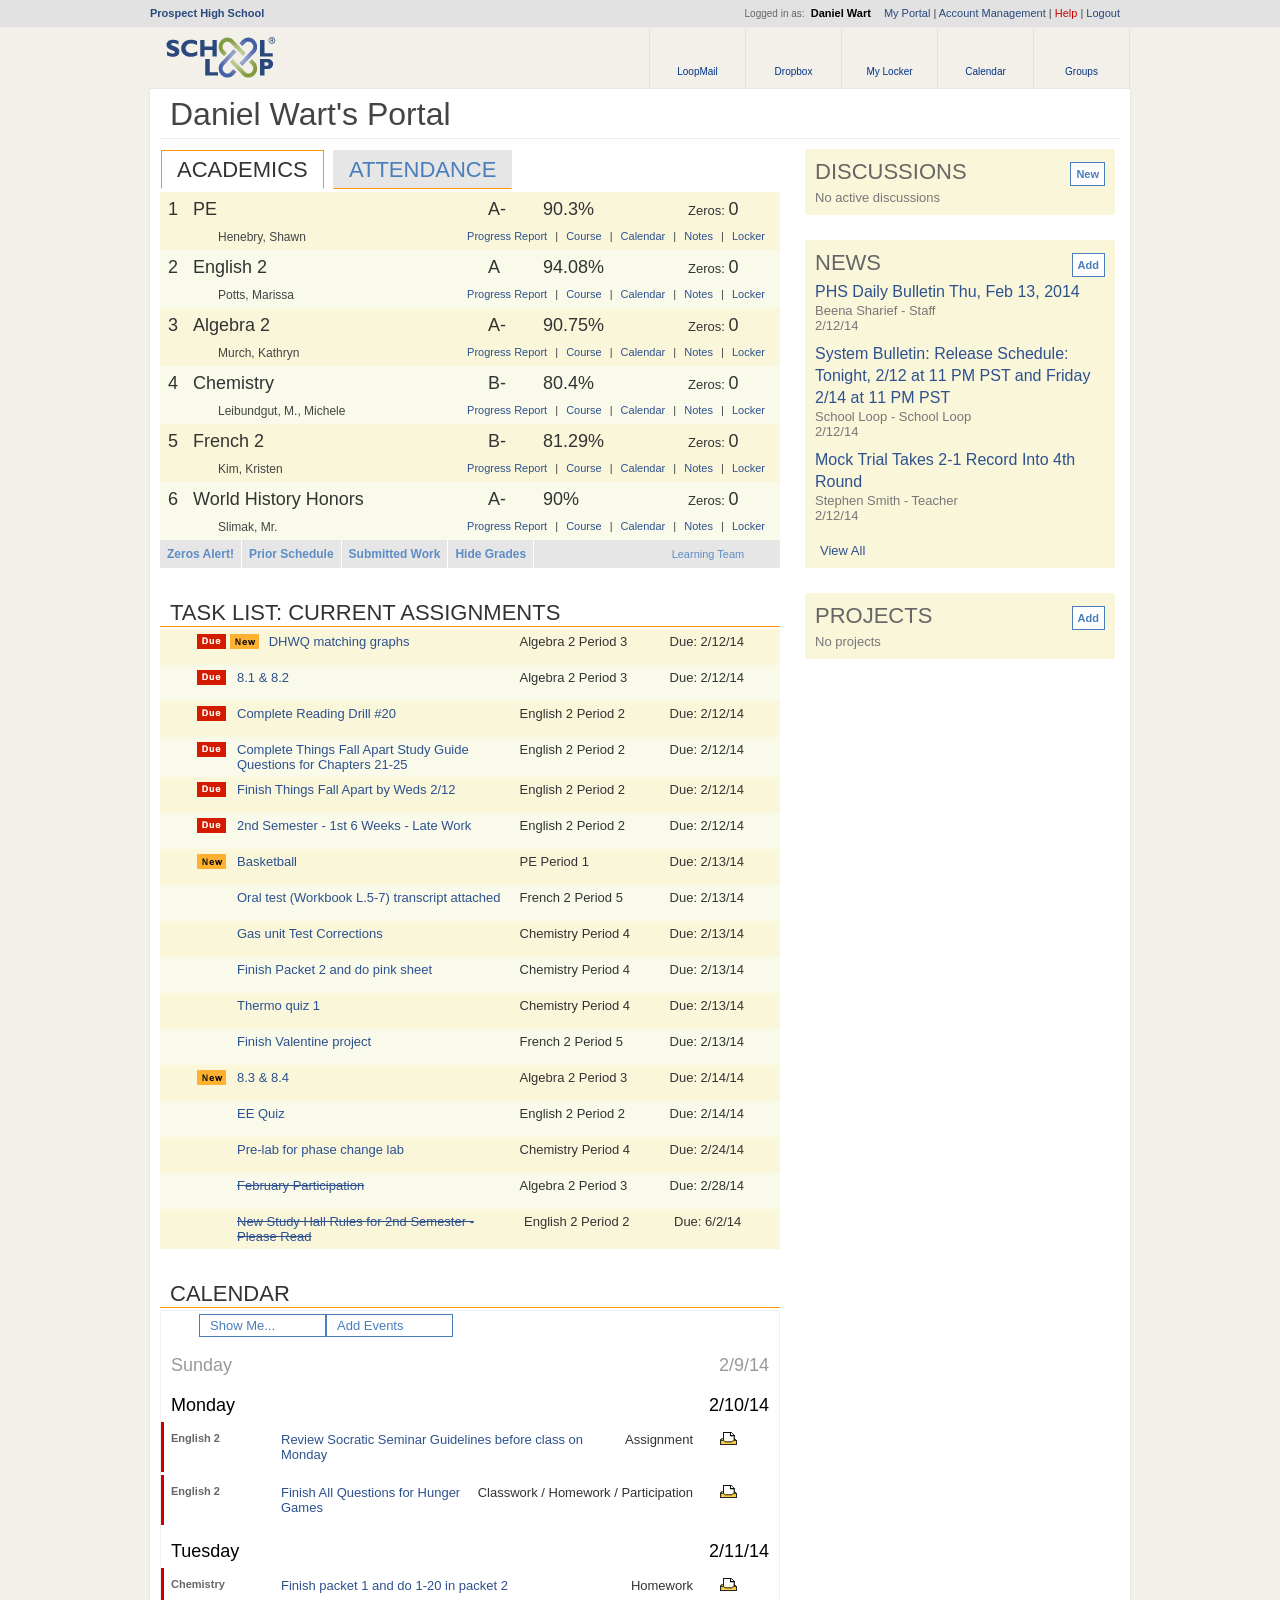
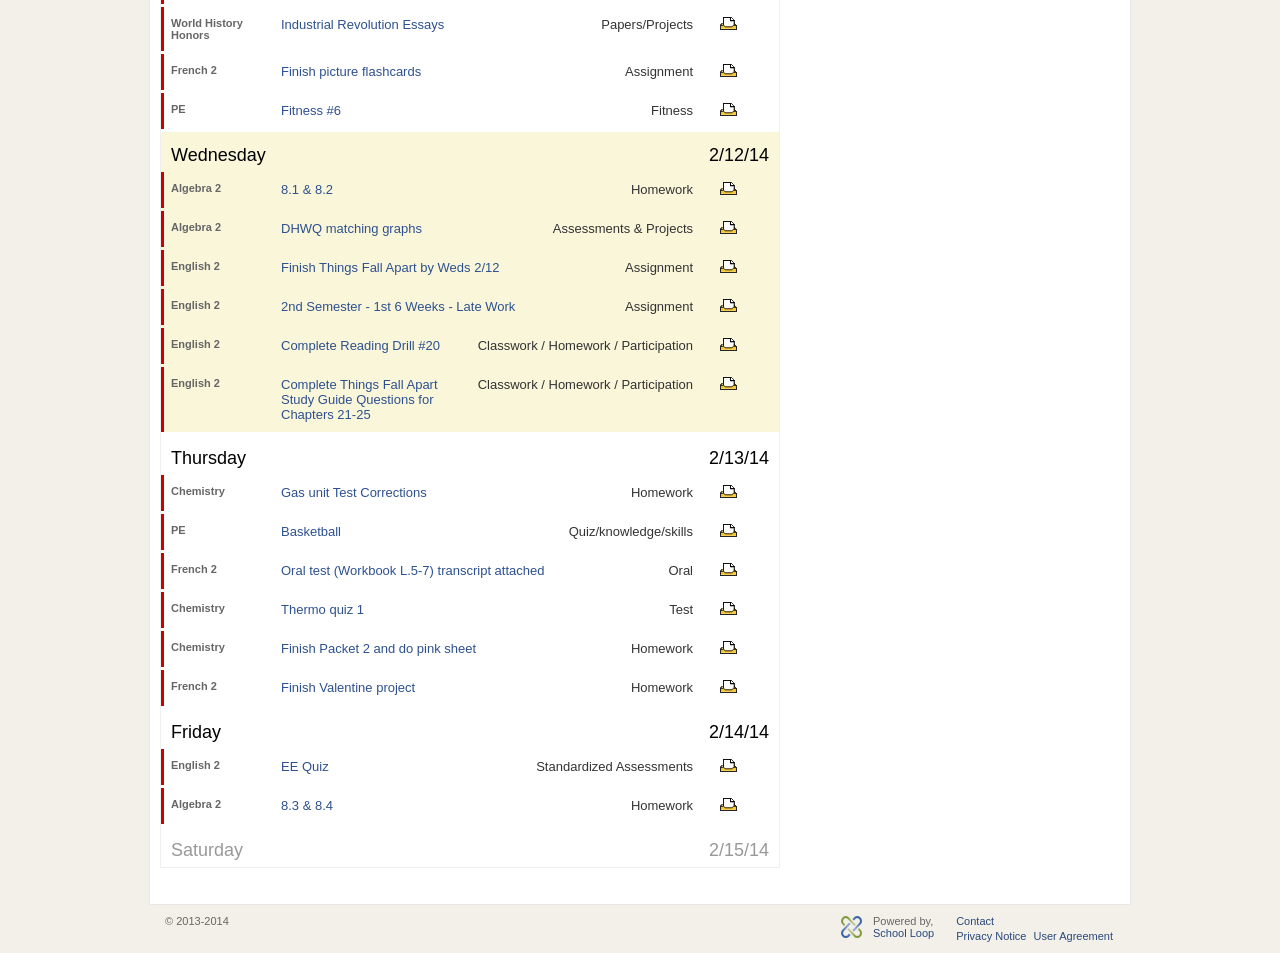
==== test.html @ 5cf770de "schoollooptest" ====
<!DOCTYPE html PUBLIC "-//W3C//DTD XHTML 1.0 Transitional//EN" "http://www.w3.org/TR/xhtml1/DTD/xhtml1-transitional.dtd">
<!-- saved from url=(0032)https://prospect.schoolloop.com/ -->
<html xmlns="http://www.w3.org/1999/xhtml"><head><meta http-equiv="Content-Type" content="text/html; charset=UTF-8">

<meta name="verify-v1" content="vHhoG0D6oy8rC5ep+zj5nQPW9Zx1VEf/kpUtKioLNjs=">
 
 
<title>Daniel Wart's Portal </title>
 
 
 
<link rel="stylesheet" type="text/css" href="./test_files/jquery-ui-1.8.16.custom.css" media="all">
<link rel="stylesheet" type="text/css" href="./test_files/master.css" media="screen">
<style type="text/css" media="screen">body{background:#f2f0e9;font-family:Arial,Helvetica,sans-serif;font-size:13px;color:#444444;margin:0px;padding:0px;}#container_content{width:960px;background:#ffffff;text-align:left;padding:0px 10px 10px 10px;margin:0px 0px 0px 0px;}</style>
<link rel="stylesheet" type="text/css" href="./test_files/main.css" media="screen">
 
 
<script type="text/javascript" async="" src="./test_files/ga.js"></script><script async="" src="./test_files/gtm.js"></script><script type="text/javascript" src="./test_files/jquery-1.8.2.min.js"></script>
<script type="text/javascript" src="./test_files/jquery-ui.min.js"></script>
 
<link href="./test_files/jquery.wijmo-complete.all.2.3.8.min.css" rel="stylesheet" type="text/css">
 
<script type="text/javascript" src="./test_files/jquery.wijmo-open.all.2.3.8.min.js"></script>
<script src="./test_files/jquery.wijmo-complete.all.2.3.8.min.js" type="text/javascript"></script>
<script type="text/javascript" src="./test_files/master.js"></script>
<script type="text/javascript" src="./test_files/master1_8.js"></script>
<script type="text/javascript" src="./test_files/jquery.form.js"></script>
<script type="text/javascript" src="./test_files/jScrollPane.js"></script>
<script type="text/javascript" src="./test_files/responsive_player.js"></script>
<link rel="stylesheet" type="text/css" media="all" href="./test_files/jScrollPane.css">
<style type="text/css" media="all">@import "https://cdn.schoolloop.com/1402121347/static/static_css/global.css";</style>
<link href="./test_files/colorbox.css" rel="stylesheet" type="text/css">
<script type="text/javascript" src="./test_files/jquery.colorbox-min.js"></script>
<script type="text/javascript">
    var checkDocument = false;

    function checkContentEditable() {
        if (checkDocument == false) {
            checkDocument = true;
            //console.log("editable = " + document.body.contentEditable + " " + window.location.hostname);
            if (document.body.contentEditable == 'true') {
                //console.log("redirect");
                window.location.reload();
            }
            checkDocument = false;
        }

    }


    function startCheckContentEditable(interval) {
        //console.log("starting");
        setInterval("checkContentEditable()", interval);
        jQuery(window).keydown(function() {
            if (document.body.contentEditable == 'true') {
                //console.log("redirect");
                window.location.reload();
            }
        });
    }

    jQuery(document).ready(function() {
        startCheckContentEditable(1000);

    });
</script>
 
<meta name="robots" content="noarchive">
<style type="text/css"></style></head>
<body data-track-user="Student" style="">
 
 
<noscript>&lt;iframe src="//www.googletagmanager.com/ns.html?id=GTM-PX2FG4" height="0" width="0" style="display:none;visibility:hidden"&gt;&lt;/iframe&gt;</noscript>
<script>(function(w,d,s,l,i){w[l]=w[l]||[];w[l].push({'gtm.start':
    new Date().getTime(),event:'gtm.js'});var f=d.getElementsByTagName(s)[0],
    j=d.createElement(s),dl=l!='dataLayer'?'&l='+l:'';j.async=true;j.src=
    '//www.googletagmanager.com/gtm.js?id='+i+dl;f.parentNode.insertBefore(j,f);
    })(window,document,'script','dataLayer','GTM-PX2FG4');</script>
 
<div id="container_header_links" class="fixedHeader">
<div id="container_header_top">
<div class="float_l">
<div style="font-weight: bold; padding-top: 7px">
<a href="http://prospect.cuhsd.org/">Prospect High School</a>
</div>
</div>
<div class="float_r" style="padding: 7px 10px;">
<span class="logged_in_label">Logged in as:</span>&nbsp;
<span class="logged_in">Daniel Wart</span>
<a href="https://prospect.schoolloop.com/portal/index?d=x&return_url=1392278190277">My Portal</a>
| <a href="https://prospect.schoolloop.com/portal/edit_account?d=x&return_url=1392278190277">Account Management</a> |
 
<a href="https://prospect.schoolloop.com/misc/support_center?d=x&return_url=1392278190277"><span class="red">Help</span></a> |
<a href="https://prospect.schoolloop.com/portal/logout?d=x&return_url=1392278190277">Logout</a>
</div>
<div class="clear"></div>
</div>
</div>
 
<div id="container_header_bottom">
<div id="container_header_bottom_holder">
<div class="logo">
<a href="./test_files/test.html"><img src="./test_files/logo_sl_header.png" alt="School Loop"></a>
</div>
<div class="header_icons" data-track-container="Header Icons">
<a href="https://prospect.schoolloop.com/loopmail/redirectMail" data-track-link="mail" class="icon_mail">LoopMail</a>
<a href="https://prospect.schoolloop.com/student/drop_box" data-track-link="dropbox" class="icon_dropbox">Dropbox</a>
<a href="https://prospect.schoolloop.com/locker/view" data-track-link="locker" class="icon_locker">My Locker</a>
<a href="https://prospect.schoolloop.com/calendar/month" data-track-link="calendar" class="icon_calendar">Calendar</a>
<a href="https://prospect.schoolloop.com/portal/group_list" data-track-link="groups" class="icon_groups">Groups</a>
</div>
<div style="clear: both"></div>
</div>
</div>
 
<div id="container_page">
<div id="container_content">
<div id="page_title">
 
<span class="page_title">
Daniel Wart's Portal
</span>
<span class="locker_type_title"></span>
</div>
<div class="content_margin">
<div class="home_left">
<div data-track-container="Dashboard">
<div class="header_tabs">
<ul class="head">
<li class="current">
<a data-track-link="Academics Tab" class="portal_tab">Academics</a>
</li>
<li>
<a class="tab portal_tab enabled_tab">Attendance</a>
</li>
</ul>
<div class="float_r padding_t5">
<a href="https://prospect.schoolloop.com/portal/student_home?d=x&template=print" target="_blank" class="icon_print">
Print View
</a>
</div>
<div class="clear"></div>
</div>
 
<div class="portal_tab_cont academics_cont">
<div class="dashboard">
<div class=" item_highlight ajax_accordion">
<div class="accordion_block">
<table border="0" cellpadding="0" cellspacing="0" width="100%" class="row">
<tbody><tr>
<td class="period">
1
</td>
<td class="course">
PE
</td>
<td class="grade">A-</td>
<td class="percent">
90.3%
</td>
<td class="zeros">
<span>Zeros: </span>0
</td>
<td style="padding:  0px;">
<a class="accordion_icon ajax_accordion_button" data-track-link="Progress Report Detail" title="Progress Report" href="https://prospect.schoolloop.com/progress_report/report_detail?d=x&id=1344703967172&period_id=1376109334787&mark_id=current">
</a></td>
</tr>
</tbody></table>
</div>
<div class="ajax_accordion_content"></div>
 
 
<div style="padding: 0px 10px 3px 25px;">
<div class="float_l">
<a class="icon_loopmail_sm" title="LoopMail Teacher" data-track-link="LoopMail Teacher" href="https://prospect.schoolloop.com/loopmail/redirectSend?d=x&id=1123268158382">
LoopMail Henebry, Shawn
</a>
<div class="course_teacher">
Henebry, Shawn
</div>
<a class="icon_site_sm" data-track-link="Teacher Site" title="Teacher Site" href="https://prospect.schoolloop.com/cms/user?d=x&group_id=1123268158382">
Teacher Site
</a>
<div class="clear"></div>
</div>
<div class="course_links float_r">
<a href="https://prospect.schoolloop.com/progress_report/report?d=x&id=1344703967172&period_id=1376109334787&mark_id=current">Progress Report</a>
|
<a data-track-link="Course Site" href="https://prospect.schoolloop.com/tourse/view?d=x&group_id=1250572038845&no_controls=t&return_url=1392278190277">Course</a>
  |
<a href="https://prospect.schoolloop.com/cms/month?d=x&group_id=1250572038845&no_controls=t" data-track-link="Course Calendar">Calendar</a> |
<a href="https://prospect.schoolloop.com/cms/public_notes?d=x&group_id=1250572038845&no_controls=t" data-track-link="Course Notes">Notes</a> |
<a href="https://prospect.schoolloop.com/cms/resources?d=x&folder_group_id=&group_id=1250572038845&no_controls=t" data-track-link="Course Locker">Locker</a>
</div>
<div class="clear"></div>
</div>
 
</div><div class="item_plain ajax_accordion">
<div class="accordion_block">
<table border="0" cellpadding="0" cellspacing="0" width="100%" class="row">
<tbody><tr>
<td class="period">
2
</td>
<td class="course">
English 2
</td>
<td class="grade">A</td>
<td class="percent">
94.08%
</td>
<td class="zeros">
<span>Zeros: </span>0
</td>
<td style="padding:  0px;">
<a class="accordion_icon ajax_accordion_button" data-track-link="Progress Report Detail" title="Progress Report" href="https://prospect.schoolloop.com/progress_report/report_detail?d=x&id=1344703967172&period_id=1376109334961&mark_id=current">
</a></td>
</tr>
</tbody></table>
</div>
<div class="ajax_accordion_content"></div>
 
 
<div style="padding: 0px 10px 3px 25px;">
<div class="float_l">
<a class="icon_loopmail_sm" title="LoopMail Teacher" data-track-link="LoopMail Teacher" href="https://prospect.schoolloop.com/loopmail/redirectSend?d=x&id=1156023953395">
LoopMail Potts, Marissa
</a>
<div class="course_teacher">
Potts, Marissa
</div>
<a class="icon_site_sm" data-track-link="Teacher Site" title="Teacher Site" href="https://prospect.schoolloop.com/cms/user?d=x&group_id=1156023953395">
Teacher Site
</a>
<div class="clear"></div>
</div>
<div class="course_links float_r">
<a href="https://prospect.schoolloop.com/progress_report/report?d=x&id=1344703967172&period_id=1376109334961&mark_id=current">Progress Report</a>
|
<a data-track-link="Course Site" href="https://prospect.schoolloop.com/tourse/view?d=x&group_id=1344703967683&no_controls=t&return_url=1392278190277">Course</a>
  |
<a href="https://prospect.schoolloop.com/cms/month?d=x&group_id=1344703967683&no_controls=t" data-track-link="Course Calendar">Calendar</a> |
<a href="https://prospect.schoolloop.com/cms/public_notes?d=x&group_id=1344703967683&no_controls=t" data-track-link="Course Notes">Notes</a> |
<a href="https://prospect.schoolloop.com/cms/resources?d=x&folder_group_id=&group_id=1344703967683&no_controls=t" data-track-link="Course Locker">Locker</a>
</div>
<div class="clear"></div>
</div>
 
</div><div class=" item_highlight ajax_accordion">
<div class="accordion_block">
<table border="0" cellpadding="0" cellspacing="0" width="100%" class="row">
<tbody><tr>
<td class="period">
3
</td>
<td class="course">
Algebra 2
</td>
<td class="grade">A-</td>
<td class="percent">
90.75%
</td>
<td class="zeros">
<span>Zeros: </span>0
</td>
<td style="padding:  0px;">
<a class="accordion_icon ajax_accordion_button" data-track-link="Progress Report Detail" title="Progress Report" href="https://prospect.schoolloop.com/progress_report/report_detail?d=x&id=1344703967172&period_id=1376109335442&mark_id=current">
</a></td>
</tr>
</tbody></table>
</div>
<div class="ajax_accordion_content"></div>
 
 
<div style="padding: 0px 10px 3px 25px;">
<div class="float_l">
<a class="icon_loopmail_sm" title="LoopMail Teacher" data-track-link="LoopMail Teacher" href="https://prospect.schoolloop.com/loopmail/redirectSend?d=x&id=1376109333794">
LoopMail Murch, Kathryn
</a>
<div class="course_teacher">
Murch, Kathryn
</div>
<a class="icon_site_sm" data-track-link="Teacher Site" title="Teacher Site" href="https://prospect.schoolloop.com/cms/user?d=x&group_id=1376109333794">
Teacher Site
</a>
<div class="clear"></div>
</div>
<div class="course_links float_r">
<a href="https://prospect.schoolloop.com/progress_report/report?d=x&id=1344703967172&period_id=1376109335442&mark_id=current">Progress Report</a>
|
<a data-track-link="Course Site" href="https://prospect.schoolloop.com/tourse/view?d=x&group_id=1376109335440&no_controls=t&return_url=1392278190277">Course</a>
  |
<a href="https://prospect.schoolloop.com/cms/month?d=x&group_id=1376109335440&no_controls=t" data-track-link="Course Calendar">Calendar</a> |
<a href="https://prospect.schoolloop.com/cms/public_notes?d=x&group_id=1376109335440&no_controls=t" data-track-link="Course Notes">Notes</a> |
<a href="https://prospect.schoolloop.com/cms/resources?d=x&folder_group_id=&group_id=1376109335440&no_controls=t" data-track-link="Course Locker">Locker</a>
</div>
<div class="clear"></div>
</div>
 
</div><div class="item_plain ajax_accordion">
<div class="accordion_block">
<table border="0" cellpadding="0" cellspacing="0" width="100%" class="row">
<tbody><tr>
<td class="period">
4
</td>
<td class="course">
Chemistry
</td>
<td class="grade">B-</td>
<td class="percent">
80.4%
</td>
<td class="zeros">
<span>Zeros: </span>0
</td>
<td style="padding:  0px;">
<a class="accordion_icon ajax_accordion_button" data-track-link="Progress Report Detail" title="Progress Report" href="https://prospect.schoolloop.com/progress_report/report_detail?d=x&id=1344703967172&period_id=1376109335501&mark_id=current">
</a></td>
</tr>
</tbody></table>
</div>
<div class="ajax_accordion_content"></div>
 
 
<div style="padding: 0px 10px 3px 25px;">
<div class="float_l">
<a class="icon_loopmail_sm" title="LoopMail Teacher" data-track-link="LoopMail Teacher" href="https://prospect.schoolloop.com/loopmail/redirectSend?d=x&id=1344703966767">
LoopMail Leibundgut, M., Michele
</a>
<div class="course_teacher">
Leibundgut, M., Michele
</div>
<a class="icon_site_sm" data-track-link="Teacher Site" title="Teacher Site" href="https://prospect.schoolloop.com/cms/user?d=x&group_id=1344703966767">
Teacher Site
</a>
<div class="clear"></div>
</div>
<div class="course_links float_r">
<a href="https://prospect.schoolloop.com/progress_report/report?d=x&id=1344703967172&period_id=1376109335501&mark_id=current">Progress Report</a>
|
<a data-track-link="Course Site" href="https://prospect.schoolloop.com/tourse/view?d=x&group_id=1344703967617&no_controls=t&return_url=1392278190277">Course</a>
  |
<a href="https://prospect.schoolloop.com/cms/month?d=x&group_id=1344703967617&no_controls=t" data-track-link="Course Calendar">Calendar</a> |
<a href="https://prospect.schoolloop.com/cms/public_notes?d=x&group_id=1344703967617&no_controls=t" data-track-link="Course Notes">Notes</a> |
<a href="https://prospect.schoolloop.com/cms/resources?d=x&folder_group_id=&group_id=1344703967617&no_controls=t" data-track-link="Course Locker">Locker</a>
</div>
<div class="clear"></div>
</div>
 
</div><div class=" item_highlight ajax_accordion">
<div class="accordion_block">
<table border="0" cellpadding="0" cellspacing="0" width="100%" class="row">
<tbody><tr>
<td class="period">
5
</td>
<td class="course">
French 2
</td>
<td class="grade">B-</td>
<td class="percent">
81.29%
</td>
<td class="zeros">
<span>Zeros: </span>0
</td>
<td style="padding:  0px;">
<a class="accordion_icon ajax_accordion_button" data-track-link="Progress Report Detail" title="Progress Report" href="https://prospect.schoolloop.com/progress_report/report_detail?d=x&id=1344703967172&period_id=1376109335585&mark_id=current">
</a></td>
</tr>
</tbody></table>
</div>
<div class="ajax_accordion_content"></div>
 
 
<div style="padding: 0px 10px 3px 25px;">
<div class="float_l">
<a class="icon_loopmail_sm" title="LoopMail Teacher" data-track-link="LoopMail Teacher" href="https://prospect.schoolloop.com/loopmail/redirectSend?d=x&id=1107889998953">
LoopMail Kim, Kristen
</a>
<div class="course_teacher">
Kim, Kristen
</div>
<a class="icon_site_sm" data-track-link="Teacher Site" title="Teacher Site" href="https://prospect.schoolloop.com/cms/user?d=x&group_id=1107889998953">
Teacher Site
</a>
<div class="clear"></div>
</div>
<div class="course_links float_r">
<a href="https://prospect.schoolloop.com/progress_report/report?d=x&id=1344703967172&period_id=1376109335585&mark_id=current">Progress Report</a>
|
<a data-track-link="Course Site" href="https://prospect.schoolloop.com/tourse/view?d=x&group_id=1250572038917&no_controls=t&return_url=1392278190277">Course</a>
  |
<a href="https://prospect.schoolloop.com/cms/month?d=x&group_id=1250572038917&no_controls=t" data-track-link="Course Calendar">Calendar</a> |
<a href="https://prospect.schoolloop.com/cms/public_notes?d=x&group_id=1250572038917&no_controls=t" data-track-link="Course Notes">Notes</a> |
<a href="https://prospect.schoolloop.com/cms/resources?d=x&folder_group_id=&group_id=1250572038917&no_controls=t" data-track-link="Course Locker">Locker</a>
</div>
<div class="clear"></div>
</div>
 
</div><div class="item_plain ajax_accordion">
<div class="accordion_block">
<table border="0" cellpadding="0" cellspacing="0" width="100%" class="row">
<tbody><tr>
<td class="period">
6
</td>
<td class="course">
World History Honors
</td>
<td class="grade">A-</td>
<td class="percent">
90%
</td>
<td class="zeros">
<span>Zeros: </span>0
</td>
<td style="padding:  0px;">
<a class="accordion_icon ajax_accordion_button" data-track-link="Progress Report Detail" title="Progress Report" href="https://prospect.schoolloop.com/progress_report/report_detail?d=x&id=1344703967172&period_id=1376109335298&mark_id=current">
</a></td>
</tr>
</tbody></table>
</div>
<div class="ajax_accordion_content"></div>
 
 
<div style="padding: 0px 10px 3px 25px;">
<div class="float_l">
<a class="icon_loopmail_sm" title="LoopMail Teacher" data-track-link="LoopMail Teacher" href="https://prospect.schoolloop.com/loopmail/redirectSend?d=x&id=1107889999006">
LoopMail Slimak, Mr.
</a>
<div class="course_teacher">
Slimak, Mr.
</div>
<a class="icon_site_sm" data-track-link="Teacher Site" title="Teacher Site" href="https://prospect.schoolloop.com/cms/user?d=x&group_id=1107889999006">
Teacher Site
</a>
<div class="clear"></div>
</div>
<div class="course_links float_r">
<a href="https://prospect.schoolloop.com/progress_report/report?d=x&id=1344703967172&period_id=1376109335298&mark_id=current">Progress Report</a>
|
<a data-track-link="Course Site" href="https://prospect.schoolloop.com/tourse/view?d=x&group_id=1250572038966&no_controls=t&return_url=1392278190277">Course</a>
  |
<a href="https://prospect.schoolloop.com/cms/month?d=x&group_id=1250572038966&no_controls=t" data-track-link="Course Calendar">Calendar</a> |
<a href="https://prospect.schoolloop.com/cms/public_notes?d=x&group_id=1250572038966&no_controls=t" data-track-link="Course Notes">Notes</a> |
<a href="https://prospect.schoolloop.com/cms/resources?d=x&folder_group_id=&group_id=1250572038966&no_controls=t" data-track-link="Course Locker">Locker</a>
</div>
<div class="clear"></div>
</div>
 
</div>
<div class="clear"></div>
</div>
<table border="0" cellpadding="0" cellspacing="0" width="100%" class="nav_list_hori">
<tbody><tr>
<td nowrap="">
<ul>
<li><a href="https://prospect.schoolloop.com/student/zeros?d=x&return_url=1392278190277" data-track-link="Zeros Alert">Zeros Alert!</a></li>
<li><a href="https://prospect.schoolloop.com/student/prior_schedule?d=x&return_url=1392278190277">Prior Schedule</a></li>
<li><a data-track-link="Submit Work" href="https://prospect.schoolloop.com/student/drop_box?d=x&return_url=1392278190277">Submitted Work</a> </li><li>
</li><li><a href="https://prospect.schoolloop.com/portal/toggleModule?d=x&module_name=grades&return_url=1392278190277">Hide Grades</a></li>
</ul>
</td>
<td align="right" nowrap="">
<a class="icon_loopmail_all" style="border: none;" data-track-link="LoopMail All Teachers" href="https://prospect.schoolloop.com/loopmail/redirectSendAll?d=x&return_url=1392278190277">
Learning Team
</a>
</td>
</tr>
</tbody></table>
<script type="text/javascript">


 jQuery(document).on("click","a.ajax_progressDetail", function(e) {
            e.preventDefault();
         var thisClicker =   jQuery(this);
         var thisContainer = thisClicker.closest(".ajax_prog_item").find(".prog_Detail_holder");
         var thisContainerDown = (thisContainer.is(":visible"));



     if (thisContainerDown) {
            thisContainer.slideUp();
            thisClicker.removeClass("current");
     }
     else
     {
         if (thisContainer.is(':not(:empty)')){
            thisContainer.fadeIn().slideDown();
            thisClicker.addClass("current");

         }
         else
         {
             jQuery.ajax({
              url: thisClicker.attr("href"),
              success: function(returnedHTML) {
                thisContainer.html(returnedHTML);
                thisContainer.fadeIn().slideDown();
                thisClicker.addClass("current");
                 }
              });
         }
     }
 }
 )
 </script></div>
 
<div class="portal_tab_cont attendance_cont">
<table border="0" cellpadding="0" cellspacing="0" width="100%" class="hub_general">
<thead class="hub_general_head">
<tr>
<th style="padding-left: 10px;">Date:</th>
<th>Full Day:
</th><th style="text-align: right; padding-left: 5px; vertical-align: bottom;">Period:</th>
<th>1</th>
<th>2</th>
<th>3</th>
<th>4</th>
<th>5</th>
<th>6</th>
</tr>
</thead>
<tbody class="hub_general_body">
<tr class="highlight">
<td class="list_text_bold" style="padding-left: 10px;">2/5/14</td>
<td class="list_text"></td>
<td></td>
<td class="list_text"></td>
<td class="list_text"></td>
<td class="list_text"></td>
<td class="list_text"></td>
<td class="list_text"></td>
<td class="list_text"></td>
</tr><tr>
<td class="list_text_bold" style="padding-left: 10px;">2/6/14</td>
<td class="list_text"></td>
<td></td>
<td class="list_text"></td>
<td class="list_text"></td>
<td class="list_text"></td>
<td class="list_text"></td>
<td class="list_text"></td>
<td class="list_text"></td>
</tr><tr class="highlight">
<td class="list_text_bold" style="padding-left: 10px;">2/7/14</td>
<td class="list_text"></td>
<td></td>
<td class="list_text"></td>
<td class="list_text"></td>
<td class="list_text"></td>
<td class="list_text"></td>
<td class="list_text"></td>
<td class="list_text"></td>
</tr><tr>
<td class="list_text_bold" style="padding-left: 10px;">2/10/14</td>
<td class="list_text"></td>
<td></td>
<td class="list_text"></td>
<td class="list_text"></td>
<td class="list_text"></td>
<td class="list_text"></td>
<td class="list_text"></td>
<td class="list_text"></td>
</tr><tr class="highlight">
<td class="list_text_bold" style="padding-left: 10px;">2/11/14</td>
<td class="list_text"></td>
<td></td>
<td class="list_text"></td>
<td class="list_text"></td>
<td class="list_text"></td>
<td class="list_text"></td>
<td class="list_text"></td>
<td class="list_text"></td>
</tr>
</tbody>
</table>
<div class="padding_3_10 highlight_dark">
<a href="https://prospect.schoolloop.com/student/attendance?d=x&group_id=" class="link_view_page">All Attendance</a>
</div>
<div class="content_spacing_sm"></div>
<div style="padding: 3px 0px 1px 10px">
<div class="list_label">
Attendance Legend:
</div>
</div>
<div class="list_text" style="padding: 5px 0px 0px 10px">
A=Unverified absences, C=Excused absence - Verified, L=Tardy to class, S=Suspended, T=Truant, U=Unexcused absence, V=Activity - Not Absent, X=Excused absence
</div>
<div class="list_line" style="margin-top: 5px"></div>
<div class="clear"></div>
</div>
<script type="text/javascript">
        jQuery(document).on("click",'.enabled_tab',function () {
                    jQuery("ul li").toggleClass("current");
                    jQuery(".portal_tab").toggleClass("enabled_tab");
                    jQuery(".portal_tab_cont").fadeToggle("fast");
        });
</script>
<div class="content_spacing"></div>
<div data-track-container="Active Assignments">
<h2 class="header_rule">
Task List: Current Assignments
</h2>
<div class="ajax_accordion item_highlight">
<div class="accordion_block">
<table border="0" cellpadding="0" cellspacing="0" width="100%" class="table_basic">
<tbody><tr>
<td class="column padding_5 no_wrap" style="width: 10px;">
<div class="active_checked  hidden">
<a data-track-link="Reopen" class="icon_checked hot_spot" href="https://prospect.schoolloop.com/content/clearDone?d=x&id=1391249499469&return_url=1392278190277" data-canmark="true"></a>
</div>
<div class="active_checked ">
<a data-track-link="Done" class="icon_unchecked hot_spot" href="https://prospect.schoolloop.com/content/markAsDone?d=x&id=1391249499469&return_url=1392278190277" data-canmark="true"></a>
</div> </td>
<td class="column padding_5 no_wrap" style="width: 30px;">
<img src="./test_files/label_due.png" alt="Due">
<img src="./test_files/label_new.png" alt="New">
</td>
<td class="column padding_5 item_title">
<a href="https://prospect.schoolloop.com/assignment/view?d=x&id=1391249499469&return_url=1392278190277" data-track-link="Assignment Title">
DHWQ matching graphs
</a>
</td>
<td class="column padding_5" style="width: 140px;">
Algebra 2 Period 3
</td>
<td class="column padding_5 no_wrap" style="width: 70px;">
Due: 2/12/14
</td>
<td style="width: 30px;">
<a data-track-link="Assignment Show" class="accordion_icon ajax_accordion_button" href="https://prospect.schoolloop.com/calendar/assignment_detail?d=x&id=1391249499469&return_url=1392278190277">
</a>
</td>
</tr>
</tbody></table>
</div>
<div class="ajax_accordion_content"></div>
</div><div class="ajax_accordion item_plain">
<div class="accordion_block">
<table border="0" cellpadding="0" cellspacing="0" width="100%" class="table_basic">
<tbody><tr>
<td class="column padding_5 no_wrap" style="width: 10px;">
<div class="active_checked  hidden">
<a data-track-link="Reopen" class="icon_checked hot_spot" href="https://prospect.schoolloop.com/content/clearDone?d=x&id=1391248987629&return_url=1392278190277" data-canmark="true"></a>
</div>
<div class="active_checked ">
<a data-track-link="Done" class="icon_unchecked hot_spot" href="https://prospect.schoolloop.com/content/markAsDone?d=x&id=1391248987629&return_url=1392278190277" data-canmark="true"></a>
</div> </td>
<td class="column padding_5 no_wrap" style="width: 30px;">
<img src="./test_files/label_due.png" alt="Due">
</td>
<td class="column padding_5 item_title">
<a href="https://prospect.schoolloop.com/assignment/view?d=x&id=1391248987629&return_url=1392278190277" data-track-link="Assignment Title">
8.1 &amp; 8.2
</a>
</td>
<td class="column padding_5" style="width: 140px;">
Algebra 2 Period 3
</td>
<td class="column padding_5 no_wrap" style="width: 70px;">
Due: 2/12/14
</td>
<td style="width: 30px;">
<a data-track-link="Assignment Show" class="accordion_icon ajax_accordion_button" href="https://prospect.schoolloop.com/calendar/assignment_detail?d=x&id=1391248987629&return_url=1392278190277">
</a>
</td>
</tr>
</tbody></table>
</div>
<div class="ajax_accordion_content"></div>
</div><div class="ajax_accordion item_highlight">
<div class="accordion_block">
<table border="0" cellpadding="0" cellspacing="0" width="100%" class="table_basic">
<tbody><tr>
<td class="column padding_5 no_wrap" style="width: 10px;">
<div class="active_checked  hidden">
<a data-track-link="Reopen" class="icon_checked hot_spot" href="https://prospect.schoolloop.com/content/clearDone?d=x&id=1391249296737&return_url=1392278190277" data-canmark="true"></a>
</div>
<div class="active_checked ">
<a data-track-link="Done" class="icon_unchecked hot_spot" href="https://prospect.schoolloop.com/content/markAsDone?d=x&id=1391249296737&return_url=1392278190277" data-canmark="true"></a>
</div> </td>
<td class="column padding_5 no_wrap" style="width: 30px;">
<img src="./test_files/label_due.png" alt="Due">
</td>
<td class="column padding_5 item_title">
<a href="https://prospect.schoolloop.com/assignment/view?d=x&id=1391249296737&return_url=1392278190277" data-track-link="Assignment Title">
Complete Reading Drill #20
</a>
</td>
<td class="column padding_5" style="width: 140px;">
English 2 Period 2
</td>
<td class="column padding_5 no_wrap" style="width: 70px;">
Due: 2/12/14
</td>
<td style="width: 30px;">
<a data-track-link="Assignment Show" class="accordion_icon ajax_accordion_button" href="https://prospect.schoolloop.com/calendar/assignment_detail?d=x&id=1391249296737&return_url=1392278190277">
</a>
</td>
</tr>
</tbody></table>
</div>
<div class="ajax_accordion_content"></div>
</div><div class="ajax_accordion item_plain">
<div class="accordion_block">
<table border="0" cellpadding="0" cellspacing="0" width="100%" class="table_basic">
<tbody><tr>
<td class="column padding_5 no_wrap" style="width: 10px;">
<div class="active_checked  hidden">
<a data-track-link="Reopen" class="icon_checked hot_spot" href="https://prospect.schoolloop.com/content/clearDone?d=x&id=1391248854601&return_url=1392278190277" data-canmark="true"></a>
</div>
<div class="active_checked ">
<a data-track-link="Done" class="icon_unchecked hot_spot" href="https://prospect.schoolloop.com/content/markAsDone?d=x&id=1391248854601&return_url=1392278190277" data-canmark="true"></a>
</div> </td>
<td class="column padding_5 no_wrap" style="width: 30px;">
<img src="./test_files/label_due.png" alt="Due">
</td>
<td class="column padding_5 item_title">
<a href="https://prospect.schoolloop.com/assignment/view?d=x&id=1391248854601&return_url=1392278190277" data-track-link="Assignment Title">
Complete Things Fall Apart Study Guide Questions for Chapters 21-25
</a>
</td>
<td class="column padding_5" style="width: 140px;">
English 2 Period 2
</td>
<td class="column padding_5 no_wrap" style="width: 70px;">
Due: 2/12/14
</td>
<td style="width: 30px;">
<a data-track-link="Assignment Show" class="accordion_icon ajax_accordion_button" href="https://prospect.schoolloop.com/calendar/assignment_detail?d=x&id=1391248854601&return_url=1392278190277">
</a>
</td>
</tr>
</tbody></table>
</div>
<div class="ajax_accordion_content"></div>
</div><div class="ajax_accordion item_highlight">
<div class="accordion_block">
<table border="0" cellpadding="0" cellspacing="0" width="100%" class="table_basic">
<tbody><tr>
<td class="column padding_5 no_wrap" style="width: 10px;">
<div class="active_checked  hidden">
<a data-track-link="Reopen" class="icon_checked hot_spot" href="https://prospect.schoolloop.com/content/clearDone?d=x&id=1391248842055&return_url=1392278190277" data-canmark="true"></a>
</div>
<div class="active_checked ">
<a data-track-link="Done" class="icon_unchecked hot_spot" href="https://prospect.schoolloop.com/content/markAsDone?d=x&id=1391248842055&return_url=1392278190277" data-canmark="true"></a>
</div> </td>
<td class="column padding_5 no_wrap" style="width: 30px;">
<img src="./test_files/label_due.png" alt="Due">
</td>
<td class="column padding_5 item_title">
<a href="https://prospect.schoolloop.com/assignment/view?d=x&id=1391248842055&return_url=1392278190277" data-track-link="Assignment Title">
Finish Things Fall Apart by Weds 2/12
</a>
</td>
<td class="column padding_5" style="width: 140px;">
English 2 Period 2
</td>
<td class="column padding_5 no_wrap" style="width: 70px;">
Due: 2/12/14
</td>
<td style="width: 30px;">
<a data-track-link="Assignment Show" class="accordion_icon ajax_accordion_button" href="https://prospect.schoolloop.com/calendar/assignment_detail?d=x&id=1391248842055&return_url=1392278190277">
</a>
</td>
</tr>
</tbody></table>
</div>
<div class="ajax_accordion_content"></div>
</div><div class="ajax_accordion item_plain">
<div class="accordion_block">
<table border="0" cellpadding="0" cellspacing="0" width="100%" class="table_basic">
<tbody><tr>
<td class="column padding_5 no_wrap" style="width: 10px;">
<div class="active_checked  hidden">
<a data-track-link="Reopen" class="icon_checked hot_spot" href="https://prospect.schoolloop.com/content/clearDone?d=x&id=1391248794080&return_url=1392278190277" data-canmark="true"></a>
</div>
<div class="active_checked ">
<a data-track-link="Done" class="icon_unchecked hot_spot" href="https://prospect.schoolloop.com/content/markAsDone?d=x&id=1391248794080&return_url=1392278190277" data-canmark="true"></a>
</div> </td>
<td class="column padding_5 no_wrap" style="width: 30px;">
<img src="./test_files/label_due.png" alt="Due">
</td>
<td class="column padding_5 item_title">
<a href="https://prospect.schoolloop.com/assignment/view?d=x&id=1391248794080&return_url=1392278190277" data-track-link="Assignment Title">
2nd Semester - 1st 6 Weeks - Late Work
</a>
</td>
<td class="column padding_5" style="width: 140px;">
English 2 Period 2
</td>
<td class="column padding_5 no_wrap" style="width: 70px;">
Due: 2/12/14
</td>
<td style="width: 30px;">
<a data-track-link="Assignment Show" class="accordion_icon ajax_accordion_button" href="https://prospect.schoolloop.com/calendar/assignment_detail?d=x&id=1391248794080&return_url=1392278190277">
</a>
</td>
</tr>
</tbody></table>
</div>
<div class="ajax_accordion_content"></div>
</div><div class="ajax_accordion item_highlight">
<div class="accordion_block">
<table border="0" cellpadding="0" cellspacing="0" width="100%" class="table_basic">
<tbody><tr>
<td class="column padding_5 no_wrap" style="width: 10px;">
<div class="active_checked  hidden">
<a data-track-link="Reopen" class="icon_checked hot_spot" href="https://prospect.schoolloop.com/content/clearDone?d=x&id=1391249479294&return_url=1392278190277" data-canmark="true"></a>
</div>
<div class="active_checked ">
<a data-track-link="Done" class="icon_unchecked hot_spot" href="https://prospect.schoolloop.com/content/markAsDone?d=x&id=1391249479294&return_url=1392278190277" data-canmark="true"></a>
</div> </td>
<td class="column padding_5 no_wrap" style="width: 30px;">
<img src="./test_files/label_new.png" alt="New">
</td>
<td class="column padding_5 item_title">
<a href="https://prospect.schoolloop.com/assignment/view?d=x&id=1391249479294&return_url=1392278190277" data-track-link="Assignment Title">
Basketball
</a>
</td>
<td class="column padding_5" style="width: 140px;">
PE Period 1
</td>
<td class="column padding_5 no_wrap" style="width: 70px;">
Due: 2/13/14
</td>
<td style="width: 30px;">
<a data-track-link="Assignment Show" class="accordion_icon ajax_accordion_button" href="https://prospect.schoolloop.com/calendar/assignment_detail?d=x&id=1391249479294&return_url=1392278190277">
</a>
</td>
</tr>
</tbody></table>
</div>
<div class="ajax_accordion_content"></div>
</div><div class="ajax_accordion item_plain">
<div class="accordion_block">
<table border="0" cellpadding="0" cellspacing="0" width="100%" class="table_basic">
<tbody><tr>
<td class="column padding_5 no_wrap" style="width: 10px;">
<div class="active_checked  hidden">
<a data-track-link="Reopen" class="icon_checked hot_spot" href="https://prospect.schoolloop.com/content/clearDone?d=x&id=1391249295062&return_url=1392278190277" data-canmark="true"></a>
</div>
<div class="active_checked ">
<a data-track-link="Done" class="icon_unchecked hot_spot" href="https://prospect.schoolloop.com/content/markAsDone?d=x&id=1391249295062&return_url=1392278190277" data-canmark="true"></a>
</div> </td>
<td class="column padding_5 no_wrap" style="width: 30px;">
</td>
<td class="column padding_5 item_title">
<a href="https://prospect.schoolloop.com/assignment/view?d=x&id=1391249295062&return_url=1392278190277" data-track-link="Assignment Title">
Oral test (Workbook L.5-7) transcript attached
</a>
</td>
<td class="column padding_5" style="width: 140px;">
French 2 Period 5
</td>
<td class="column padding_5 no_wrap" style="width: 70px;">
Due: 2/13/14
</td>
<td style="width: 30px;">
<a data-track-link="Assignment Show" class="accordion_icon ajax_accordion_button" href="https://prospect.schoolloop.com/calendar/assignment_detail?d=x&id=1391249295062&return_url=1392278190277">
</a>
</td>
</tr>
</tbody></table>
</div>
<div class="ajax_accordion_content"></div>
</div><div class="ajax_accordion item_highlight">
<div class="accordion_block">
<table border="0" cellpadding="0" cellspacing="0" width="100%" class="table_basic">
<tbody><tr>
<td class="column padding_5 no_wrap" style="width: 10px;">
<div class="active_checked  hidden">
<a data-track-link="Reopen" class="icon_checked hot_spot" href="https://prospect.schoolloop.com/content/clearDone?d=x&id=1391249356361&return_url=1392278190277" data-canmark="true"></a>
</div>
<div class="active_checked ">
<a data-track-link="Done" class="icon_unchecked hot_spot" href="https://prospect.schoolloop.com/content/markAsDone?d=x&id=1391249356361&return_url=1392278190277" data-canmark="true"></a>
</div> </td>
<td class="column padding_5 no_wrap" style="width: 30px;">
</td>
<td class="column padding_5 item_title">
<a href="https://prospect.schoolloop.com/assignment/view?d=x&id=1391249356361&return_url=1392278190277" data-track-link="Assignment Title">
Gas unit Test Corrections
</a>
</td>
<td class="column padding_5" style="width: 140px;">
Chemistry Period 4
</td>
<td class="column padding_5 no_wrap" style="width: 70px;">
Due: 2/13/14
</td>
<td style="width: 30px;">
<a data-track-link="Assignment Show" class="accordion_icon ajax_accordion_button" href="https://prospect.schoolloop.com/calendar/assignment_detail?d=x&id=1391249356361&return_url=1392278190277">
</a>
</td>
</tr>
</tbody></table>
</div>
<div class="ajax_accordion_content"></div>
</div><div class="ajax_accordion item_plain">
<div class="accordion_block">
<table border="0" cellpadding="0" cellspacing="0" width="100%" class="table_basic">
<tbody><tr>
<td class="column padding_5 no_wrap" style="width: 10px;">
<div class="active_checked  hidden">
<a data-track-link="Reopen" class="icon_checked hot_spot" href="https://prospect.schoolloop.com/content/clearDone?d=x&id=1391249197310&return_url=1392278190277" data-canmark="true"></a>
</div>
<div class="active_checked ">
<a data-track-link="Done" class="icon_unchecked hot_spot" href="https://prospect.schoolloop.com/content/markAsDone?d=x&id=1391249197310&return_url=1392278190277" data-canmark="true"></a>
</div> </td>
<td class="column padding_5 no_wrap" style="width: 30px;">
</td>
<td class="column padding_5 item_title">
<a href="https://prospect.schoolloop.com/assignment/view?d=x&id=1391249197310&return_url=1392278190277" data-track-link="Assignment Title">
Finish Packet 2 and do pink sheet
</a>
</td>
<td class="column padding_5" style="width: 140px;">
Chemistry Period 4
</td>
<td class="column padding_5 no_wrap" style="width: 70px;">
Due: 2/13/14
</td>
<td style="width: 30px;">
<a data-track-link="Assignment Show" class="accordion_icon ajax_accordion_button" href="https://prospect.schoolloop.com/calendar/assignment_detail?d=x&id=1391249197310&return_url=1392278190277">
</a>
</td>
</tr>
</tbody></table>
</div>
<div class="ajax_accordion_content"></div>
</div><div class="ajax_accordion item_highlight">
<div class="accordion_block">
<table border="0" cellpadding="0" cellspacing="0" width="100%" class="table_basic">
<tbody><tr>
<td class="column padding_5 no_wrap" style="width: 10px;">
<div class="active_checked  hidden">
<a data-track-link="Reopen" class="icon_checked hot_spot" href="https://prospect.schoolloop.com/content/clearDone?d=x&id=1391249197241&return_url=1392278190277" data-canmark="true"></a>
</div>
<div class="active_checked ">
<a data-track-link="Done" class="icon_unchecked hot_spot" href="https://prospect.schoolloop.com/content/markAsDone?d=x&id=1391249197241&return_url=1392278190277" data-canmark="true"></a>
</div> </td>
<td class="column padding_5 no_wrap" style="width: 30px;">
</td>
<td class="column padding_5 item_title">
<a href="https://prospect.schoolloop.com/assignment/view?d=x&id=1391249197241&return_url=1392278190277" data-track-link="Assignment Title">
Thermo quiz 1
</a>
</td>
<td class="column padding_5" style="width: 140px;">
Chemistry Period 4
</td>
<td class="column padding_5 no_wrap" style="width: 70px;">
Due: 2/13/14
</td>
<td style="width: 30px;">
<a data-track-link="Assignment Show" class="accordion_icon ajax_accordion_button" href="https://prospect.schoolloop.com/calendar/assignment_detail?d=x&id=1391249197241&return_url=1392278190277">
</a>
</td>
</tr>
</tbody></table>
</div>
<div class="ajax_accordion_content"></div>
</div><div class="ajax_accordion item_plain">
<div class="accordion_block">
<table border="0" cellpadding="0" cellspacing="0" width="100%" class="table_basic">
<tbody><tr>
<td class="column padding_5 no_wrap" style="width: 10px;">
<div class="active_checked  hidden">
<a data-track-link="Reopen" class="icon_checked hot_spot" href="https://prospect.schoolloop.com/content/clearDone?d=x&id=1391249370779&return_url=1392278190277" data-canmark="true"></a>
</div>
<div class="active_checked ">
<a data-track-link="Done" class="icon_unchecked hot_spot" href="https://prospect.schoolloop.com/content/markAsDone?d=x&id=1391249370779&return_url=1392278190277" data-canmark="true"></a>
</div> </td>
<td class="column padding_5 no_wrap" style="width: 30px;">
</td>
<td class="column padding_5 item_title">
<a href="https://prospect.schoolloop.com/assignment/view?d=x&id=1391249370779&return_url=1392278190277" data-track-link="Assignment Title">
Finish Valentine project
</a>
</td>
<td class="column padding_5" style="width: 140px;">
French 2 Period 5
</td>
<td class="column padding_5 no_wrap" style="width: 70px;">
Due: 2/13/14
</td>
<td style="width: 30px;">
<a data-track-link="Assignment Show" class="accordion_icon ajax_accordion_button" href="https://prospect.schoolloop.com/calendar/assignment_detail?d=x&id=1391249370779&return_url=1392278190277">
</a>
</td>
</tr>
</tbody></table>
</div>
<div class="ajax_accordion_content"></div>
</div><div class="ajax_accordion item_highlight">
<div class="accordion_block">
<table border="0" cellpadding="0" cellspacing="0" width="100%" class="table_basic">
<tbody><tr>
<td class="column padding_5 no_wrap" style="width: 10px;">
<div class="active_checked  hidden">
<a data-track-link="Reopen" class="icon_checked hot_spot" href="https://prospect.schoolloop.com/content/clearDone?d=x&id=1391248987902&return_url=1392278190277" data-canmark="true"></a>
</div>
<div class="active_checked ">
<a data-track-link="Done" class="icon_unchecked hot_spot" href="https://prospect.schoolloop.com/content/markAsDone?d=x&id=1391248987902&return_url=1392278190277" data-canmark="true"></a>
</div> </td>
<td class="column padding_5 no_wrap" style="width: 30px;">
<img src="./test_files/label_new.png" alt="New">
</td>
<td class="column padding_5 item_title">
<a href="https://prospect.schoolloop.com/assignment/view?d=x&id=1391248987902&return_url=1392278190277" data-track-link="Assignment Title">
8.3 &amp; 8.4
</a>
</td>
<td class="column padding_5" style="width: 140px;">
Algebra 2 Period 3
</td>
<td class="column padding_5 no_wrap" style="width: 70px;">
Due: 2/14/14
</td>
<td style="width: 30px;">
<a data-track-link="Assignment Show" class="accordion_icon ajax_accordion_button" href="https://prospect.schoolloop.com/calendar/assignment_detail?d=x&id=1391248987902&return_url=1392278190277">
</a>
</td>
</tr>
</tbody></table>
</div>
<div class="ajax_accordion_content"></div>
</div><div class="ajax_accordion item_plain">
<div class="accordion_block">
<table border="0" cellpadding="0" cellspacing="0" width="100%" class="table_basic">
<tbody><tr>
<td class="column padding_5 no_wrap" style="width: 10px;">
<div class="active_checked  hidden">
<a data-track-link="Reopen" class="icon_checked hot_spot" href="https://prospect.schoolloop.com/content/clearDone?d=x&id=1391248626321&return_url=1392278190277" data-canmark="true"></a>
</div>
<div class="active_checked ">
<a data-track-link="Done" class="icon_unchecked hot_spot" href="https://prospect.schoolloop.com/content/markAsDone?d=x&id=1391248626321&return_url=1392278190277" data-canmark="true"></a>
</div> </td>
<td class="column padding_5 no_wrap" style="width: 30px;">
</td>
<td class="column padding_5 item_title">
<a href="https://prospect.schoolloop.com/assignment/view?d=x&id=1391248626321&return_url=1392278190277" data-track-link="Assignment Title">
EE Quiz
</a>
</td>
<td class="column padding_5" style="width: 140px;">
English 2 Period 2
</td>
<td class="column padding_5 no_wrap" style="width: 70px;">
Due: 2/14/14
</td>
<td style="width: 30px;">
<a data-track-link="Assignment Show" class="accordion_icon ajax_accordion_button" href="https://prospect.schoolloop.com/calendar/assignment_detail?d=x&id=1391248626321&return_url=1392278190277">
</a>
</td>
</tr>
</tbody></table>
</div>
<div class="ajax_accordion_content"></div>
</div><div class="ajax_accordion item_highlight">
<div class="accordion_block">
<table border="0" cellpadding="0" cellspacing="0" width="100%" class="table_basic">
<tbody><tr>
<td class="column padding_5 no_wrap" style="width: 10px;">
<div class="active_checked  hidden">
<a data-track-link="Reopen" class="icon_checked hot_spot" href="https://prospect.schoolloop.com/content/clearDone?d=x&id=1391249197765&return_url=1392278190277" data-canmark="true"></a>
</div>
<div class="active_checked ">
<a data-track-link="Done" class="icon_unchecked hot_spot" href="https://prospect.schoolloop.com/content/markAsDone?d=x&id=1391249197765&return_url=1392278190277" data-canmark="true"></a>
</div> </td>
<td class="column padding_5 no_wrap" style="width: 30px;">
</td>
<td class="column padding_5 item_title">
<a href="https://prospect.schoolloop.com/assignment/view?d=x&id=1391249197765&return_url=1392278190277" data-track-link="Assignment Title">
Pre-lab for phase change lab
</a>
</td>
<td class="column padding_5" style="width: 140px;">
Chemistry Period 4
</td>
<td class="column padding_5 no_wrap" style="width: 70px;">
Due: 2/24/14
</td>
<td style="width: 30px;">
<a data-track-link="Assignment Show" class="accordion_icon ajax_accordion_button" href="https://prospect.schoolloop.com/calendar/assignment_detail?d=x&id=1391249197765&return_url=1392278190277">
</a>
</td>
</tr>
</tbody></table>
</div>
<div class="ajax_accordion_content"></div>
</div><div class="ajax_accordion item_plain">
<div class="accordion_block">
<table border="0" cellpadding="0" cellspacing="0" width="100%" class="table_basic">
<tbody><tr>
<td class="column padding_5 no_wrap" style="width: 10px;">
<div class="active_checked ">
<a data-track-link="Reopen" class="icon_checked hot_spot" href="https://prospect.schoolloop.com/content/clearDone?d=x&id=1391248625446&return_url=1392278190277" data-canmark="true"></a>
</div>
<div class="active_checked  hidden">
<a data-track-link="Done" class="icon_unchecked hot_spot" href="https://prospect.schoolloop.com/content/markAsDone?d=x&id=1391248625446&return_url=1392278190277" data-canmark="true"></a>
</div> </td>
<td class="column padding_5 no_wrap" style="width: 30px;">
</td>
<td class="column padding_5 item_title">
<a class="strikethrough" href="https://prospect.schoolloop.com/assignment/view?d=x&id=1391248625446&return_url=1392278190277" data-track-link="Assignment Title">
February Participation
</a>
</td>
<td class="column padding_5" style="width: 140px;">
Algebra 2 Period 3
</td>
<td class="column padding_5 no_wrap" style="width: 70px;">
Due: 2/28/14
</td>
<td style="width: 30px;">
<a data-track-link="Assignment Show" class="accordion_icon ajax_accordion_button" href="https://prospect.schoolloop.com/calendar/assignment_detail?d=x&id=1391248625446&return_url=1392278190277">
</a>
</td>
</tr>
</tbody></table>
</div>
<div class="ajax_accordion_content"></div>
</div><div class="ajax_accordion item_highlight">
<div class="accordion_block">
<table border="0" cellpadding="0" cellspacing="0" width="100%" class="table_basic">
<tbody><tr>
<td class="column padding_5 no_wrap" style="width: 10px;">
<div class="active_checked ">
<a data-track-link="Reopen" class="icon_checked hot_spot" href="https://prospect.schoolloop.com/content/clearDone?d=x&id=1388823654479&return_url=1392278190277" data-canmark="true"></a>
</div>
<div class="active_checked  hidden">
<a data-track-link="Done" class="icon_unchecked hot_spot" href="https://prospect.schoolloop.com/content/markAsDone?d=x&id=1388823654479&return_url=1392278190277" data-canmark="true"></a>
</div> </td>
<td class="column padding_5 no_wrap" style="width: 30px;">
</td>
<td class="column padding_5 item_title">
<a class="strikethrough" href="https://prospect.schoolloop.com/assignment/view?d=x&id=1388823654479&return_url=1392278190277" data-track-link="Assignment Title">
New Study Hall Rules for 2nd Semester - Please Read
</a>
</td>
<td class="column padding_5" style="width: 140px;">
English 2 Period 2
</td>
<td class="column padding_5 no_wrap" style="width: 70px;">
Due: 6/2/14
</td>
<td style="width: 30px;">
<a data-track-link="Assignment Show" class="accordion_icon ajax_accordion_button" href="https://prospect.schoolloop.com/calendar/assignment_detail?d=x&id=1388823654479&return_url=1392278190277">
</a>
</td>
</tr>
</tbody></table>
</div>
<div class="ajax_accordion_content"></div>
</div>
<script type="text/javascript">

 jQuery(document).on("click","a.ajax_curAssDetail", function(e) {
        e.preventDefault();
        var thisClicker =   jQuery(this);
        var thisContainer = thisClicker.closest(".curAss_item").find(".curAss_Detail_holder");
        var thisContainerDown = (thisContainer.is(":visible"));
    if (thisContainerDown) {
           thisContainer.slideUp();
    }
    else
    {
        if (thisContainer.is(':not(:empty)')){
           thisContainer.fadeIn().slideDown();
        }
        else
        {
            jQuery.ajax({
             url: e.target,
             success: function(returnedHTML) {
               thisContainer.html(returnedHTML);
               thisContainer.fadeIn().slideDown();
                }
             });
        }
    }
})

</script>
<div class="content_spacing"></div>
</div>
</div>
<div data-track-container="Calendar Portal">
<h2 class="header_rule">
Calendar
</h2>
<input type="hidden" id="cal_url" data-cal_url="/calendar/week_accordion?d=x&amp;week_id=0&amp;return_url=1392278190277">
<div class="cal_content_holder">
<div class="padding_3">
<div class="float_l">
<a class="icon_previous ajax_cal" title="Previous Week" href="https://prospect.schoolloop.com/calendar/week_accordion?d=x&week_id=1391587200000&return_url=1392278190277">Previous Week</a>
</div>
<div class="float_l">
<div id="cal_a" class="nav_cal">
<ul>
<li><a rel="cal_dropmenu1_a">Show Me...</a>
<div id="cal_dropmenu1_a" class="cal_drop_content">
<form name="form" id="form" method="POST" action="https://prospect.schoolloop.com/calendar/setCalendarSettings?d=x&return_url=1392278190277">
<table border="0" cellpadding="0" cellspacing="0" width="100%" style="margin: 2px 0px 2px 0px; width:100%; font-size: 11px">
<tbody><tr>
<td class="assigned" nowrap="">
<input type="checkbox" data-track-link="View Assigned" name="assigned" value="true">
</td>
<td style="vertical-align: middle;" nowrap="">
Work (Assign Date)
</td>
</tr>
<tr>
<td class="due" nowrap="">
<input type="checkbox" data-track-link="View Due" name="due" value="true" checked="">
</td>
<td style="vertical-align: middle;" nowrap="">
Work (Due Date)
</td>
</tr>
<tr>
<td class="school" nowrap="">
<input type="checkbox" name="public" value="true" checked="">
</td>
<td style="vertical-align: middle;" nowrap="">
General Events
</td>
</tr>
<tr>
<td class="group" nowrap="">
<input type="checkbox" name="ugroups" value="true" checked="">
</td>
<td style="vertical-align: middle;" nowrap="">
My Group Events
</td>
</tr>
<tr>
<td class="personal" nowrap="">
<input type="checkbox" name="uevents" value="true" checked="">
</td>
<td style="vertical-align: middle;" nowrap="">
Personal Items
</td>
</tr>
</tbody></table>
</form>
</div>
</li>
<li id="add_events"><a rel="cal_dropmenu1_b">Add Events</a>
<div id="cal_dropmenu1_b" class="cal_drop_content">
<a class="drop_link" href="https://prospect.schoolloop.com/calendar/new?d=x&id=&day_id=1392192000000&return_url=1392278190277">General Event</a>
<a class="drop_link" href="https://prospect.schoolloop.com/calendar/new?d=x&id=&p_event=true&day_id=1392192000000&return_url=1392278190277">Personal Item</a>
</div>
</li>
</ul>
</div>
</div>
<div class="float_r" style="width: 175px">
<div class="float_l">
<a class="icon_cal_day float_l ajax_view" title="Day View" href="https://prospect.schoolloop.com/calendar/day_accordion?d=x&return_url=1392278190277">Day View</a>
<a class="icon_cal_week float_l ajax_view" title="Week View" href="https://prospect.schoolloop.com/calendar/week_accordion?d=x&week_id=0&return_url=1392278190277">Week View</a>
<a class="icon_cal_month float_l" title="Month View" href="https://prospect.schoolloop.com/calendar/month?d=x&month_id=0&return_url=1392278190277">Month</a>
<a class="icon_print float_l" title="Print View" href="https://prospect.schoolloop.com/calendar/week_accordion?d=x&week_id=0&return_url=1392278190277&template=print" target="_blank">&nbsp;</a>
</div>
<div class="float_r">
<a class="icon_next ajax_cal" title="Next Week" href="https://prospect.schoolloop.com/calendar/week_accordion?d=x&week_id=1392796800000&return_url=1392278190277">Next Week</a>
</div>
<div class="clear"></div>
</div>
<div class="clear"></div>
</div>
<div class="">
<div class="padding_3 ">
<div class="cal_label_day float_l">
Sunday
</div>
<div class="cal_label_date float_r">
2/9/14
</div>
<div class="clear"></div>
</div>
 
 
</div>
<div class="">
<div class="padding_3">
<div class="cal_label_day_has float_l">
Monday
</div>
<div class="cal_label_date_has float_r">
2/10/14
</div>
<div class="clear"></div>
</div>
<div class="ajax_accordion due_page" data-track-container="Assignment Due">
<div class="accordion_block">
<table border="0" cellpadding="0" cellspacing="0" width="100%" class="cal_item_table">
<tbody><tr>
<td class="column width_l item_title">
<div class="cal_text_course"><b>English 2</b></div>

</td><td class="column item_title">
<a data-track-link="Assignment Title" href="https://prospect.schoolloop.com/assignment/view?d=x&id=1391248855612&return_url=1392278190277">Review Socratic Seminar Guidelines before class on Monday</a>
</td>
<td class="column width_r">
Assignment
</td>
<td class="column width_r_student">
<img src="./test_files/icon_dropbox_sm.png" alt="icon" title="Turn In Work">
</td>
<td style="width: 30px;">
<a data-track-link="Assignment Show" class="accordion_icon ajax_accordion_button" href="https://prospect.schoolloop.com/calendar/assignment_detail?d=x&id=1391248855612&return_url=1392278190277"></a>
</td>
</tr>
</tbody></table>
</div>
<div class="ajax_accordion_content"></div>
</div>
 
<div class="ajax_accordion due_page" data-track-container="Assignment Due">
<div class="accordion_block">
<table border="0" cellpadding="0" cellspacing="0" width="100%" class="cal_item_table">
<tbody><tr>
<td class="column width_l item_title">
<div class="cal_text_course"><b>English 2</b></div>

</td><td class="column item_title">
<a data-track-link="Assignment Title" href="https://prospect.schoolloop.com/assignment/view?d=x&id=1391248586164&return_url=1392278190277">Finish All Questions for Hunger Games</a>
</td>
<td class="column width_r">
Classwork / Homework / Participation
</td>
<td class="column width_r_student">
<img src="./test_files/icon_dropbox_sm.png" alt="icon" title="Turn In Work">
</td>
<td style="width: 30px;">
<a data-track-link="Assignment Show" class="accordion_icon ajax_accordion_button" href="https://prospect.schoolloop.com/calendar/assignment_detail?d=x&id=1391248586164&return_url=1392278190277"></a>
</td>
</tr>
</tbody></table>
</div>
<div class="ajax_accordion_content"></div>
</div>
 
 
 
</div>
<div class="">
<div class="padding_3">
<div class="cal_label_day_has float_l">
Tuesday
</div>
<div class="cal_label_date_has float_r">
2/11/14
</div>
<div class="clear"></div>
</div>
<div class="ajax_accordion due_page" data-track-container="Assignment Due">
<div class="accordion_block">
<table border="0" cellpadding="0" cellspacing="0" width="100%" class="cal_item_table">
<tbody><tr>
<td class="column width_l item_title">
<div class="cal_text_course"><b>Chemistry</b></div>

</td><td class="column item_title">
<a data-track-link="Assignment Title" href="https://prospect.schoolloop.com/assignment/view?d=x&id=1391249003123&return_url=1392278190277">Finish packet 1 and do 1-20 in packet 2</a>
</td>
<td class="column width_r">
Homework
</td>
<td class="column width_r_student">
<img src="./test_files/icon_dropbox_sm.png" alt="icon" title="Turn In Work">
</td>
<td style="width: 30px;">
<a data-track-link="Assignment Show" class="accordion_icon ajax_accordion_button" href="https://prospect.schoolloop.com/calendar/assignment_detail?d=x&id=1391249003123&return_url=1392278190277"></a>
</td>
</tr>
</tbody></table>
</div>
<div class="ajax_accordion_content"></div>
</div>
 
<div class="ajax_accordion due_page" data-track-container="Assignment Due">
<div class="accordion_block">
<table border="0" cellpadding="0" cellspacing="0" width="100%" class="cal_item_table">
<tbody><tr>
<td class="column width_l item_title">
<div class="cal_text_course"><b>World History Honors</b></div>

</td><td class="column item_title">
<a data-track-link="Assignment Title" href="https://prospect.schoolloop.com/assignment/view?d=x&id=1391248910591&return_url=1392278190277">Industrial Revolution Essays</a>
</td>
<td class="column width_r">
Papers/Projects
</td>
<td class="column width_r_student">
<img src="./test_files/icon_dropbox_sm.png" alt="icon" title="Turn In Work">
</td>
<td style="width: 30px;">
<a data-track-link="Assignment Show" class="accordion_icon ajax_accordion_button" href="https://prospect.schoolloop.com/calendar/assignment_detail?d=x&id=1391248910591&return_url=1392278190277"></a>
</td>
</tr>
</tbody></table>
</div>
<div class="ajax_accordion_content"></div>
</div>
 
<div class="ajax_accordion due_page" data-track-container="Assignment Due">
<div class="accordion_block">
<table border="0" cellpadding="0" cellspacing="0" width="100%" class="cal_item_table">
<tbody><tr>
<td class="column width_l item_title">
<div class="cal_text_course"><b>French 2</b></div>

</td><td class="column item_title">
<a data-track-link="Assignment Title" href="https://prospect.schoolloop.com/assignment/view?d=x&id=1391249018791&return_url=1392278190277">Finish picture flashcards</a>
</td>
<td class="column width_r">
Assignment
</td>
<td class="column width_r_student">
<img src="./test_files/icon_dropbox_sm.png" alt="icon" title="Turn In Work">
</td>
<td style="width: 30px;">
<a data-track-link="Assignment Show" class="accordion_icon ajax_accordion_button" href="https://prospect.schoolloop.com/calendar/assignment_detail?d=x&id=1391249018791&return_url=1392278190277"></a>
</td>
</tr>
</tbody></table>
</div>
<div class="ajax_accordion_content"></div>
</div>
 
<div class="ajax_accordion due_page" data-track-container="Assignment Due">
<div class="accordion_block">
<table border="0" cellpadding="0" cellspacing="0" width="100%" class="cal_item_table">
<tbody><tr>
<td class="column width_l item_title">
<div class="cal_text_course"><b>PE</b></div>

</td><td class="column item_title">
<a data-track-link="Assignment Title" href="https://prospect.schoolloop.com/assignment/view?d=x&id=1391249176356&return_url=1392278190277">Fitness #6</a>
</td>
<td class="column width_r">
Fitness
</td>
<td class="column width_r_student">
<img src="./test_files/icon_dropbox_sm.png" alt="icon" title="Turn In Work">
</td>
<td style="width: 30px;">
<a data-track-link="Assignment Show" class="accordion_icon ajax_accordion_button" href="https://prospect.schoolloop.com/calendar/assignment_detail?d=x&id=1391249176356&return_url=1392278190277"></a>
</td>
</tr>
</tbody></table>
</div>
<div class="ajax_accordion_content"></div>
</div>
 
 
 
</div>
<div class=" highlight">
<div class="padding_3">
<div class="cal_label_day_has float_l">
Wednesday
</div>
<div class="cal_label_date_has float_r">
2/12/14
</div>
<div class="clear"></div>
</div>
<div class="ajax_accordion due_page" data-track-container="Assignment Due">
<div class="accordion_block">
<table border="0" cellpadding="0" cellspacing="0" width="100%" class="cal_item_table">
<tbody><tr>
<td class="column width_l item_title">
<div class="cal_text_course"><b>Algebra 2</b></div>

</td><td class="column item_title">
<a data-track-link="Assignment Title" href="https://prospect.schoolloop.com/assignment/view?d=x&id=1391248987629&return_url=1392278190277">8.1 &amp; 8.2</a>
</td>
<td class="column width_r">
Homework
</td>
<td class="column width_r_student">
<img src="./test_files/icon_dropbox_sm.png" alt="icon" title="Turn In Work">
</td>
<td style="width: 30px;">
<a data-track-link="Assignment Show" class="accordion_icon ajax_accordion_button" href="https://prospect.schoolloop.com/calendar/assignment_detail?d=x&id=1391248987629&return_url=1392278190277"></a>
</td>
</tr>
</tbody></table>
</div>
<div class="ajax_accordion_content"></div>
</div>
 
<div class="ajax_accordion due_page" data-track-container="Assignment Due">
<div class="accordion_block">
<table border="0" cellpadding="0" cellspacing="0" width="100%" class="cal_item_table">
<tbody><tr>
<td class="column width_l item_title">
<div class="cal_text_course"><b>Algebra 2</b></div>

</td><td class="column item_title">
<a data-track-link="Assignment Title" href="https://prospect.schoolloop.com/assignment/view?d=x&id=1391249499469&return_url=1392278190277">DHWQ matching graphs</a>
</td>
<td class="column width_r">
Assessments &amp; Projects
</td>
<td class="column width_r_student">
<img src="./test_files/icon_dropbox_sm.png" alt="icon" title="Turn In Work">
</td>
<td style="width: 30px;">
<a data-track-link="Assignment Show" class="accordion_icon ajax_accordion_button" href="https://prospect.schoolloop.com/calendar/assignment_detail?d=x&id=1391249499469&return_url=1392278190277"></a>
</td>
</tr>
</tbody></table>
</div>
<div class="ajax_accordion_content"></div>
</div>
 
<div class="ajax_accordion due_page" data-track-container="Assignment Due">
<div class="accordion_block">
<table border="0" cellpadding="0" cellspacing="0" width="100%" class="cal_item_table">
<tbody><tr>
<td class="column width_l item_title">
<div class="cal_text_course"><b>English 2</b></div>

</td><td class="column item_title">
<a data-track-link="Assignment Title" href="https://prospect.schoolloop.com/assignment/view?d=x&id=1391248842055&return_url=1392278190277">Finish Things Fall Apart by Weds 2/12</a>
</td>
<td class="column width_r">
Assignment
</td>
<td class="column width_r_student">
<img src="./test_files/icon_dropbox_sm.png" alt="icon" title="Turn In Work">
</td>
<td style="width: 30px;">
<a data-track-link="Assignment Show" class="accordion_icon ajax_accordion_button" href="https://prospect.schoolloop.com/calendar/assignment_detail?d=x&id=1391248842055&return_url=1392278190277"></a>
</td>
</tr>
</tbody></table>
</div>
<div class="ajax_accordion_content"></div>
</div>
 
<div class="ajax_accordion due_page" data-track-container="Assignment Due">
<div class="accordion_block">
<table border="0" cellpadding="0" cellspacing="0" width="100%" class="cal_item_table">
<tbody><tr>
<td class="column width_l item_title">
<div class="cal_text_course"><b>English 2</b></div>

</td><td class="column item_title">
<a data-track-link="Assignment Title" href="https://prospect.schoolloop.com/assignment/view?d=x&id=1391248794080&return_url=1392278190277">2nd Semester - 1st 6 Weeks - Late Work</a>
</td>
<td class="column width_r">
Assignment
</td>
<td class="column width_r_student">
<img src="./test_files/icon_dropbox_sm.png" alt="icon" title="Turn In Work">
</td>
<td style="width: 30px;">
<a data-track-link="Assignment Show" class="accordion_icon ajax_accordion_button" href="https://prospect.schoolloop.com/calendar/assignment_detail?d=x&id=1391248794080&return_url=1392278190277"></a>
</td>
</tr>
</tbody></table>
</div>
<div class="ajax_accordion_content"></div>
</div>
 
<div class="ajax_accordion due_page" data-track-container="Assignment Due">
<div class="accordion_block">
<table border="0" cellpadding="0" cellspacing="0" width="100%" class="cal_item_table">
<tbody><tr>
<td class="column width_l item_title">
<div class="cal_text_course"><b>English 2</b></div>

</td><td class="column item_title">
<a data-track-link="Assignment Title" href="https://prospect.schoolloop.com/assignment/view?d=x&id=1391249296737&return_url=1392278190277">Complete Reading Drill #20</a>
</td>
<td class="column width_r">
Classwork / Homework / Participation
</td>
<td class="column width_r_student">
<img src="./test_files/icon_dropbox_sm.png" alt="icon" title="Turn In Work">
</td>
<td style="width: 30px;">
<a data-track-link="Assignment Show" class="accordion_icon ajax_accordion_button" href="https://prospect.schoolloop.com/calendar/assignment_detail?d=x&id=1391249296737&return_url=1392278190277"></a>
</td>
</tr>
</tbody></table>
</div>
<div class="ajax_accordion_content"></div>
</div>
 
<div class="ajax_accordion due_page" data-track-container="Assignment Due">
<div class="accordion_block">
<table border="0" cellpadding="0" cellspacing="0" width="100%" class="cal_item_table">
<tbody><tr>
<td class="column width_l item_title">
<div class="cal_text_course"><b>English 2</b></div>

</td><td class="column item_title">
<a data-track-link="Assignment Title" href="https://prospect.schoolloop.com/assignment/view?d=x&id=1391248854601&return_url=1392278190277">Complete Things Fall Apart Study Guide Questions for Chapters 21-25</a>
</td>
<td class="column width_r">
Classwork / Homework / Participation
</td>
<td class="column width_r_student">
<img src="./test_files/icon_dropbox_sm.png" alt="icon" title="Turn In Work">
</td>
<td style="width: 30px;">
<a data-track-link="Assignment Show" class="accordion_icon ajax_accordion_button" href="https://prospect.schoolloop.com/calendar/assignment_detail?d=x&id=1391248854601&return_url=1392278190277"></a>
</td>
</tr>
</tbody></table>
</div>
<div class="ajax_accordion_content"></div>
</div>
 
 
 
</div>
<div class="">
<div class="padding_3">
<div class="cal_label_day_has float_l">
Thursday
</div>
<div class="cal_label_date_has float_r">
2/13/14
</div>
<div class="clear"></div>
</div>
<div class="ajax_accordion due_page" data-track-container="Assignment Due">
<div class="accordion_block">
<table border="0" cellpadding="0" cellspacing="0" width="100%" class="cal_item_table">
<tbody><tr>
<td class="column width_l item_title">
<div class="cal_text_course"><b>Chemistry</b></div>

</td><td class="column item_title">
<a data-track-link="Assignment Title" href="https://prospect.schoolloop.com/assignment/view?d=x&id=1391249356361&return_url=1392278190277">Gas unit Test Corrections</a>
</td>
<td class="column width_r">
Homework
</td>
<td class="column width_r_student">
<img src="./test_files/icon_dropbox_sm.png" alt="icon" title="Turn In Work">
</td>
<td style="width: 30px;">
<a data-track-link="Assignment Show" class="accordion_icon ajax_accordion_button" href="https://prospect.schoolloop.com/calendar/assignment_detail?d=x&id=1391249356361&return_url=1392278190277"></a>
</td>
</tr>
</tbody></table>
</div>
<div class="ajax_accordion_content"></div>
</div>
 
<div class="ajax_accordion due_page" data-track-container="Assignment Due">
<div class="accordion_block">
<table border="0" cellpadding="0" cellspacing="0" width="100%" class="cal_item_table">
<tbody><tr>
<td class="column width_l item_title">
<div class="cal_text_course"><b>PE</b></div>

</td><td class="column item_title">
<a data-track-link="Assignment Title" href="https://prospect.schoolloop.com/assignment/view?d=x&id=1391249479294&return_url=1392278190277">Basketball</a>
</td>
<td class="column width_r">
Quiz/knowledge/skills
</td>
<td class="column width_r_student">
<img src="./test_files/icon_dropbox_sm.png" alt="icon" title="Turn In Work">
</td>
<td style="width: 30px;">
<a data-track-link="Assignment Show" class="accordion_icon ajax_accordion_button" href="https://prospect.schoolloop.com/calendar/assignment_detail?d=x&id=1391249479294&return_url=1392278190277"></a>
</td>
</tr>
</tbody></table>
</div>
<div class="ajax_accordion_content"></div>
</div>
 
<div class="ajax_accordion due_page" data-track-container="Assignment Due">
<div class="accordion_block">
<table border="0" cellpadding="0" cellspacing="0" width="100%" class="cal_item_table">
<tbody><tr>
<td class="column width_l item_title">
<div class="cal_text_course"><b>French 2</b></div>

</td><td class="column item_title">
<a data-track-link="Assignment Title" href="https://prospect.schoolloop.com/assignment/view?d=x&id=1391249295062&return_url=1392278190277">Oral test (Workbook L.5-7) transcript attached</a>
</td>
<td class="column width_r">
Oral
</td>
<td class="column width_r_student">
<img src="./test_files/icon_dropbox_sm.png" alt="icon" title="Turn In Work">
</td>
<td style="width: 30px;">
<a data-track-link="Assignment Show" class="accordion_icon ajax_accordion_button" href="https://prospect.schoolloop.com/calendar/assignment_detail?d=x&id=1391249295062&return_url=1392278190277"></a>
</td>
</tr>
</tbody></table>
</div>
<div class="ajax_accordion_content"></div>
</div>
 
<div class="ajax_accordion due_page" data-track-container="Assignment Due">
<div class="accordion_block">
<table border="0" cellpadding="0" cellspacing="0" width="100%" class="cal_item_table">
<tbody><tr>
<td class="column width_l item_title">
<div class="cal_text_course"><b>Chemistry</b></div>

</td><td class="column item_title">
<a data-track-link="Assignment Title" href="https://prospect.schoolloop.com/assignment/view?d=x&id=1391249197241&return_url=1392278190277">Thermo quiz 1</a>
</td>
<td class="column width_r">
Test
</td>
<td class="column width_r_student">
<img src="./test_files/icon_dropbox_sm.png" alt="icon" title="Turn In Work">
</td>
<td style="width: 30px;">
<a data-track-link="Assignment Show" class="accordion_icon ajax_accordion_button" href="https://prospect.schoolloop.com/calendar/assignment_detail?d=x&id=1391249197241&return_url=1392278190277"></a>
</td>
</tr>
</tbody></table>
</div>
<div class="ajax_accordion_content"></div>
</div>
 
<div class="ajax_accordion due_page" data-track-container="Assignment Due">
<div class="accordion_block">
<table border="0" cellpadding="0" cellspacing="0" width="100%" class="cal_item_table">
<tbody><tr>
<td class="column width_l item_title">
<div class="cal_text_course"><b>Chemistry</b></div>

</td><td class="column item_title">
<a data-track-link="Assignment Title" href="https://prospect.schoolloop.com/assignment/view?d=x&id=1391249197310&return_url=1392278190277">Finish Packet 2 and do pink sheet</a>
</td>
<td class="column width_r">
Homework
</td>
<td class="column width_r_student">
<img src="./test_files/icon_dropbox_sm.png" alt="icon" title="Turn In Work">
</td>
<td style="width: 30px;">
<a data-track-link="Assignment Show" class="accordion_icon ajax_accordion_button" href="https://prospect.schoolloop.com/calendar/assignment_detail?d=x&id=1391249197310&return_url=1392278190277"></a>
</td>
</tr>
</tbody></table>
</div>
<div class="ajax_accordion_content"></div>
</div>
 
<div class="ajax_accordion due_page" data-track-container="Assignment Due">
<div class="accordion_block">
<table border="0" cellpadding="0" cellspacing="0" width="100%" class="cal_item_table">
<tbody><tr>
<td class="column width_l item_title">
<div class="cal_text_course"><b>French 2</b></div>

</td><td class="column item_title">
<a data-track-link="Assignment Title" href="https://prospect.schoolloop.com/assignment/view?d=x&id=1391249370779&return_url=1392278190277">Finish Valentine project</a>
</td>
<td class="column width_r">
Homework
</td>
<td class="column width_r_student">
<img src="./test_files/icon_dropbox_sm.png" alt="icon" title="Turn In Work">
</td>
<td style="width: 30px;">
<a data-track-link="Assignment Show" class="accordion_icon ajax_accordion_button" href="https://prospect.schoolloop.com/calendar/assignment_detail?d=x&id=1391249370779&return_url=1392278190277"></a>
</td>
</tr>
</tbody></table>
</div>
<div class="ajax_accordion_content"></div>
</div>
 
 
 
</div>
<div class="">
<div class="padding_3">
<div class="cal_label_day_has float_l">
Friday
</div>
<div class="cal_label_date_has float_r">
2/14/14
</div>
<div class="clear"></div>
</div>
<div class="ajax_accordion due_page" data-track-container="Assignment Due">
<div class="accordion_block">
<table border="0" cellpadding="0" cellspacing="0" width="100%" class="cal_item_table">
<tbody><tr>
<td class="column width_l item_title">
<div class="cal_text_course"><b>English 2</b></div>

</td><td class="column item_title">
<a data-track-link="Assignment Title" href="https://prospect.schoolloop.com/assignment/view?d=x&id=1391248626321&return_url=1392278190277">EE Quiz</a>
</td>
<td class="column width_r">
Standardized Assessments
</td>
<td class="column width_r_student">
<img src="./test_files/icon_dropbox_sm.png" alt="icon" title="Turn In Work">
</td>
<td style="width: 30px;">
<a data-track-link="Assignment Show" class="accordion_icon ajax_accordion_button" href="https://prospect.schoolloop.com/calendar/assignment_detail?d=x&id=1391248626321&return_url=1392278190277"></a>
</td>
</tr>
</tbody></table>
</div>
<div class="ajax_accordion_content"></div>
</div>
 
<div class="ajax_accordion due_page" data-track-container="Assignment Due">
<div class="accordion_block">
<table border="0" cellpadding="0" cellspacing="0" width="100%" class="cal_item_table">
<tbody><tr>
<td class="column width_l item_title">
<div class="cal_text_course"><b>Algebra 2</b></div>

</td><td class="column item_title">
<a data-track-link="Assignment Title" href="https://prospect.schoolloop.com/assignment/view?d=x&id=1391248987902&return_url=1392278190277">8.3 &amp; 8.4</a>
</td>
<td class="column width_r">
Homework
</td>
<td class="column width_r_student">
<img src="./test_files/icon_dropbox_sm.png" alt="icon" title="Turn In Work">
</td>
<td style="width: 30px;">
<a data-track-link="Assignment Show" class="accordion_icon ajax_accordion_button" href="https://prospect.schoolloop.com/calendar/assignment_detail?d=x&id=1391248987902&return_url=1392278190277"></a>
</td>
</tr>
</tbody></table>
</div>
<div class="ajax_accordion_content"></div>
</div>
 
 
 
</div>
<div class="">
<div class="padding_3 ">
<div class="cal_label_day float_l">
Saturday
</div>
<div class="cal_label_date float_r">
2/15/14
</div>
<div class="clear"></div>
</div>
 
 
</div>
</div>
</div>
<div class="content_spacing"></div>
<div class="clear"></div>
<div class="custom_data">
</div>
</div>
<div class="home_right">
<div class="module">
<h2>
Discussions
</h2>
<div data-track-container="Active Discussions">
<div class="float_r">
<a href="https://prospect.schoolloop.com/thread/new?d=x&group_id=&return_url=1392278190277" class="button1">New</a>
</div>
<div class="clear"></div>
No active discussions
</div>
</div>
<div class="module_spacing"></div>
<div class="module">
<h2>
News
</h2>
<div class="float_r">
<a href="https://prospect.schoolloop.com/news/new?d=x&id=&return_url=1392278190277" class="button1">Add</a>
</div> <div class="clear"></div>
<div class="content_item news_for_delete">
<a href="https://prospect.schoolloop.com/content/view?d=x&id=1391249463771&return_url=1392278190277" class="title_link">
PHS Daily Bulletin Thu, Feb 13, 2014
</a>
<img src="./test_files/close_box.gif" class="wijTip hide_icon hidden gif-delayer gif-delayer-loaded" data-url="/content/markAsRead?d=x&amp;id=1391249463771&amp;return_url=1392278190277" title="">
<div class="clear"></div>
Beena Sharief - Staff<br>
2/12/14
</div>
<div class="content_item news_for_delete">
<a href="https://prospect.schoolloop.com/content/view?d=x&id=1391249512332&return_url=1392278190277" class="title_link">
System Bulletin: Release Schedule: Tonight, 2/12 at 11 PM PST and Friday 2/14 at 11 PM PST
</a>
<img src="./test_files/close_box.gif" class="wijTip hide_icon hidden gif-delayer gif-delayer-loaded" data-url="/content/markAsRead?d=x&amp;id=1391249512332&amp;return_url=1392278190277" title="">
<div class="clear"></div>
School Loop - School Loop<br>
2/12/14
</div>
<div class="content_item news_for_delete">
<a href="https://prospect.schoolloop.com/content/view?d=x&id=1391249522748&return_url=1392278190277" class="title_link">
Mock Trial Takes 2-1 Record Into 4th Round
</a>
<img src="./test_files/close_box.gif" class="wijTip hide_icon hidden gif-delayer gif-delayer-loaded" data-url="/content/markAsRead?d=x&amp;id=1391249522748&amp;return_url=1392278190277" title="">
<div class="clear"></div>
Stephen Smith - Teacher<br>
2/12/14
</div>
<div class="padding_top_10">
<a href="https://prospect.schoolloop.com/news/all?d=x&return_url=1392278190277" class="link_view_page">View All</a>
</div>
</div>
<div class="module_spacing"></div>
<div class="module">
<h2>
Projects
</h2>
<div class="float_r">
<a href="https://prospect.schoolloop.com/project/new?d=x&id=&return_url=1392278190277" class="button1">Add</a>
</div>
<div class="clear"></div>
No projects
</div>
<div class="module_spacing"></div>
</div>
<div class="clear_margin"></div>
</div>
</div>
 
</div>
 
 
<div id="container_footer">
<div class="float_l">
© 2013-2014
</div>
<div class="float_r">
<div class="float_l"><img src="./test_files/app_loop_footer.png" alt="School Loop" width="23" height="24"></div>
<div class="float_l padding_l10">Powered by,<br>
<a href="http://www.schoolloop.com/" target="blank" class="footer">School Loop</a>
</div>
<div class="float_l padding_l20">
<div class="button_spacer"><a href="https://prospect.schoolloop.com/misc/support_center?d=x&return_url=1392278190277" class="button_footer">Contact</a></div>
<a href="https://prospect.schoolloop.com/portal/privacy?d=x&return_url=1392278190277" class="button_footer">Privacy Notice</a>
<a href="https://prospect.schoolloop.com/portal/agreement?d=x&return_url=1392278190277" class="button_footer">User Agreement</a>
</div>
</div>
<div class="clear"></div>
</div>
<img src="./test_files/s1392278190277.gif" height="1" width="1" border="0" class="gif-delayer gif-delayer-loaded">

<div class="wijmo-wijtooltip ui-widget ui-widget-content ui-corner-all" role="tooltip" style="position: absolute; display: none;" aria-describedby="undefined undefined undefined"><div class="wijmo-wijtooltip-title ui-widget-header ui-corner-all"></div><a href="https://prospect.schoolloop.com/#" class="wijmo-wijtooltip-close ui-state-default ui-corner-all" style="display: none;"><span class="ui-icon ui-icon-close"></span></a><div class="wijmo-wijtooltip-container"></div><div class="ui-widget-content wijmo-wijtooltip-pointer "><div class="wijmo-wijtooltip-pointer-inner"></div></div></div><div id="cboxOverlay" style="display: none;"></div><div id="colorbox" class="" role="dialog" tabindex="-1" style="display: none;"><div id="cboxWrapper"><div><div id="cboxTopLeft" style="float: left;"></div><div id="cboxTopCenter" style="float: left;"></div><div id="cboxTopRight" style="float: left;"></div></div><div style="clear: left;"><div id="cboxMiddleLeft" style="float: left;"></div><div id="cboxContent" style="float: left;"><div id="cboxTitle" style="float: left;"></div><div id="cboxCurrent" style="float: left;"></div><button id="cboxPrevious"></button><button id="cboxNext"></button><button id="cboxSlideshow"></button><div id="cboxLoadingOverlay" style="float: left;"></div><div id="cboxLoadingGraphic" style="float: left;"></div><button id="cboxClose"></button></div><div id="cboxMiddleRight" style="float: left;"></div></div><div style="clear: left;"><div id="cboxBottomLeft" style="float: left;"></div><div id="cboxBottomCenter" style="float: left;"></div><div id="cboxBottomRight" style="float: left;"></div></div></div><div style="position: absolute; width: 9999px; visibility: hidden; display: none;"></div></div><script type="text/javascript">_bam={GAIDs:"UA-25468021-1",delay:300,hasValue:function(b,c){var a;for(a=0;a<b.length;a++)if(b[a]===c)return!0;return!1},getDom:function(b,c){var a=[],d=!1;if("undefined"==typeof b||!b.match(/^https?\:\/\//i)&&"undefined"==typeof c)c=b,b=document.location.href;c="undefined"==typeof c?"dom":c.match(/^\./)?(d=!0,"."==c?"dom":c.replace(".","")):c;a.np=b.replace(/^https?\:\/\//i,"");a.host=a.np.split("/")[0]||"";a.dom=a.host.split(".").reverse()[1]+"."+a.host.split(".").reverse()[0];a.sub=a.host.replace("."+
a.dom,"");a.paths=a.np.replace(a.host,"")||"";a.hash=a.paths.split("#")[1]||"";a.search=a.paths.replace("#"+a.hash,"").split("?")[1]||"";a.path=a.paths.replace("?"+a.search,"").replace("#"+a.hash,"");return d?a[c].replace(/\./g,""):a[c]},getFromURL:function(b,c){b=b.replace(/[\[]/,"\\[").replace(/[\]]/,"\\]");rS="[\\?\x26]"+b+"\x3d([^\x26#]*)";rG=RegExp(rS,"i");var a="undefined"!=typeof c?rG.exec(c):rG.exec(window.location.href);return null==a?null:decodeURIComponent(a[1].replace(/\+/g," "))},isThisDomain:function(b){return _bam.getDom(b)===
_bam.getDom()},track:function(b,c,a,d,e){d=void 0==d||NaN==parseInt(d)?0:parseInt(d);e=void 0==e||"boolean"!=typeof e?!0:e;b=b.replace(/%20/g," ");c=c.replace(/%20/g," ").replace(/%26/g,"\x26");a=void 0==a?void 0:a.replace(/%20/g," ");_gaq.push(["_trackEvent",b,c,a,d,e])},trackVirtualPageView:function(b){_gaq.push(["_trackPageview",b])}};var _gaq=_gaq||[];_gaq.push(["_setAccount",_bam.GAIDs],["_trackPageview"]);
(function(){var b=document.createElement("script");b.type="text/javascript";b.async=!0;b.src=("https:"==document.location.protocol?"https://ssl":"http://www")+".google-analytics.com/ga.js";var c=document.getElementsByTagName("script")[0];c.parentNode.insertBefore(b,c)})();dataLayer.push({event:"initLoaded"});</script><script type="text/javascript">_bam.extendcustom=function(){var g=/\.(zip|exe|dmg|pdf|doc.*|xls.*|ppt.*|mp3|slxb|pps.*|vsd|vxd|txt|rar|wma|mov|avi|wmv|flv|wav)$/i,f="";void 0!=jQuery("base").attr("href")&&(f=jQuery("base").attr("href"));jQuery("body").on("click","a, input[data-track-link]",function(c){c=jQuery(this);var b="undefined"!=typeof c.attr("href")?c.attr("href"):"";if(!b.match(/^javascript:/i)&&""!=b){var d=!0,a=[];if(b.match(/^mailto\:/i)||b.match(/^mailto\: /i))a.category="email",a.action="click",a.label=b.replace(/^mailto\:/i,
""),a.loc=b;else if(b.match(g)){var h=/[.]/.exec(b)?/[^.]+$/.exec(b):void 0;a.category="download";void 0!=jQuery("body").attr("data-track-user")&&(a.category=jQuery("body").attr("data-track-user")+"-"+a.category+"");a.action="click-"+h[0].toLowerCase();a.label=b.replace(/ /g,"-");a.loc=f+b}else b.match(/^https?\:/i)&&!_bam.isThisDomain(b)?(a.category="external",void 0!=jQuery("body").attr("data-track-user")&&(a.category=jQuery("body").attr("data-track-user")+"-"+a.category+""),a.action="click",a.label=
b.replace(/^https?\:\/\//i,""),a.non_i=!0,a.loc=b):d=!1;if(d&&(_gaq.push(["_trackEvent",a.category,a.action,a.label,a.value,a.non_i]),void 0==c.attr("target")||"_blank"!=c.attr("target").toLowerCase()))return setTimeout(function(){location.href=a.loc},_bam.delay),!1}var d=jQuery("body[data-track-user]").attr("data-track-user"),e;e=jQuery(this);c=e.attr("data-track-link");b=e.hasParent("[data-track-container]",!0).attr("data-track-container");d&&c&&b&&(d=(d+" "+b).replace(/ /g,"-"),_bam.track(d,c.replace(/ /g,
"-"),"click"),_bam.trackVirtualPageView("/"+d+"/"+c.replace(/ /g,"-")),"Active Assignments"==b&&_bam.trackVirtualPageView("/teacher-current-assignments-open"),"High Priority Students"==b&&_bam.trackVirtualPageView("/teacher-student-tracker-high-priority-students-open"),"Academics Tab"==c&&_bam.trackVirtualPageView("/student-academic-tab-open"));if(c&&"Show Dropped Students"==!c&&!e.is('[class*\x3d"jax"]')&&(void 0==e.attr("target")||"_blank"!=e.attr("target").toLowerCase()))return setTimeout(function(){location.href=
e.attr("href")},300),!1})};dataLayer.push({event:"extendcustomLoaded"});</script><script type="text/javascript">setTimeout(function(){"undefined"!=typeof jQuery&&(jQuery.fn.hasAttr=function(b,a){var c=void 0!==a?a:!1;return void 0!==this.attr(b)?!0===c?this.attr(b):!1===c?!0:this.attr(b).match(a):!1},jQuery.fn.hasParent=function(b,a){var c=this.parents(b);return"undefined"!=typeof a&&a?!0==a?c:c.children(a):0<c.length?!0:!1},void 0===jQuery.fn.on&&(jQuery.fn.on=function(b,a){jQuery(this.selector).live(b,a);return this}),jQuery(document).ready(function(){_bam.extendcustom()}))},500);</script><script id="hiddenlpsubmitdiv" style="display: none;"></script><script>try{for(var lastpass_iter=0; lastpass_iter < document.forms.length; lastpass_iter++){ var lastpass_f = document.forms[lastpass_iter]; if(typeof(lastpass_f.lpsubmitorig2)=="undefined"){ lastpass_f.lpsubmitorig2 = lastpass_f.submit; lastpass_f.submit = function(){ var form=this; var customEvent = document.createEvent("Event"); customEvent.initEvent("lpCustomEvent", true, true); var d = document.getElementById("hiddenlpsubmitdiv"); if (d) {for(var i = 0; i < document.forms.length; i++){ if(document.forms[i]==form){ d.innerText=i; } } d.dispatchEvent(customEvent); }form.lpsubmitorig2(); } } }}catch(e){}</script></body></html>
---- test_files/master.css ----
html{overflow-y:scroll;}.header_rule{border-bottom:1px #f90 solid;margin-bottom:2px;}form{margin:0px;}select{background-color:#fff;;color:#666666;border:1px solid #ccc;;font-size:11px;font-weight:bold;font-family:Arial;}textarea{background-color:#efefef;;color:#333333;border:1px solid #cccccc;;margin-right:0px;padding:1px;width:80%;height:150px;font-family:Arial;color:#333333;font-size:13px;}input:focus,textarea:focus{background-color:lightyellow;}td{vertical-align:top;}p{margin-bottom:5px;margin-top:0px;}img{border:0px;}br{font-size:5px;margin:0px 0px 0px 0px;}ul{margin-top:0px;margin-bottom:10px;list-style-type:square;}ol{margin-top:0px;margin-bottom:10px;}blockquote{margin:0px 0px 0px 5px;}blockquote input{margin:2px 0px 2px 18px;}a:link{color:#2d518f;text-decoration:none;}a:visited{color:#2d518f;text-decoration:none;}a:hover{color:#ff9900;text-decoration:underline;}.highlight{background-color:#faf6da;}.highlight_dark{background-color:#f2f0e9;}.highlight_light{background-color:#f9f8f4;}.highlight_white{background-color:#fff;}.highlight_text{background-color:yellow;}.item_plain{border-left:3px #fafaeb solid;background:#fafaeb;}.item_highlight{border-left:3px #faf6da solid;background:#faf6da;}.table_basic{display:table;width:100%;}.table_basic .column{display:table-cell;}.table_basic .column_50p{display:table-cell;width:50%;}.table_basic .space{display:table-cell;padding:5px;}.table_scope{display:table;width:100%;}.table_scope .column{display:table-cell;padding:2px;}.table_scope .column_check{display:table-cell;width:20px;}.table_scope .space{display:table-cell;padding:5px;}.float_l{float:left}.float_r{float:right}.margin_t5{margin-top:5px;}.margin_t10{margin-top:10px;}.margin_r10{margin-right:10px;}.padding_t3{padding-top:3px;}.padding_t5{padding-top:5px;}.padding_t10{padding-top:10px;}.padding_l10{padding-left:10px;}.padding_l20{padding-left:20px;}.padding_r10{padding-right:10px;}.padding_r20{padding-right:20px;}.padding_b5{padding-bottom:5px;}.padding_b10{padding-bottom:10px;}.padding_b20{padding-bottom:20px;}.padding_3{padding:3px;}.padding_5{padding:5px;}.padding_10{padding:10px;}.padding_20{padding:20px;}.padding_3_10{padding:3px 10px;}.padding_5_10{padding:5px 10px;}.padding_5_0{padding:5px 0px;}.padding_top_10{padding-top:10px;}.dashed_rule{border-top:1px #ddd dashed;height:1px;}a.strikethrough{text-decoration:line-through;color:#2d518f;cursor:pointer;}a.strikethrough:hover{text-decoration:line-through;color:#f90;cursor:pointer;}div.strikethrough{text-decoration:line-through;}.no_wrap{white-space:nowrap;}.clear{clear:both;}.error_header{font:bold 22px Arial,Helvetica,sans-serif;color:#cc0000;margin:0px 0px 3px 0px;padding:0px 0px 0px 0px;}.ui-icon-closethick{text-indent:9000px;}.shutdown{font-family:Arial;color:#FFFFFF;font-size:18px;font-weight:bold;text-align:center;margin:0px;padding:0px;background-color:#ff0000}#skip a,#skip a:hover,#skip a:visited{position:absolute;left:0px;top:-500px;width:1px;height:1px;overflow:hidden;}#skip a:active,#skip a:focus{position:static;width:auto;height:auto;}.red{color:#CC0000;}.green{color:#999900;}.grey{color:#999999;}.column_spacer{width:75px;}@media all and (min-width: 0px){.os{position:relative;height:auto;}.os select{position:absolute;}}.dev-links{color:#efefef;width:140px;position:fixed;top:0;left:0;background:black;opacity:0.85;filter:alpha(opacity= 85);z-index:100;}.dev-links a{padding-left:2px;padding-right:2px;color:#cccc00;}.dev-links ul{padding:3px;list-style-type:none;font-size:.80em;}.dev-links li{text-align:center;padding:1px;}.gb_table{background:#ffffff;padding:0px 0px 0px 0px;margin:0px;border-spacing:0px;font-size:12px;}.gb_table td{padding:2px 10px 2px 2px;margin:0px;border-spacing:0px}.gb_table_drag{background:#ffffff;padding:0px 0px 0px 0px;margin:0px 0px 0px 0px;border-spacing:0px;font-size:12px;border-bottom:1px #cccccc solid}.gb_table_drag td{padding:5px 10px 5px 2px;margin:0px;border-spacing:0px}.gb_table_drag td .left{padding-left:10px;margin:0px;border-spacing:0px;}.clear_margin{clear:both;width:100px;height:1px;border:0px;padding:0px;margin:0px;}.clear{clear:both;}.block_image_top{height:auto;margin:0px 0px 8px 0px;}.block_image_right{float:right;height:auto;margin:0px 0px 8px 8px;}.block_image_bottom{height:auto;margin:8px 0px 0px 0px;}.block_image_left{float:left;height:auto;margin:0px 8px 8px 0px;}.block_text{margin:0px}.block_spacer{width:100px;height:10px;clear:both;margin:0px 0px 0px 0px;}.nav_block{margin:0px auto;padding:0px 0px 5px 0px;vertical-align:middle;voice-family:"\"}\"";voice-family:inherit;}.nav_block ul{list-style:none;margin:0px 0px 5px 0px;padding:0px;}.nav_block li{display:block;float:left;font:bold 11px Arial,Helvetica,sans-serif;width:140px;background:#efefef url(/img/cms/nav_blue_grey_arrow.gif) right no-repeat;text-decoration:none;vertical-align:middle;margin:10px 0px 5px 0px;border:1px #3366cc solid;}.nav_block a{float:left;display:block;margin:0px 0px 0px 0px;padding:1px 10px 1px 10px;text-decoration:none;}.nav_block a:hover{float:left;display:block;width:120px;margin:0px 0px 0px 0px;padding:1px 10px 1px 10px;text-decoration:none;}.block_dropmenudiv_a{position:absolute;top:0px;margin:-1px 0px 0px -1px;padding:0px 0px 3px 0px;font:normal 11px Arial;z-index:100;background:#ffffff;border:1px #cccccc solid;width:140px;visibility:hidden;}.block_dropmenudiv_a a{width:145px;display:block;margin:1px 0px 1px 0px;padding:3px 5px 3px 5px;text-decoration:none;z-index:100;text-align:left;}* html .block_dropmenudiv_a a{width:100%;}.block_dropmenudiv_a a:hover{background:#ffffbb;margin:1px 0px 1px 0px;padding:3px 5px 3px 5px;text-decoration:none;z-index:100;}input.white{border:1px solid #cccccc;background-color:#ffffff;width:95%;font-family:Arial;color:#333333;font-size:12px;font-weight:normal;}input.grey{border:1px solid #cccccc;background-color:#efefef;width:95%;font-family:Arial;font-weight:normal;color:#333333;font-size:12px;}.email_form,.lookup{border:1px solid #aeaeae;background-color:#fff;width:80%;font-family:Arial;color:#333333;font-size:12px;}.email_form,.lookup{border:1px solid #ccc;background-color:#fff;width:80%;font-family:Arial;color:#333333;font-size:12px;}.email_form_error{border:#CC0000 solid 1px;background-color:#FFCCCC;width:80%;font-family:Arial;color:#666666;font-size:12px;}.problem{background-color:#FFCCCC;color:#000000;padding:1px;}.login_label{font-family:Arial,Helvetica,sans-serif;font-size:12px;font-weight:bold;color:#333333;background-position:center;}#login_form input.Text{color:#333;border:1px solid #ddd;background-color:#faf8f5;width:90%;font-size:15px;padding:5px 3px;}#login_form a.btn_css{font-size:13px;padding:7px 10px;}input.Text{border:1px solid #aeaeae;background-color:#faf8f5;width:90%;font-size:12px;}.input_none{border:1px solid #ffffff;background-color:#ffffff;width:90%;font-size:12px;}.form_label{font-family:Arial,Helvetica,sans-serif;font-size:12px;color:#333333;font-weight:bold;text-align:right;vertical-align:middle;}.form_label_above{font-size:15px;color:#333;font-weight:normal;vertical-align:middle;padding:5px 0px 5px 0px;}input.search{border:1px solid #aaaaaa;background-color:#ffffff;width:100%;color:#333333;font-size:11px;margin:0px}input.login{border:1px solid #aeaeae;background-color:#faf8f5;width:90%;font-size:11px;margin:0px 0px 0px 0px;padding:0px 0px 0px 0px;}.logged_in_label{color:#666666;font-size:10px;font-weight:normal;}.logged_in{color:#000000;font-size:11px;font-weight:bold;padding-right:10px;}.form_horizontal_input{float:left;margin:0px 0px 0px 3px;padding:0px 0px 0px 0px;}.form_horizontal_text{float:left;margin:0px 0px 0px 0px;padding:3px 10px 0px 0px;font-size:11px;}.highlight2{line-height:12px;background-color:#f0f0f0;}.large{font-size:18px;color:#666;}.small{font-size:10px;margin-bottom:5px;margin-top:0px;}.small2{font-size:10px;margin-top:0px;}.small_grey{font-size:10px;color:#666666;margin-top:0px;}.small_red{font-size:10px;color:#cc0000;margin-bottom:5px;margin-top:0px;}.small_orange{font-size:10px;color:#f38107;margin-bottom:5px;margin-top:0px;}a.small{font-size:10px;font-weight:normal;}.sub1{font-family:Arial,Helvetica,sans-serif;font-weight:bold;font-size:14px;;color:#f38107;margin:0px 0px 0px 0px;text-transform:uppercase;}.sub2{font-family:Arial,Helvetica,sans-serif;font-weight:bold;font-size:13px;color:#666666;margin:0px 0px 0px 0px;text-transform:uppercase;}.sub3{font-family:Arial,Helvetica,sans-serif;font-weight:bold;font-size:13px;color:#7eb01a;margin:0px 0px 0px 0px;text-transform:uppercase;}.sub4{font-family:Arial,Helvetica,sans-serif;font-weight:bold;font-size:13px;color:#000000;margin:0px 0px 0px 0px;padding:0px 0px 0px 10px;text-transform:uppercase;}.sub5{font-family:Arial,Helvetica,sans-serif;font-weight:bold;font-size:13px;color:#f38107;margin:0px 0px 0px 0px;padding:0px 0px 0px 0px;}.sub5{font-family:Arial,Helvetica,sans-serif;font-weight:bold;font-size:13px;color:#f38107;margin:0px 0px 0px 0px;padding:0px 0px 0px 0px;}.label1{font-family:Arial,Helvetica,sans-serif;font-size:12px;color:#333333;font-weight:bold;}.label2{font-family:Arial,Helvetica,sans-serif;font-size:12px;color:#666666;font-weight:bold;}.label3{font-family:Arial,Helvetica,sans-serif;font-size:13px;color:#f38107;font-weight:bold;}.label_grey{font-family:Arial,Helvetica,sans-serif;font-weight:bold;font-size:12px;color:#666666;margin-bottom:10px;}.label_black{font-family:Arial,Helvetica,sans-serif;font-weight:bold;font-size:12px;color:#000000;margin-bottom:10px;}.broadcast_scope .label_black{font-family:Arial,Helvetica,sans-serif;font-weight:normal;font-size:12px;color:#000000;margin-bottom:10px;}.message_header{font-family:Arial,Helvetica,sans-serif;font-weight:bold;font-size:18px;color:#333333;margin:0px 0px 0px 0px;}.message_content{font-family:Arial,Helvetica,sans-serif;font-weight:bold;font-size:13px;color:#666666;margin:0px 0px 0px 0px;}.sub_line{border-bottom:#d9d9d9 solid 1px;font-size:1px;line-height:1px;width:100%;margin-bottom:4px;}.login_label{font-family:Arial,Helvetica,sans-serif;font-size:12px;font-weight:bold;color:#333333;background-position:center;}input.Text{border:1px solid #aeaeae;background-color:#faf8f5;width:95%;font-size:12px;}.icon_container1{float:left;display:block;width:auto;height:auto;color:#333333;font-size:11px;margin:0px 0px 15px 0px;padding:5px 5px 5px 5px;border:1px #cccccc solid;}.icon_container1:hover{background:#ffffbb;border:1px #3366cc solid;text-decoration:none;}.icon_container1 img{float:left;margin-right:10px;}.icon_container1 b{font-size:13px;color:#3366cc;clear:right;}.icon_container1 div{font-size:11px;color:#333333;}.cms_input{font-family:Arial,Helvetica,sans-serif;font-weight:bold;font-size:12px;color:#ffffff;padding:0px 4px 0px 4px;margin:0px 0px 0px 0px;background:#3366cc;border-top:#3366cc solid 1px;border-right:none;border-bottom:none;border-left:none;}.cms_input_sm{font-family:Arial,Helvetica,sans-serif;font-weight:bold;font-size:11px;color:#ffffff;padding:0px 4px 0px 4px;margin:0px 0px 0px 0px;background:#3366cc;border-top:#3366cc solid 1px;border-right:none;border-bottom:none;border-left:none;}.img_link{padding:1px;border:2px #ffffff solid;text-decoration:none;}.img_link:hover{padding:1px;border:2px #3366cc solid;text-decoration:none;}.icon_return{background:url(https://cdn.schoolloop.com/1402121347/img/icon_return.gif) no-repeat;height:18px;}.icon_return a{font-family:Arial,Helvetica,sans-serif;font-weight:bold;font-size:11px;color:#3366cc;text-decoration:none;padding:0px 2px 0px 16px;}.icon_return a:hover{font-family:Arial,Helvetica,sans-serif;font-weight:bold;font-size:11px;color:#3366cc;text-decoration:underline;padding:0px 2px 0px 16px;}.btn_pos_right{text-align:right;padding:5px 10px 0px 0px;clear:both;}.on{color:#6c951a;font-weight:bold;font-size:13px;}.off{color:#cc0000;font-weight:bold;font-size:13px;}.on_big{color:#6c951a;font-weight:bold;font-size:15px;}.off_big{color:#cc0000;font-weight:bold;font-size:15px;}.registered{font-size:14px;font-weight:bold;color:#333333;padding:2px 2px 2px 5px;}.unregistered{background:#f0f0f0 url(https://cdn.schoolloop.com/1402121347/img/icon_unregistered.gif) no-repeat;font-size:14px;font-weight:bold;color:#999999;padding:2px 2px 2px 24px;}.unregistered2{background:#f0f0f0;font-weight:bold;}.unregistered3{color:#aaaaaa;}.info_content{font-family:Arial,Helvetica,sans-serif;font-size:15px;color:#666666;margin:0px 0px 10px 0px;}.info_content_line{font-family:Arial,Helvetica,sans-serif;font-size:15px;color:#666666;margin:0px 0px 0px 0px;}.info_content_width{font-family:Arial,Helvetica,sans-serif;font-size:15px;color:#666666;margin:0px 0px 10px 0px;width:625px;}.info_content_caption{font-family:Arial,Helvetica,sans-serif;font-size:13px;color:#666666;margin:0px 0px 5px 0px;}.info_content_bg{font-family:Arial,Helvetica,sans-serif;font-size:14px;background:#ecf3f4;color:#666666;padding:5px 390px 10px 10px;margin:0px 0px 0px 0px;border-bottom:1px #cccccc solid}.seat_table{background:#ffffff;margin:0px 0px 0px 0px;border-collapse:collapse;}.seat_td{vertical-align:middle;text-align:center;margin:0px 0px 0px 0px;border-width:1px 1px 1px 1px;border-spacing:0px;border-style:solid;border-color:#D9D9D9;width:95px;height:40px;}.tip{display:table;margin:0px 0px 10px 0px;width:100%}.tip .left{display:table-cell;background:url(https://cdn.schoolloop.com/1402121347/img/icon_message_tip.png) #c0c0c0 no-repeat;width:50px;min-height:50px;margin:0px;font-weight:bold;font-size:48px;line-height:48px;color:#333333;}.tip .right{display:table-cell;background:#efefef;margin:0px;padding:15px;}.tip_sm{display:table;margin:0px 0px 0px 0px;width:100%}.tip_sm .left{display:table-cell;background:url(https://cdn.schoolloop.com/1402121347/img/icon_message_tip_sm.png) #c0c0c0 no-repeat;width:25px;min-height:25px;margin:0px;font-weight:bold;font-size:48px;line-height:48px;color:#333333;}.tip_sm .right{display:table-cell;font-size:13px;background:#efefef;margin:0px;padding:5px;10px;}.mail_switch{float:right;font-size:11px;margin-top:10px;}div.main_content,div.main_content_plain{clear:both;min-height:300px;width:auto;}div.main_content{border:1px solid #cccccc;padding:10px;}.button_bar{clear:both;padding:0;margin-top:5px;margin-right:0px;margin-left:5px;margin-bottom:5px;width:100%;}.button_bar a.round_button{font-size:13px;font-weight:bold;line-height:25px;color:#fff;text-decoration:none;padding:5px;margin:0px;background:#4a7dbb;border:#4a7dbb solid 1px;}.button_bar .round_button:hover{color:#fff;background-color:#f90;border:1px solid #f90;}.table_container{padding:0;margin:0;background:#efefef;border:1px solid #ccc;}table.standard{border-collapse:collapse;margin:0;padding:0;}thead.standard_head_plain th{padding:5px;font-size:15px;font-weight:200;background-color:#efefef;border:1px solid #cccccc;}thead.standard_head th{font-size:15px;font-weight:200;background-color:#efefef;border:1px solid #cccccc;}thead.standard_head th a{padding:5px;}thead.standard_head th a:hover{color:#fff;background-color:#f90;text-decoration:none;}thead.standard_head a,thead.standard_head a:link,thead.standard_head a:visited,tbody.standard_body a,thead.standard_body a:link,thead.standard_body a:visited{display:block;}thead.standard_head th.sort{background:#f2c475;}thead.standard_head th.sort_by{background:#f2c475;padding-right:15px}thead.standard_head th.sorted{background:#cdcdcd url(https://cdn.schoolloop.com/1402121347/img/table_arrow_down.png) right no-repeat;}tbody.standard_body td{border:1px solid #dfdfdf;padding:8px;font-size:12px;line-height:1.2em;}th.center,td.center{text-align:center;}.table_indexed,.table_indexed2{width:94%;float:left;margin-left:2px;}.table_indexed2{width:95%;}.table_plain{width:100%;min-height:20em;}.table_header,.table_footer{padding:3px;background:#f2f0e9;height:auto;}.table_header{margin-bottom:5px;}.table_footer{margin-top:5px;}input.check{padding:0;margin:-0;margin-right:2px;cursor:hand;cursor:pointer;}label{cursor:hand;cursor:pointer;}.table_standard_head{padding:2px 2px;background:#efefef;padding-top:3px;}td.inactive{color:#aaaaaa;}table.general{border-collapse:collapse;margin:0;padding:0;}thead.general_head_top th{padding:5px;border:1px solid #cccccc;padding-top:3px;}thead.general_head th{padding:2px 2px;background-color:#efefef;border:1px solid #cccccc;padding-top:3px;}thead.general_head a,thead.general_head a:link,thead.general_head a:visited,tbody.general_body a,thead.general_body a:link,thead.general_body a:visited{}thead.general_head th.sort{background:#cdcdcd;}thead.general_head th.sort_by{background:#dee7ef;padding-right:18px}thead.general_head th.sorted{background:#cdcdcd url(https://cdn.schoolloop.com/1402121347/img/table_arrow_down.png) right no-repeat;padding-right:18px;}tbody.general_body td{border:1px solid #dfdfdf;color:#666666;padding:5px;padding-top:4px;height:1.6em;font-size:12px;}tbody.general_body tr.highlight td{background-color:#f5f1e2;}table.hub_general{width:100%;border-collapse:collapse;margin:0;padding:0;font-size:12px;}.hub_general thead th{padding:5px;color:#000;font-size:15px;font-weight:200;text-align:left;background:#f2f0e9}.hub_general tbody td{padding:10px 5px;font-size:12px;}.hub_general tbody td.title{font-size:15px;font-weight:bold;color:#333;}.hub_general tbody td.notice{padding-right:0px;}.hub_general tbody tr.highlight td{background-color:#faf6da;}.hub_general thead th.sort_by{background:#dee7ef;}.hub_general thead th.sort_by:hover{background:#5d8dc5;}.hub_general thead th.sort_by a:hover{color:#fff;}.hub_general thead th.sort_by a{display:block;}.hub_general thead th.sorted{padding:5px 20px 5px 10px;background:#f8c368 url(https://cdn.schoolloop.com/1402121347/img/sort_down.png) right no-repeat;}table.hub_secondary{border-collapse:collapse;margin:0;padding:0;width:100%;}thead.hub_secondary_head th{padding:5px 2px;color:#333;font-size:13px;text-align:left;}tbody.hub_secondary_body td{padding:5px 2px;font-size:13px;border-top:1px #ddd dashed;}tbody.hub_secondary_body tr.highlight td{}.hub_secondary_head{padding:5px 2px;}.hub_secondary_body{padding:5px 2px;font-size:11px;color:#666666;}thead.hub_secondary_head th.sort_by{background:#dee7ef;padding-right:18px}thead.hub_secondary_head th.sort_by a{display:block;}thead.hub_secondary_head th.sorted{background:#cdcdcd url(https://cdn.schoolloop.com/1402121347/img/table_arrow_down.png) right no-repeat;padding-right:18px;}.hpg_head_page{padding:5px 0px 5px 25px;color:#000;font-size:18px;font-weight:200;text-align:left;background:#e8d8d8 url(https://cdn.schoolloop.com/1402121347/img/icon_cmc_hpg.png) left center no-repeat;border-bottom:1px #ddcaca solid;}.hpg_content_page{padding:10px;font-size:12px;background:#fbf7f7;margin-bottom:10px;border-bottom:1px #e8d8d8 solid;}.cmc_head_trend_up{padding:5px 0px 5px 35px;color:#333;font-size:18px;font-weight:200;text-align:left;background:#e0e6ce url(https://cdn.schoolloop.com/1402121347/img/icon_cmc_trend_up.png) left center no-repeat;border-bottom:1px #e0e6ce solid;}.cmc_head_trend_down{padding:5px 0px 5px 35px;color:#333;font-size:18px;font-weight:200;text-align:left;background:#f9f1bd url(https://cdn.schoolloop.com/1402121347/img/icon_cmc_trend_down.png) left center no-repeat;border-bottom:1px #f9f1bd solid;}table.table_hpg{border-collapse:collapse;margin:0;padding:0;font-size:12px;}.table_hpg thead th{padding:5px 10px;color:#000;font-size:15px;font-weight:200;text-align:left;background:#e8d8d8}.table_hpg tbody td{padding:10px;font-size:12px;background:#fbf7f7;}.table_hpg tbody td.notice{padding-right:0px;}.table_hpg tbody tr.highlight td{background-color:#fbf8ec;}tbody.table_hpg_body tr.hpg_highlight td,table.scrollable tr.hpg_highlight td{background-color:#f6eeee;border-bottom:1px #e8d8d8 solid;}.hpg_title_link .accordion_block{color:#2d518f;font-size:18px;background:#e8d8d8 url(https://cdn.schoolloop.com/1402121347/img/accordion_content_rule_hpg.png) left bottom no-repeat;display:block;border-right:1px #transparent solid;}.hpg_title_link .accordion_block_hover{color:#fff;text-decoration:none;border-right:1px transparent solid;background:url(https://cdn.schoolloop.com/1402121347/img/accordion_content_rule_hpg.png) right bottom no-repeat;}.hpg_title_link .accordion_block.current{color:#2d518f;font-size:18px;background:#e8d8d8 url(https://cdn.schoolloop.com/1402121347/img/accordion_content_rule_hpg2.png) left bottom no-repeat;display:block;border-right:1px #c00 solid;}.hpg_title_link .accordion_block_hover.current:hover{color:#fff;text-decoration:none;border-right:1px #c00 solid;background:url(https://cdn.schoolloop.com/1402121347/img/accordion_content_rule_hpg2.png) right bottom no-repeat;}.hpg_title_link .accordion_block .hpg_title{padding:5px 10px;margin-bottom:3px;cursor:pointer;}.hpg_content .ajax_accordion_content{width:597px;padding:10px;padding-bottom:15px;font-size:11px;background:#fbf7f7 url(https://cdn.schoolloop.com/1402121347/img/accordion_content_rule_bottom_hpg.png) bottom no-repeat;border-right:1px #c00 solid;}.nav_tabs_content{padding:0px;margin:0px;}.nav_margin{height:20px;}.nav_tabs_content ul{float:left;font-size:15px;margin:0px;padding:0px;top:0;list-style:none;}.nav_tabs_content li{display:inline;margin:0px;padding:0px 0px 0px 0px;float:left;}.nav_tabs_content a{display:block;color:#4a7dbb;margin:0px 0px 0px 0px;padding:5px 20px;text-decoration:none;border-left:1px solid #ccc;}.nav_tabs_content a:hover{display:block;color:#fff;background:#f90;margin:0px 0px 0px 0px;padding:5px 20px;text-decoration:none;}.nav_tabs_content li.first a{border-left:1px solid #fff;}.nav_tabs_content .selected{display:block;color:#fff;background:#f90;margin:0px 0px 0px 0px;padding:5px 20px;border-left:1px solid #ccc;text-decoration:none;}.nav_page_drop{width:auto;padding:0px 0px 0px 0px;margin:0px 0px 0px 0px;vertical-align:middle;voice-family:"\"}\"";voice-family:inherit;}.nav_page_drop ul{font-family:Arial,Helvetica,sans-serif;font-weight:bold;font-size:11px;margin:0px;padding:0px;list-style:none;}.nav_page_drop li{display:inline;margin:0px 0px 0px 0px;padding:0px 0px 0px 0px;text-transform:uppercase;}.nav_page_drop a{float:left;color:#3366cc;display:block;background:url(https://cdn.schoolloop.com/1402121347/img/app_nav_drop_arrow.gif) right;margin:0px 0px 0px 0px;padding:3px 23px 3px 7px;border:1px solid #cccccc;text-decoration:none;}.nav_page_drop a:visited{float:left;color:#3366cc;display:block;background:url(https://cdn.schoolloop.com/1402121347/img/app_nav_drop_arrow.gif) right;margin:0px 0px 0px 0px;padding:3px 23px 3px 7px;border:1px solid #cccccc;text-decoration:none;}.nav_page_drop a:hover{background-color:#ffffff;text-decoration:none;}.nav_page_drop .selected a,#nav_page_drop .selected a span{background-color:#ffffff;}.dropmenudiv_gb{position:absolute;top:0px;margin:-1px 0px 0px 0px;padding:0px 0px 3px 0px;font-family:Arial,Helvetica,sans-serif;font-size:11px;z-index:100;background:#ffffff;border-right:1px #cccccc solid;border-bottom:1px #cccccc solid;border-left:1px #cccccc solid;width:145px;visibility:hidden;}.dropmenudiv_gb a{display:block;padding:3px 10px 3px 10px;text-decoration:none;color:#3366cc;z-index:100;}* html .dropmenudiv_gb a{width:100%;}.dropmenudiv_gb a:hover{padding:3px 10px 3px 10px;background:#ffffbb;color:#3366cc;text-decoration:none;z-index:100;}div.letter_index{float:left;width:40px;}div.letter_index ul{margin:0;padding:0;margin-right:2px;list-style-type:none;line-height:1.15em;font-size:11px;}div.letter_index li{background-color:#efefef;-webkit-border-radius:8px 0px 0px 8px;-moz-border-radius:8px 0px 0px 8px;border-radius:8px 0px 0px 8px;border:1px solid #cccccc;padding-top:2px;padding-right:1px;padding-left:2px;padding-bottom:1px;margin-bottom:-1px;text-align:center;}div.letter_index li.selected{background-color:#0000ff;border:1px solid #aaaaaa;}div.letter_index li.selected a{display:block;color:#ffffff;}div.letter_index li a{display:block;}div.filter{margin:0;margin-top:22px;width:190px;float:left;padding:5px;padding-right:0;}div.filter_list{border:1px solid #cccccc;}div.filter_list ul{margin:0;padding:5px;list-style-type:none;line-height:1.25em;}div.filter_list li{padding-left:1px;padding-right:1px;margin:0px;}div.filter_list li.selected{background-color:#dedede;border:1px solid #cccccc;}div.count{float:left;margin-left:5px;margin-top:5px;color:#999999;font-size:11px;font-weight:bold;}.ui-datepicker-trigger{margin-left:2px;}.date_field_holder{}.date_field_holder input{width:55px;padding:0 5px;}.date_field_holder label{padding:0px 5px 0 0}.horizontal-dates{float:left;}.form_content{margin-bottom:5px;}.form_content label{font-weight:bold;clear:both;}.form_content .column_33{width:32%;float:left;padding-right:5px;}.form_content .column_66{width:65%;float:left;padding-right:5px;}.sl_tabs{border:none!important;
}.sl_tabs>ul{background:none!important;border:none!important;
}.sl_tabs>div{border:1px #ccc solid!important;}.ui-widget-overlay{opacity:0.65!important;background:black!important;}div.remove_members{width:675px;margin-top:5px;margin-left:5px;}div.remove_members_title{margin-top:2px;}.remove_member_list td{padding:3px;width:33%;background:#efefef;color:#333333;font-size:15px;font-weight:bold;}.description{margin-left:5px;color:#999;font-size:12px;}.nav_test{margin:0px 0px 5px 0px;padding:0px;list-style:none;}.nav_test li{display:block;background:#ccc;position:relative;z-index:500;margin:0 1px;}.nav_test li a{font:bold 11px Arial,Helvetica,sans-serif;color:#3366cc;text-decoration:none;padding:2px 5px 2px 5px;margin:0px 0px 0px 0px;background:#ffffff;border:#3366cc solid 1px;}.nav_test li a:hover{font:bold 11px Arial,Helvetica,sans-serif;color:#3366cc;text-decoration:none;padding:2px 5px 2px 5px;margin:0px 0px 0px 0px;background:#ffffbb;border:#3366cc solid 1px;}.nav_test a.selected{font:bold 11px Arial,Helvetica,sans-serif;color:#3366cc;text-decoration:none;padding:2px 5px 2px 5px;margin:0px 0px 0px 0px;background:#ffffff;border:#3366cc solid 1px;}.nav_test ul{text-align:left;position:absolute;left:0;display:none;margin:0 0 0 -1px;padding:0;list-style:none;background:#ffffff;border-right:1px #aaaaaa solid;border-bottom:1px #aaaaaa solid;border-left:1px #aaaaaa solid;}.nav_test ul li{text-align:left;width:145px;float:left;}.nav_test ul a{font:normal 11px Arial,Helvetica,sans-serif;display:block;text-align:left;height:15px;padding:3px 5px 3px 5px;color:#003387;background-color:#fff;border:none;}.nav_test ul a:hover{font:normal 11px Arial,Helvetica,sans-serif;color:#003387;padding:3px 5px 3px 5px;background-color:#ffffbb;border:none;}*html .nav_test ul{margin:0 0 0 -2px;}a.album_select{display:block;background:#ffffff url(https://cdn.schoolloop.com/1402121347/img/album_select_sm.gif) no-repeat;width:80px;height:68px;padding:10px 0px 0px 7px;margin-right:3px;margin-bottom:3px;}a.album_select:hover{display:block;background:#ffffff url(https://cdn.schoolloop.com/1402121347/img/album_select_sm.gif) bottom left no-repeat;width:80px;height:68px;padding:10px 0px 0px 7px;margin-right:3px;margin-bottom:3px;}a.album_select_lg,div.album_select_lg{display:block;background:#ffffff url(https://cdn.schoolloop.com/1402121347/img/album_select_lg.gif) no-repeat;width:150px;height:122px;padding:14px 0px 0px 10px;margin-right:3px;margin-bottom:3px;}a.album_select_lg:hover{display:block;background:#ffffff url(https://cdn.schoolloop.com/1402121347/img/album_select_lg.gif) bottom left no-repeat;width:150px;height:122px;padding:14px 0px 0px 10px;margin-right:3px;margin-bottom:3px;}.image_select{border:2px #ffffff solid;padding:1px;}.image_select:hover{border:2px #3366cc solid;padding:1px;text-decoration:none;}.album_select_item{border:1px #cccccc solid;width:95px;height:auto;padding:4px 2px 3px 5px;margin-bottom:10px;}.album_select_item_narrow{border:#999999 1px solid;background:#ffffff url(https://cdn.schoolloop.com/1402121347/img/album_select_sm.gif) no-repeat;width:80px;height:auto;padding:10px 0px 6px 7px;margin-bottom:10px;margin-right:3px;}.album_select_item_lg{border:1px #cccccc solid;width:150px;height:auto;padding:4px 2px 3px 5px;}.nav{padding:2px 0px;height:auto;}.nav ul{margin:2px 0px;padding:0px;list-style:none;}.nav li{display:inline;margin:0;padding:0px 0px 0px 0px;}.nav a{font-size:13px;font-weight:bold;line-height:25px;color:#fff;text-decoration:none;padding:7px;margin:0px;background:#4a7dbb;border:#4a7dbb solid 1px;}.nav a:visited{font-size:13px;font-weight:bold;line-height:25px;color:#fff;text-decoration:none;padding:7px;margin:0px;background:#4a7dbb;border:#4a7dbb solid 1px;}.nav a:hover{text-decoration:none;background:#f90;border:#f90 solid 1px;}.nav_drop_module{position:absolute;top:0px;margin:-1px 0px 0px 0px;padding:0px 0px 3px 0px;font-family:Arial,Helvetica,sans-serif;font-size:11px;z-index:100;background:#ffffff;border-right:1px #cccccc solid;border-bottom:1px #cccccc solid;border-left:1px #cccccc solid;width:144px;visibility:hidden;}.nav_drop_module a{display:block;font-weight:normal;margin-right:2px;padding:3px 5px 3px 5px;text-decoration:none;color:#3366cc;z-index:100;background:#ffffff;border:none;}* html .nav_drop_module a{width:100%;}.nav_drop_module a:hover{font-weight:normal;padding:3px 5px 3px 5px;background:#ffffbb;color:#3366cc;text-decoration:none;z-index:100;border:none;}a.button1{white-space:nowrap;font-weight:bold;font-size:11px;color:#4a7dbb;text-decoration:none;padding:5px;margin:0px;background:#ffffff;border:#4a7dbb solid 1px;line-height:30px;text-transform:none;cursor:pointer;}a.button1:hover{color:#ffffff;text-decoration:none;background:#f90;border:#f90 solid 1px;}.button1 input{white-space:nowrap;font-weight:bold;font-size:11px;color:#4a7dbb;text-decoration:none;padding:5px;margin:0px;background:#ffffff;border:#4a7dbb solid 1px;line-height:26px;cursor:pointer;}.button1 input:hover{color:#ffffff;text-decoration:none;background:#f90;border:#f90 solid 1px;}a.button1b{font-family:Arial,Helvetica,sans-serif;font-weight:bold;font-size:10px;color:#ffffff;text-decoration:none;padding:0px 2px 0px 2px;margin:1px 0px 0px 0px;background:#3366cc;border:#3366cc solid 1px;}a.button1b:visited{font-family:Arial,Helvetica,sans-serif;font-weight:bold;font-size:10px;color:#ffffff;text-decoration:none;padding:0px 2px 0px 2px;margin:1px 0px 0px 0px;background:#3366cc;border:#3366cc solid 1px;}a.button1b:hover{font-family:Arial,Helvetica,sans-serif;font-weight:bold;font-size:10px;color:#3366cc;text-decoration:none;padding:0px 2px 0px 2px;margin:1px 0px 0px 0px;background:#ffffff;border:#3366cc solid 1px;}a.button2{font-size:11px;color:#4a7dbb;line-height:18px;text-decoration:none;padding:2px 5px;margin:3px 0px 5px 0px;background:#ffffff;border:#4a7dbb solid 1px;}a.button2:visited{font-size:11px;color:#4a7dbb;line-height:18px;text-decoration:none;padding:2px 5px;margin:3px 0px 5px 0px;background:#ffffff;border:#4a7dbb solid 1px;}a.button2:hover{color:#fff;text-decoration:none;background:#f90;border:1px #f90 solid;}a.button3{font-size:11px;color:#4a7dbb;text-decoration:none;padding:3px 5px;margin:0px;border:1px #dedede solid;}a.button3:visited{font-size:11px;color:#4a7dbb;text-decoration:none;padding:3px 5px;margin:0px;border:1px #dedede solid;}a.button3:hover{color:#ffffff;text-decoration:none;background:#f90;border:#f90;}a.button2_selected{font-family:Arial,Helvetica,sans-serif;font-weight:bold;font-size:11px;color:#999999;line-height:18px;text-decoration:none;padding:0px 2px 0px 2px;margin:3px 0px 5px 0px;background:#ffffff;border:#cccccc solid 1px;}.button2_selected{font-family:Arial,Helvetica,sans-serif;font-weight:bold;font-size:11px;color:#999999;line-height:18px;text-decoration:none;padding:0px 2px 0px 2px;margin:3px 0px 5px 0px;background:#ffffff;border:#cccccc solid 1px;}a.button2b{white-space:nowrap;font-weight:bold;font-size:11px;color:#4a7dbb;text-decoration:none;padding:5px;margin:0px;background:#ffffff;border:#4a7dbb solid 1px;line-height:25px;text-transform:none;cursor:pointer;}a.button2b:hover{color:#ffffff;text-decoration:none;background:#f90;border:#f90 solid 1px;}a.button2c{font-family:Arial,Helvetica,sans-serif;font-weight:bold;font-size:13px;color:#ffffff;line-height:18px;text-decoration:none;padding:0px 2px 0px 2px;margin:3px 0px 5px 0px;background:#3366cc;border:#3366cc solid 1px;}a.button2c:visited{font-family:Arial,Helvetica,sans-serif;font-weight:bold;font-size:13px;color:#ffffff;line-height:18px;text-decoration:none;padding:0px 2px 0px 2px;margin:3px 0px 5px 0px;background:#3366cc;border:#3366cc solid 1px;}a.button2c:hover{font-family:Arial,Helvetica,sans-serif;font-weight:bold;font-size:13px;color:#3366cc;line-height:18px;text-decoration:none;padding:0px 2px 0px 2px;margin:3px 0px 5px 0px;background:#ffffbb;border:#3366cc solid 1px;}a.btn_cms_page{white-space:nowrap;font-weight:bold;font-size:11px;color:#4a7dbb;text-decoration:none;padding:5px;margin:0px;background:#ffffff;border:#4a7dbb solid 1px;line-height:25px;text-transform:none;cursor:pointer;}a.btn_cms_page:hover{color:#ffffff;text-decoration:none;background:#f90;border:#f90 solid 1px;}a.btn_css{font-size:13px;font-weight:bold;line-height:25px;color:#fff;text-decoration:none;padding:4px 5px;margin:0px;background:#4a7dbb;border:#4a7dbb solid 1px;}a.btn_css:hover{text-decoration:none;background:#f90;border:#f90 solid 1px;}button.btn_css{font-size:13px;font-weight:bold;color:#fff;text-decoration:none;padding:4px 5px;margin:0px;background:#4a7dbb;border:#4a7dbb solid 1px;cursor:pointer;}button.btn_css:hover{text-decoration:none;background:#f90;border:#f90 solid 1px;}a.btn_css_sm{font-family:Arial,Helvetica,sans-serif;font-weight:bold;font-size:11px;color:#3366cc;text-decoration:none;padding:0px 4px 0px 4px;margin:0px 0px 0px 0px;background:#ffffff;border:#3366cc solid 1px;}a.btn_css_sm:visited{font-family:Arial,Helvetica,sans-serif;font-weight:bold;font-size:11px;color:#ffffff;text-decoration:none;padding:0px 4px 0px 4px;margin:0px 0px 0px 0px;background:#ffffff;border:#3366cc solid 1px;}a.btn_css_sm:hover{font-family:Arial,Helvetica,sans-serif;font-weight:bold;font-size:11px;color:#3366cc;text-decoration:none;padding:0px 4px 0px 4px;margin:0px 0px 0px 0px;background:#3366cc;border:#3366cc solid 1px;}a.btn_rss{line-height:16px;background:url(https://cdn.schoolloop.com/1402121347/img/icon_rss.gif) left no-repeat;font:bold 11px Arial,Helvetica,sans-serif;color:#3366cc;text-decoration:none;padding:1px 3px 1px 20px;margin:0px;border:1px #cccccc solid}a.btn_rss:visited{line-height:16px;background:url(https://cdn.schoolloop.com/1402121347/img/icon_rss.gif) left no-repeat;font:bold 11px Arial,Helvetica,sans-serif;color:#3366cc;text-decoration:none;padding:1px 3px 1px 20px;margin:0px;border:1px #cccccc solid}a.btn_rss:hover{background:#3366cc url(https://cdn.schoolloop.com/1402121347/img/icon_rss.gif) left no-repeat;color:#ffffff;text-decoration:none;border:1px #3366cc solid}a.button_sm{font-family:Arial,Helvetica,sans-serif;font-weight:bold;font-size:10px;color:#3366cc;text-decoration:none;padding:0px 2px 0px 2px;margin:3px 0px 5px 0px;background:#ffffff;border:#cccccc solid 1px;}a.button_sm:visited{font-family:Arial,Helvetica,sans-serif;font-weight:bold;font-size:10px;color:#3366cc;text-decoration:none;padding:0px 2px 0px 2px;margin:3px 0px 5px 0px;background:#ffffff;border:#cccccc solid 1px;}a.button_sm:hover{font-family:Arial,Helvetica,sans-serif;font-weight:bold;font-size:10px;color:#ffffff;text-decoration:none;padding:0px 2px 0px 2px;margin:3px 0px 5px 0px;background:#3366cc;border:#3366cc solid 1px;}a.button_lg{font-family:Arial,Helvetica,sans-serif;font-weight:bold;font-size:15px;color:#3366cc;line-height:18px;text-decoration:none;padding:0px 2px 0px 2px;margin:3px 20px 5px 0px;background:#ffffff;border:#cccccc solid 1px;}a.button_lg:visited{font-family:Arial,Helvetica,sans-serif;font-weight:bold;font-size:15px;color:#3366cc;line-height:18px;text-decoration:none;padding:0px 2px 0px 2px;margin:3px 20px 5px 0px;background:#ffffff;border:#cccccc solid 1px;}a.button_lg:hover{font-family:Arial,Helvetica,sans-serif;font-weight:bold;font-size:15px;color:#ffffff;line-height:18px;text-decoration:none;padding:0px 2px 0px 2px;margin:3px 20px 5px 0px;background:#3366cc;border:#3366cc solid 1px;}a.button_lg_block{display:block;width:auto;font-family:Arial,Helvetica,sans-serif;font-weight:bold;font-size:14px;color:#3366cc;text-decoration:none;padding:2px 0px 2px 10px;margin:3px 0px 5px 0px;background:#ffffbb;border:#3366cc solid 1px;}a.button_lg_block:visited{display:block;width:auto;font-family:Arial,Helvetica,sans-serif;font-weight:bold;font-size:14px;color:#3366cc;text-decoration:none;padding:2px 0px 2px 10px;margin:3px 0px 5px 0px;background:#ffffbb;border:#3366cc solid 1px;}a.button_lg_block:hover{display:block;width:auto;font-family:Arial,Helvetica,sans-serif;font-weight:bold;font-size:14px;color:#ffffff;text-decoration:none;padding:2px 0px 2px 10px;margin:3px 0px 5px 0px;background:#3366cc;border:#3366cc solid 1px;}a.button_lg_block2{font-family:Arial,Helvetica,sans-serif;font-weight:bold;font-size:14px;line-height:22px;color:#3366cc;text-decoration:none;padding:2px 10px 2px 10px;margin:3px 0px 5px 0px;background:#ffffbb;border:#3366cc solid 1px;}a.button_lg_block2:visited{font-family:Arial,Helvetica,sans-serif;font-weight:bold;font-size:14px;line-height:22px;color:#3366cc;text-decoration:none;padding:2px 10px 2px 10px;margin:3px 0px 5px 0px;background:#ffffbb;border:#3366cc solid 1px;}a.button_lg_block2:hover{font-family:Arial,Helvetica,sans-serif;font-weight:bold;font-size:14px;line-height:22px;color:#ffffff;text-decoration:none;padding:2px 10px 2px 10px;margin:3px 0px 5px 0px;background:#3366cc;border:#3366cc solid 1px;}a.button_icon{font-family:Arial,Helvetica,sans-serif;font-weight:bold;font-size:11px;color:#3366cc;line-height:20px;text-decoration:none;padding:1px 2px 3px 2px;margin:3px 0px 5px 0px;background:#ffffff;border:#cccccc solid 1px;}a.button_icon:hover{font-family:Arial,Helvetica,sans-serif;font-weight:bold;font-size:11px;color:#ffffff;line-height:20px;text-decoration:none;padding:1px 2px 3px 2px;margin:3px 0px 5px 0px;background:#3366cc;border:#3366cc solid 1px;}a.icon_rss_sm{height:14px;width:14px;background:url(https://cdn.schoolloop.com/1402121347/img/icon_rss_sm.gif) top no-repeat;text-decoration:none;}a.icon_rss_sm:hover{background:url(https://cdn.schoolloop.com/1402121347/img/icon_rss_sm.gif) bottom no-repeat;color:#ffffff;text-decoration:none;}a.accordion_icon{display:block;margin-right:-1px;width:29px;height:36px;color:#333;background:url(https://cdn.schoolloop.com/1402121347/img/accordion_open.png) top center no-repeat;cursor:pointer;}a.accordion_icon:hover{color:#fff;background:url(https://cdn.schoolloop.com/1402121347/img/accordion_open.png) top center no-repeat;text-decoration:none;}a.accordion_icon.current{color:#fff;background:url(https://cdn.schoolloop.com/1402121347/img/accordion_close.png) top center no-repeat;border-right:1px #f90 solid;text-decoration:none;}a.accordion_icon.current:hover{color:#fff;background:url(https://cdn.schoolloop.com/1402121347/img/accordion_close.png) top center no-repeat;text-decoration:none;}.site_map a.accordion_icon{display:block;margin-right:-1px;width:29px;height:28px;color:#333;background:url(https://cdn.schoolloop.com/1402121347/img/accordion_open.png) top center no-repeat;cursor:pointer;}.site_map a.accordion_icon:hover{color:#fff;background:url(https://cdn.schoolloop.com/1402121347/img/accordion_open.png) top center no-repeat;text-decoration:none;}.site_map a.accordion_icon.current{color:#fff;background:url(https://cdn.schoolloop.com/1402121347/img/accordion_close.png) top center no-repeat;border-right:none;text-decoration:none;}.site_map a.accordion_icon.current:hover{color:#fff;background:url(https://cdn.schoolloop.com/1402121347/img/accordion_close.png) top center no-repeat;text-decoration:none;}.dashboard a.accordion_icon{display:block;margin-right:-4px;width:30px;height:31px;color:#333;background:url(https://cdn.schoolloop.com/1402121347/img/accordion_open.png) top center no-repeat;cursor:pointer;}.dashboard a.accordion_icon:hover{color:#fff;background:url(https://cdn.schoolloop.com/1402121347/img/accordion_open.png) top center no-repeat;text-decoration:none;}.dashboard a.accordion_icon.current{color:#fff;background:url(https://cdn.schoolloop.com/1402121347/img/accordion_close.png) top center no-repeat;border-right:0px;text-decoration:none;}.accordion_block{display:block;color:#333;background:url(https://cdn.schoolloop.com/1402121347/img/accordion_content_rule.png) left bottom no-repeat;border-right:1px transparent solid;}.accordion_block_hover{color:#fff;background:url(https://cdn.schoolloop.com/1402121347/img/accordion_content_rule.png) right bottom no-repeat;text-decoration:none;}.accordion_block_hover a{color:#fff;}.accordion_block.current{color:#fff;background:url(https://cdn.schoolloop.com/1402121347/img/accordion_content_rule2.png) left bottom no-repeat;border-right:1px #f90 solid;text-decoration:none;}.accordion_block_hover.current{color:#fff;background:url(https://cdn.schoolloop.com/1402121347/img/accordion_content_rule2.png) right bottom no-repeat;border-right:1px #f90 solid;text-decoration:none;}a.accordion_block{display:block;color:#333;background:url(https://cdn.schoolloop.com/1402121347/img/accordion_content_rule.png) left bottom no-repeat;border-right:1px transparent solid;}a.accordion_block:hover{color:#fff;background:url(https://cdn.schoolloop.com/1402121347/img/accordion_content_rule.png) right bottom no-repeat;text-decoration:none;}a.accordion_block.current{color:#fff;background:url(https://cdn.schoolloop.com/1402121347/img/accordion_content_rule.png) right bottom no-repeat;border-right:1px #f90 solid;text-decoration:none;}a.accordion_block .item_title{color:#2a487c;}a.accordion_block .column{color:#333;}a.accordion_block:hover .item_title{color:#fff;}a.accordion_block:hover .column{color:#fff;}a.current .item_title{color:#fff;}.home_right .accordion_block{display:block;color:#333;background:url(https://cdn.schoolloop.com/1402121347/img/accordion_right_rule.png) left bottom no-repeat;margin-top:2px;padding-left:10px;border-right:1px transparent solid;}.home_right .accordion_block_hover{color:#fff;background:url(https://cdn.schoolloop.com/1402121347/img/accordion_right_rule.png) right bottom no-repeat;text-decoration:none;}.home_right .ajax_accordion_button.link{cursor:pointer;}.home_right .accordion_block.current{color:#fff;background:url(https://cdn.schoolloop.com/1402121347/img/accordion_right_rule2.png) left bottom no-repeat;padding-left:10px;border-right:1px #f90 solid;text-decoration:none;}.home_right .accordion_block_hover.current{color:#fff;background:url(https://cdn.schoolloop.com/1402121347/img/accordion_right_rule2.png) right bottom no-repeat;padding-left:10px;border-right:1px #f90 solid;text-decoration:none;}.home_right a.accordion_icon{display:block;width:25px;height:30px;color:#333;background:url(https://cdn.schoolloop.com/1402121347/img/accordion_open_right.png) top center no-repeat;cursor:pointer;}.home_right a.accordion_icon:hover{color:#fff;background:url(https://cdn.schoolloop.com/1402121347/img/accordion_open_right.png) top center no-repeat;text-decoration:none;}.home_right a.accordion_icon.current{color:#fff;width:25px;background:url(https://cdn.schoolloop.com/1402121347/img/accordion_close_right.png) top center no-repeat;text-decoration:none;border:1px transparent solid;}.home_right a.accordion_icon.current:hover{color:#fff;background:url(https://cdn.schoolloop.com/1402121347/img/accordion_close_right.png) top center no-repeat;text-decoration:none;}a.accordion_block_right:hover .list_text{color:#fff;}a.current .list_text{color:#fff;}a.current .column{color:#fff;}a.link_view_page{font-size:13px;padding:5px 15px 5px 5px;background:url(https://cdn.schoolloop.com/1402121347/img/icon_arrow_right_sm.png) right center no-repeat;text-decoration:none;}a.link_view_page:hover{font-size:13px;background:url(https://cdn.schoolloop.com/1402121347/img/icon_arrow_right_sm.png) right center no-repeat;color:#f90;text-decoration:none;}a.link_download{font-size:13px;padding:5px 15px 5px 5px;background:url(https://cdn.schoolloop.com/1402121347/img/icon_link_download.png) right center no-repeat;text-decoration:none;}a.link_download:hover{font-size:13px;background:url(https://cdn.schoolloop.com/1402121347/img/icon_link_download.png) right center no-repeat;color:#590;text-decoration:none;}a.link_block{display:block;font-size:15px;padding:5px;text-decoration:none;}a.link_block:hover{color:#f90;text-decoration:none;}.link_padded a{padding:5px;text-decoration:none;}.link_padded a:hover{color:#f90;text-decoration:none;}.link_block_current{display:block;font-size:15px;background:#fff;color:#000;padding:5px;text-decoration:none;}.nav_list_hori{padding:0px 0px 0px 0px;margin:0px 0px 0px 0px;vertical-align:middle;voice-family:"\"}\"";voice-family:inherit;background:#e6e6e6;}.nav_list_hori ul{float:left;font:bold 12px Arial,Helvetica,sans-serif;margin:0px;padding:0px;list-style:none;}.nav_list_hori li{display:inline;margin:0px 0px 0px 0px;padding:0px 0px 0px 0px;}.nav_list_hori a{color:#5d8dc5;float:left;display:block;margin:0px 0px 0px 0px;padding:7px 7px;border-right:1px solid #fff;text-decoration:none;}.nav_list_hori a:visited{color:#5d8dc5;float:left;display:block;margin:0px 0px 0px 0px;padding:7px 10px;border-right:1px solid #fff;text-decoration:none;}.nav_list_hori a:hover{border-right:1px #fff solid;background-color:#f90;color:#fff;text-decoration:none;}.nav_list_hori .selected a,#nav_employee .selected a span{border-left:1px #aaa solid;background-color:#ffffff;color:#003387;}a.button_page,.button_page_selected,.button_page_disabled,a.button_page:visited{font-family:Arial,Helvetica,sans-serif;font-weight:bold;font-size:11px;color:#3366cc;text-decoration:none;text-align:center;min-width:15px;display:inline-block;padding:1px 2px 0px 2px;margin:1px;background:#ffffff;border:#cccccc solid 1px;}a.button_page:hover{color:#ffffff;background:#3366cc;border:#3366cc solid 1px;}.button_page_ellipse{font-family:Arial,Helvetica,sans-serif;font-weight:bold;font-size:11px;text-decoration:none;text-align:center;width:17px;display:inline-block;padding:1px 2px 0px 2px;margin:1px;}.button_page_selected,.button_page_disabled,.button_page_ellipse{color:#999999}a.link_big{font-family:Arial,Helvetica,sans-serif;font-weight:bold;font-size:16px;color:#3366cc;text-decoration:none;padding:0px 2px 0px 2px;margin:0px 0px 0px 0px;background:#ffffff;border:#ffffff solid 1px;}a.link_big:hover{font-family:Arial,Helvetica,sans-serif;font-weight:bold;font-size:16px;color:#ffffff;text-decoration:none;padding:0px 2px 0px 2px;margin:0px 0px 0px 0px;background:#3366cc;border:#3366cc solid 1px;}a.alert_help{text-indent:-9000px;outline:none;color:#3366cc;text-decoration:none;margin-top:4px;padding:2px 0px 0px 6px;background:url(https://cdn.schoolloop.com/1402121347/img/icon_alert_help.png) top no-repeat;width:20px;height:20px;display:block;line-height:12px}a.alert_help:hover{background:url(https://cdn.schoolloop.com/1402121347/img/icon_alert_help.png) bottom no-repeat;color:#ffffff;text-decoration:none;}a.alert_help_sm{outline:none;font-family:Verdana,Arial,Helvetica,sans-serif;font-weight:bold;font-size:11px;color:#cc0000;text-decoration:none;padding:0px 4px 0px 4px;background:#ffffbb;line-height:12px;display:block;border:1px #cccccc solid}a.alert_help_sm:hover{background:#cc0000;color:#ffffff;text-decoration:none;}a.alert_help_sm_left{float:left;font-family:Verdana,Arial,Helvetica,sans-serif;font-weight:bold;font-size:11px;color:#cc0000;text-decoration:none;padding:0px 4px 0px 4px;background:#ffffbb;line-height:12px;display:block;border:1px #cccccc solid}a.alert_help_sm_left:hover{float:left;background:#cc0000;color:#ffffff;text-decoration:none;}a.delete{font-weight:bold;width:100px;font-size:12px;line-height:12px;color:#4a7dbb;text-decoration:none;padding:2px 4px;margin:0px;background:#ffffff;border:#ddd solid 1px;}a.delete:visited{font-weight:bold;font-size:12px;line-height:12px;color:#4a7dbb;text-decoration:none;padding:2px;margin:0px;background:#ffffff;border:#ddd solid 1px;}a.delete:hover{color:#ffffff;text-decoration:none;background:#f90;}.droplist_menu{width:auto;padding:0px 0px 0px 0px;margin:0px 0px 0px 0px;vertical-align:middle;voice-family:"\"}\"";voice-family:inherit;}.droplist_menu ul{font-family:Arial,Helvetica,sans-serif;font-weight:bold;font-size:11px;margin:0px;padding:0px;list-style:none;}.droplist_menu li{display:inline;margin:0px 0px 0px 0px;padding:0px 0px 0px 0px;}.droplist_menu a{float:left;font-size:13px;font-weight:200;color:#4a7dbb;display:block;background:#fff url(https://cdn.schoolloop.com/1402121347/img/icon_arrow_droplist.png) center right no-repeat;margin:0px 0px 0px 0px;padding:4px 40px 4px 10px;border:1px solid #4a7dbb;text-decoration:none;cursor:pointer;}.droplist_menu a:hover{border-left:1px #aaa solid;background-color:#ffffff;color:#003387;text-decoration:none;}.droplist_menu .selected a,.droplist_menu .selected a span{border:1px #aaa solid;background-color:#ffffff;color:#003387;}.dropmenudiv_droplist_menu{position:absolute;top:0px;margin:-2px 0px 0px 0px;padding:0px;font-family:Arial,Helvetica,sans-serif;font-size:11px;z-index:100;background:#ffffff;border-right:1px solid #aaa;border-bottom:1px solid #aaa;border-left:1px solid #aaa;width:145px;visibility:hidden;}.dropmenudiv_droplist_menu a{display:block;font-size:11px;padding:5px 10px;text-decoration:none;color:#003387;z-index:100;}* html .dropmenudiv_droplist_menu a{width:100%;}.dropmenudiv_droplist_menu a:hover{background:#f90;color:#fff;text-decoration:none;z-index:100;}.wijtooltip.{
        border: 1px #c00 sold;
        font-size: 11px;
        }.page_tabs{padding:0px;height:25px;margin-bottom:20px;border-bottom:1px #f90 solid;}.page_tabs ul.page_head{margin:0px;padding:0px;list-style:none;float:left;}.page_tabs ul.page_head li{display:inline;margin:0;padding:0px 3px 0px 0px;}.page_tabs ul.page_head li{font-weight:400;font-size:15px;margin:0px;text-transform:uppercase;}.page_tabs ul.page_head li a{color:#4a7dbb;height:32px;padding:6px 15px;text-decoration:none;background:#e6e6e6;border:#e6e6e6 solid 1px;border-bottom:#f90 solid 1px;}.page_tabs ul.page_head li a{color:#4a7dbb;height:32px;padding:6px 15px;text-decoration:none;background:#e6e6e6;border:#e6e6e6 solid 1px;border-bottom:#f90 solid 1px;}.page_tabs ul.page_head li a:hover{text-decoration:none;color:#fff;background:#f90;border:#f90 solid 1px;}.header_tabs{background:url(https://cdn.schoolloop.com/1402121347/img/tabs_rule.png) bottom repeat-x;padding:1px;margin-bottom:3px;}.header_tabs ul.head{margin:0px;margin-bottom:-1px;padding:0px;list-style:none;float:left;}.header_tabs ul.head li{display:inline;margin:0;padding:0px 3px 0px 0px;}.header_tabs ul.head li{font-weight:400;font-size:22px;margin:0px;text-transform:uppercase;}.header_tabs ul.head li.current a{font-weight:400;font-size:22px;color:#333;background:#fff;margin:0px;line-height:39x;padding:6px 15px;text-transform:uppercase;text-decoration:none;border:#f90 solid 1px;border-bottom:1px #fff solid;}.header_tabs ul.head li.current a:hover{font-weight:400;font-size:22px;color:#333;background:#fff;margin:0px;padding:6px 15px;text-transform:uppercase;text-decoration:none;border:#f90 solid 1px;border-bottom:1px #fff solid;}.header_tabs ul.head li a{color:#4a7dbb;line-height:39px;padding:6px 15px;text-decoration:none;background:#e6e6e6;border:#e6e6e6 solid 1px;border-bottom:#f90 solid 1px;cursor:pointer;}.header_tabs ul.head li a:hover{text-decoration:none;color:#fff;background:#f90;border:#f90 solid 1px;}.tabs_table{clear:both;margin:0px 0px -1px 0px;}.g_tab_mid{margin:0px;background:url(https://cdn.schoolloop.com/1402121347/img/tab_mid.gif) 0px 0px repeat-x;padding:5px 10px 12px 10px;}.g_tab_mid_sel{font-weight:bold;color:#333333;margin:0px;background:url(https://cdn.schoolloop.com/1402121347/img/tab_mid_sel.gif) 0px 0px repeat-x;padding:5px 10px 12px 10px;}.g_tab_text{font-family:Arial,Helvetica,sans-serif;font-weight:bold;font-size:12px;margin:0px 0px 0px 0px;}.g_tabs_top_mid{background:url(https://cdn.schoolloop.com/1402121347/img/gree_tabs_top_mid.gif) 0px 0px repeat-x;margin:0px;padding:0px;}.tabs{margin:0px 0px 0px 0px;}.tabs .middle_left{background:url(https://cdn.schoolloop.com/1402121347/img/tabs_middle_left.gif) repeat-y;margin:0px;padding:0;line-height:1px;width:10px;font-size:1px;}.tabs .middle_right{background:url(https://cdn.schoolloop.com/1402121347/img/tabs_middle_right.gif) repeat-y;padding:0px;margin:0px;width:10px;font-size:1px;}.tabs .bottom_left{background:url(https://cdn.schoolloop.com/1402121347/img/tabs_bottom_left.gif) no-repeat;margin:0px;line-height:1px;height:10px;width:10px;font-size:1px;padding:0px;}.tabs .bottom_center{background:url(https://cdn.schoolloop.com/1402121347/img/tabs_bottom_center.gif) repeat-x;margin:0px;line-height:1px;height:10px;font-size:1px;}.tabs .bottom_right{background:url(https://cdn.schoolloop.com/1402121347/img/tabs_bottom_right.gif) no-repeat;margin:0px;height:10px;width:10px;font-size:1px;padding:0px;}.tabs_left{width:440px;padding:0px 30px 10px 0px;}.tabs_right{width:230px;padding:0px 0px 10px 0px;}A.tab_link{font-weight:bold;color:#ffffff;text-decoration:none;}A.tab_link:visited{font-weight:bold;color:#ffffff;text-decoration:none;}A.tab_link:hover{font-weight:bold;color:#ffffff;text-decoration:underline;}.f_dashboard{margin:0px 0px 0px 0px;}.f_dashboard .top_left{background:#f1b207 url(https://cdn.schoolloop.com/1402121347/img/title_bg_main_center.gif) top repeat;margin:0px 0px -2px 0px;height:auto;font-family:Arial,Helvetica,sans-serif;font-weight:bold;font-size:18px;padding:5px 0px 3px 10px;color:#000000;text-transform:uppercase;border-bottom:#7e9831 solid 3px;}.f_dashboard .top_right{background:#f1b207 url(https://cdn.schoolloop.com/1402121347/img/title_bg_main_center.gif) top repeat;margin:0px 0px -2px 0px;height:auto;font-family:Arial,Helvetica,sans-serif;font-weight:bold;font-size:12px;padding:5px 10px 3px 0px;color:#333333;border-bottom:#7e9831 solid 3px;text-align:right;vertical-align:middle;}.f_dashboard .middle_center{padding:0px 0px 5px 0px;background-color:#ffffff;margin:0px 0px 0px 0px;border-right:2px #f3c240 solid;border-bottom:2px #f3c240 solid;border-left:2px #f3c240 solid;}.f_dashboard .top_left2{vertical-align:middle;border-left:2px #f3c240 solid;border-bottom:2px #f3c240 solid;padding:2px 0px 2px 10px;}.f_dashboard .top_right2{vertical-align:middle;text-align:right;border-right:2px #f3c240 solid;border-bottom:2px #f3c240 solid;padding:2px 8px 2px 10px;}.f_dashboard .title{border-bottom:2px #f4da92 solid;font-family:Arial,Helvetica,sans-serif;font-weight:bold;font-size:16px;color:#000000;margin:0px 0px 0px 0px;padding:3px 0px 1px 10px;}.f_dashboard .title_sub{font-family:Arial,Helvetica,sans-serif;font-weight:bold;font-size:14px;color:#333333;margin:0px 0px 4px 0px;padding-left:10px;}.f_dashboard .left{padding-left:10px;}.f_dashboard .right{padding-right:10px;}.dashboard{background:#fff;font-size:15px;}.dashboard .sub_header{padding:5px 10px;font-size:15px;font-weight:200;}.dashboard .detail_title{color:#999;padding:3px 10px;font-size:15px;font-weight:bold;}.dashboard .detail_sub{padding:3px 0px;font-size:18px;text-transform:uppercase;}.dashboard .detail_zeros{background:#ffdcdc;}.dashboard .detail_zeros_none{background:#f2f2f2;}.dashboard .detail_highlight{background:#fdfae8;}.dashboard .detail_highlight_zero{background:#ffebeb;}.dashboard .detail_item{display:table;width:100%;font-size:12px;}.dashboard .detail_item .assignment_cell{padding:5px 2px;}.dashboard .detail_item .score_cell{padding:5px 2px;width:40px;white-space:nowrap;}.dashboard a.block{display:block;color:#000;background:url(https://cdn.schoolloop.com/1402121347/img/accordion_content_rule.png) left bottom no-repeat;cursor:pointer;}.dashboard a.block:hover{color:#fff;background:url(https://cdn.schoolloop.com/1402121347/img/accordion_content_rule.png) right bottom no-repeat;text-decoration:none;}.dashboard a.block.current{color:#fff;background:url(https://cdn.schoolloop.com/1402121347/img/accordion_content_rule.png) right bottom no-repeat;border-right:1px #f90 solid;text-decoration:none;}.dashboard .row td{padding:7px 5px;}.dashboard .row{width:100%;}.dashboard .left{font-size:18px;}.dashboard .period{font-size:18px;width:15px;}.dashboard .course{font-size:18px;width:285px;padding-left:10px;}.dashboard .s_course{font-size:18px;width:180px;padding-left:10px;}.dashboard .grade{font-size:18px;width:45px;padding-left:10px;white-space:nowrap;}.dashboard .standard{font-size:18px;padding-left:10px;white-space:nowrap;}.dashboard .standard div{font-size:13px;margin-top:6px}.dashboard .percent{font-size:18px;width:135px;padding-left:10px;white-space:nowrap;}.dashboard .zeros{font-size:18px;padding-left:10px;white-space:nowrap}.dashboard .zeros span{font-size:13px;}.dashboard .course_teacher{float:left;font-size:12px;padding:3px 5px;text-align:right;white-space:nowrap;}.dashboard .label_light{font-size:15px;color:#aaa;padding-top:3px;}.dashboard .course_links{font-size:11px;padding:3px 0px 0px 5px;text-align:right;white-space:nowrap;}.dashboard .course_links a{padding:3px 5px;}.dashboard .course_links a:hover{color:#f90;text-decoration:none;}.dashboard .email_teacher{font-size:12px;padding:0px 5px 5px 5px;white-space:nowrap;}.dashboard .email_teacher span{font-size:12px;padding:3px;white-space:nowrap;}.dashboard a.block .progress_report{width:25px;padding:13px 10px 0px 10px;font-size:13px;color:#5d8dc5;white-space:nowrap}.dashboard a.block:hover .progress_report{color:#fff;}.dashboard a.block:hover .large{color:#fff;}.dashboard .title{font-size:15px;font-weight:bold;}.dashboard .links{font-size:12px;padding:3px 0px 0px 10px;text-align:right;white-space:nowrap;}.f_dashboard .nav_drop{position:absolute;top:0px;margin:-1px 0px 0px 0px;padding:0px 0px 3px 0px;font-family:Arial,Helvetica,sans-serif;font-size:11px;z-index:100;background:#ffffff;border-right:1px #cccccc solid;border-bottom:1px #cccccc solid;border-left:1px #cccccc solid;width:144px;visibility:hidden;}.f_dashboard .nav_drop a{display:block;margin-right:2px;padding:3px 10px 3px 10px;text-decoration:none;color:#3366cc;z-index:100;}* html .f_dashboard .nav_drop a{width:100%;}.f_dashboard .nav_drop a:hover{padding:3px 10px 3px 10px;background:#ffffbb;color:#3366cc;text-decoration:none;z-index:100;}.f_dashboard_cms{margin:0px 0px 0px 0px;}.f_dashboard_cms .top_left{background:#f1b207 url(https://cdn.schoolloop.com/1402121347/img/title_bg_main_center.gif) top repeat;margin:0px 0px -2px 0px;height:auto;font-family:Arial,Helvetica,sans-serif;font-weight:bold;font-size:18px;padding:5px 0px 3px 10px;color:#000000;text-transform:uppercase;border-bottom:#7e9831 solid 3px;}.f_dashboard_cms .top_right{background:#f1b207 url(https://cdn.schoolloop.com/1402121347/img/title_bg_main_center.gif) top repeat;margin:0px 0px -2px 0px;height:auto;font-family:Arial,Helvetica,sans-serif;font-weight:bold;font-size:12px;padding:5px 10px 3px 0px;color:#333333;border-bottom:#7e9831 solid 3px;text-align:right;vertical-align:middle;}.f_dashboard_cms .middle_center{padding:0px 0px 5px 0px;background-color:#ffffff;margin:0px 0px 0px 0px;border-right:2px #f3c240 solid;border-bottom:2px #f3c240 solid;border-left:2px #f3c240 solid;}.f_dashboard_cms .top_left2{vertical-align:middle;border-left:2px #f3c240 solid;border-bottom:2px #f3c240 solid;padding:2px 0px 2px 10px;}.f_dashboard_cms .top_right2{vertical-align:middle;text-align:right;border-right:2px #f3c240 solid;border-bottom:2px #f3c240 solid;padding:2px 8px 2px 10px;}.f_dashboard_cms .title{border-bottom:2px #f4da92 solid;font-family:Arial,Helvetica,sans-serif;font-weight:bold;font-size:16px;color:#000000;margin:0px 0px 0px 0px;padding:3px 0px 1px 10px;}.f_dashboard_cms .title_sub{font-family:Arial,Helvetica,sans-serif;font-weight:bold;font-size:14px;color:#333333;margin:0px 0px 4px 0px;padding-left:10px;}.f_dashboard_cms .left{padding-left:10px;}.f_dashboard_cms .right{padding-right:10px;}.f_secondary{margin:0px 0px 0px 0px;}.f_secondary .top_left{font-family:Arial,Helvetica,san-serif;font-size:22px;padding:6px 0px 3px 10px;color:#333333;text-transform:uppercase;border-bottom:#f90 solid 1px;}.f_secondary .top_right{margin:0px 0px -2px 0px;line-height:1px;height:auto;font-size:1px;padding:2px 10px 0px 0px;border-bottom:#f90 solid 1px;text-align:right}.f_secondary .middle_center{padding:0px 0px 0px 0px;background-color:#ffffff;margin:0px 0px 0px 0px;}.f_secondary .pad_sides{padding:0px 10px 0px 10px;}.f_secondary .title{font-family:Arial,Helvetica,san-serif;color:#666;font-size:22px;margin:0px;margin-bottom:5px;padding:0px 10px;}.f_secondary .left{padding-left:10px;}.f_secondary .right{padding-right:10px;}.f_secondary .nav_drop{position:absolute;top:0px;margin:-1px 0px 0px 0px;padding:0px 0px 3px 0px;font-family:Arial,Helvetica,sans-serif;font-size:11px;z-index:100;background:#ffffff;border-right:1px #cccccc solid;border-bottom:1px #cccccc solid;border-left:1px #cccccc solid;width:144px;visibility:hidden;}.f_secondary .nav_drop a{display:block;margin-right:2px;padding:3px 10px 3px 10px;text-decoration:none;color:#3366cc;z-index:100;}* html .f_secondary .nav_drop a{width:100%;}.f_secondary .nav_drop a:hover{padding:3px 10px 3px 10px;background:#ffffbb;color:#3366cc;text-decoration:none;z-index:100;}.secondary{margin:0px 0px 0px 0px;}.secondary .top_left{background:#efefef;margin:0px 0px -2px 0px;line-height:1px;width:10px;font-size:1px;padding:0px;border-bottom:#cccccc solid 3px;}.secondary .top_center{background:#efefef;margin:0px 0px -2px 0px;height:auto;font-family:Arial,Helvetica,sans-serif;font-weight:bold;font-size:15px;padding:5px 0px 3px 0px;line-height:15px;color:#333333;text-transform:uppercase;border-bottom:#cccccc solid 3px;}.secondary .top_center_right{background:#efefef;margin:0px 0px -2px 0px;padding:5px 0px 3px 0px;line-height:15px;color:#666666;border-bottom:#cccccc solid 3px;text-align:right;}.secondary .top_right{background:#efefef;margin:0px 0px -2px 0px;line-height:1px;width:10px;font-size:1px;padding:0px;border-bottom:#cccccc solid 3px;}.secondary .middle_left{background:url(https://cdn.schoolloop.com/1402121347/img/f_secondary_middle_left.gif) repeat-y;margin:0px;padding:0;line-height:1px;width:10px;font-size:1px;}.secondary .middle_center{padding:5px 0px 0px 0px;background-color:#ffffff;margin:0;vertical-align:middle;}.secondary .middle_right{background:url(https://cdn.schoolloop.com/1402121347/img/f_secondary_middle_right.gif) repeat-y;padding:0px;margin:0px;line-height:1px;width:10px;font-size:1px;}.secondary .bottom_left{background:url(https://cdn.schoolloop.com/1402121347/img/f_secondary_bottom_left.gif) no-repeat;margin:0px;line-height:1px;height:10px;width:10px;font-size:1px;padding:0px;}.secondary .bottom_center{background:url(https://cdn.schoolloop.com/1402121347/img/f_secondary_bottom_center.gif) repeat-x;margin:0px;line-height:1px;height:10px;font-size:1px;}.secondary .bottom_right{background:url(https://cdn.schoolloop.com/1402121347/img/f_secondary_bottom_right.gif) no-repeat;margin:0px;line-height:1px;height:10px;width:10px;font-size:1px;padding:0px;}.f_cal_week{margin:0px 0px 10px 0px;}.f_cal_week .top_left{background:url(https://cdn.schoolloop.com/1402121347/img/f_cal_week_top.gif) top center no-repeat;font-family:Arial,Helvetica,sans-serif;font-weight:bold;font-size:18px;padding:6px 0px 3px 10px;color:#333333;text-transform:uppercase;border-bottom:#999999 solid 3px;}.f_cal_week .top_right{background:url(https://cdn.schoolloop.com/1402121347/img/f_cal_week_top.gif) top center no-repeat;margin:0px 0px -2px 0px;line-height:1px;height:auto;width:10px;font-size:1px;padding:0px;border-bottom:#999999 solid 3px;}.f_cal_week .middle_center{padding:0px 0px 0px 0px;background-color:#ffffff;margin:0px 0px 0px 0px;border-right:2px #cccccc solid;border-bottom:2px #cccccc solid;border-left:2px #cccccc solid;}.module{font-size:13px;color:#777;background:#faf6da;padding:10px;margin:0px;word-wrap:break-word;}.module h2{font-family:Arial,Helvetica,san-serif;color:#666;float:left;font-size:22px;margin:0px;margin-bottom:5px;padding:0px;}.module .content_item{margin-bottom:10px;word-wrap:break-word;width:290px;clear:both;}.module a.title_link{font-size:16px;line-height:22px;}.module .title_alert{font-family:Arial,Helvetica,sans-serif;font-weight:bold;font-size:13px;color:#cc0000;margin:10px 0px 5px 0px;padding:3px 3px 3px 0px;border-bottom:1px #cc0000 solid}.module a.button_alert{display:block;width:auto;padding:5px 10px;font-weight:bold;font-size:12px;}.module a.button_alert:hover{color:#fff;background:#f90;text-decoration:none;}.toolbox{font-size:13px;color:#777;width:310px;background:#e6e6e6;padding:0px;margin:0px;word-wrap:break-word;margin-left:0px;}.toolbox h2{font-family:Arial,Helvetica,san-serif;color:#333;font-size:22px;padding:5px 10px;margin:0px;border-bottom:1px #fff solid;}.toolbox a{display:block;float:left;width:133px;font-size:12px;font-weight:bold;color:#5d8dc5;padding:7px 10px;border:1px #fff solid;}.toolbox a:hover{color:#fff;background:#f90;text-decoration:none;}.toolbox a.download{display:block;float:left;width:133px;background:url(https://cdn.schoolloop.com/1402121347/img/icon_download_file.png) top right no-repeat;font-size:12px;font-weight:bold;color:#5d8dc5;padding:7px 10px;border:1px #fff solid;}.toolbox a.download:hover{color:#fff;background:#f90 url(https://cdn.schoolloop.com/1402121347/img/icon_download_file.png) top right no-repeat;text-decoration:none;}.toolbox .current_tool{display:block;float:left;width:133px;font-size:12px;font-weight:bold;color:#999;padding:7px 10px;border:1px #fff solid;}.toolbox a.icon_settings_module{display:block;text-align:left;width:275px;height:21px;display:block;background:url(https://cdn.schoolloop.com/1402121347/img/icon_settings.png) no-repeat;font-weight:bold;color:#5d8dc5;border-top:1px #fff solid;margin-top:0px;text-decoration:none;padding:10px 2px 2px 32px;}.toolbox a.icon_settings_module:hover{display:block;background:#f90 url(https://cdn.schoolloop.com/1402121347/img/icon_settings.png) bottom left no-repeat;color:#fff;text-decoration:none;}.toolbox .nav{padding:0px 0px 0px 5px;margin:0px 0px 0px 0px;border-bottom:1px #fff solid;}.toolbox .nav ul{margin:0px 0px 0px 0px;padding:0px;list-style:none;}.toolbox .nav ul li{display:inline;margin:0px 0px 0px 0px;padding:1px 0px 1px 0px;}.toolbox .nav ul li a{font-size:11px;width:auto;color:#ffffff;text-decoration:none;padding:0px 5px 1px 5px;margin:0px 2px 0px 0px;background:#4a7dbb;border:#4a7dbb solid 1px;}.toolbox .nav ul li a:hover{color:#fff;text-decoration:none;background:#f90;border:#f90 solid 1px;}.toolbox_wide{font-size:13px;color:#777;background:#e6e6e6;padding:0px;margin:0px;word-wrap:break-word;margin-left:0px;}.toolbox_wide h2{font-family:Arial,Helvetica,san-serif;color:#333;font-size:22px;padding:5px 10px;margin:0px;border-bottom:1px #fff solid;}.toolbox_wide a{display:block;font-size:12px;font-weight:bold;color:#5d8dc5;padding:7px 10px;border-bottom:1px #fff solid;border-right:1px #fff solid;}.toolbox_wide a:hover{color:#fff;background:#f90;text-decoration:none;}.group_nav_left{font-size:13px;color:#777;background:#e6e6e6;padding:0px;margin:0px;word-wrap:break-word;margin-left:0px;}.group_nav_left a{display:block;font-size:12px;font-weight:bold;color:#5d8dc5;padding:7px 10px;border-bottom:1px #fff solid;border-right:1px #fff solid;}.group_nav_left a:hover{color:#fff;background:#f90;text-decoration:none;}.module span.module_link,.module a.module_link{display:block;color:#4a7dbb;width:auto;height:auto;padding:5px;font-weight:bold;font-size:13px;}.module span.module_link{color:#999;}.module a.module_link:hover{display:block;color:#fff;width:auto;height:auto;background:#f90;font-weight:bold;font-size:13px;text-decoration:none;}.module_action{background:#faf6da;margin:0px 0px 0px 0px;}.module_action .header{background:#95b840;padding:5px 0px;margin-bottom:5px;}.module_action h2{font-family:Arial,Helvetica,san-serif;color:#fff;float:left;font-size:16px;padding:3px 8px;margin:0px;}.module_action .content_item{margin-bottom:10px;padding:1px;}.module_action .top_left{background:#7e9831 url(https://cdn.schoolloop.com/1402121347/img/f_module_action_top.gif) repeat-x;margin:0px 0px -2px 0px;height:auto;font-family:Arial,Helvetica,sans-serif;font-weight:bold;font-size:13px;padding:5px 0px 3px 10px;line-height:15px;color:#000000;text-transform:uppercase;border-bottom:#bbbbbb solid 1px;}.module_action .top_right{background:#7e9831 url(https://cdn.schoolloop.com/1402121347/img/f_module_action_top.gif) repeat-x;margin:0px 0px -2px 0px;line-height:1px;height:auto;font-family:Arial,Helvetica,sans-serif;padding:0px 10px 0px 0px;border-bottom:#bbbbbb solid 1px;}.module_action .middle_center{padding:0px;border-left:1px #7e9831 solid;border-right:1px #7e9831 solid;border-bottom:1px #7e9831 solid;}.module_action .pad_sides{padding:0px 10px 0px 10px;}.module_action .title{font-family:Arial,Helvetica,sans-serif;font-weight:bold;font-size:14px;color:#000000;margin:0px 0px 0px 0px;padding-left:10px;}.module_action .left{padding-left:10px;font-size:11px;}.module_action .right{padding-right:10px;font-size:11px;}.module_highlight{background:#faf6da;border:1px #f8c368 solid;margin:0px 0px 0px 0px;}.module_highlight .header{background:#f8c368;padding:5px 0px;margin-bottom:5px;}.module_highlight h2{font-family:Arial,Helvetica,san-serif;color:#333;font-size:16px;padding:3px 8px;margin:0px;}.module_highlight .content_item{padding:0px 10px 10px 10px;}.module_group{font-size:13px;color:#777;background:#faf6da;padding:10px;margin:0px;word-wrap:break-word;border:1px #faf3e6 solid;}.module_group h2{font-family:Arial,Helvetica,san-serif;color:#666;float:left;font-size:18px;margin:0px;margin-bottom:5px;padding:0px;}.module_group .content_item{margin-bottom:10px;word-wrap:break-word;clear:both;}.module_group a.title_link{font-size:16px;line-height:22px;}.module_short{margin:0px 0px 0px 0px;}.module_short .left{background:url(https://cdn.schoolloop.com/1402121347/img/f_short_left.gif) no-repeat;margin:0px 0px 0px 0px;line-height:1px;height:24px;width:10px;font-size:1px;padding:0px;}.module_short .center{background:url(https://cdn.schoolloop.com/1402121347/img/f_short_center.gif) repeat-x;margin:0px 0px 0px 0px;height:24px;padding:2px 0px 3px 0px;line-height:15px;}.module_short .right{background:url(https://cdn.schoolloop.com/1402121347/img/f_short_right.gif) no-repeat;margin:0px 0px 0px 0px;line-height:1px;height:24px;width:10px;font-size:1px;}.green_alert{width:97%;margin:0px 10px 10px 0px;}.green_alert .top_left{background:url(https://cdn.schoolloop.com/1402121347/img/green_top_left.gif) #7eb01a no-repeat;margin:0px;line-height:1px;height:6px;width:45px;font-size:1px;}.green_alert .top_center{background:url(https://cdn.schoolloop.com/1402121347/img/green_top_center.gif) #ffffff repeat-x;margin:0px;line-height:1px;height:6px;width:6px;font-size:1px;}.green_alert .top_right{background:url(https://cdn.schoolloop.com/1402121347/img/green_top_right.gif) #7eb01a no-repeat;margin:0px;line-height:1px;height:6px;width:6px;font-size:1px;}.green_alert .middle_left{background:url(https://cdn.schoolloop.com/1402121347/img/spacer.gif) #7eb01a no-repeat;text-align:center;margin:0px;font-weight:bold;font-size:48px;line-height:48px;color:#ffffff;width:45px;}.green_alert .middle_center{padding:0px 0px 0px 10px;background-color:#ffffff;vertical-align:middle;}.green_alert .middle_center h2{font-weight:bold;font-size:18px;color:#333333;display:inline;}.green_alert .middle_right{background:url(https://cdn.schoolloop.com/1402121347/img/green_middle_right.gif) #7eb01a repeat-y;margin:0px;line-height:1px;width:6px;font-size:1px;}.green_alert .bottom_left{background:url(https://cdn.schoolloop.com/1402121347/img/green_bottom_left.gif) #7eb01a no-repeat;margin:0px;line-height:1px;height:6px;width:45px;font-size:1px;}.green_alert .bottom_center{background:url(https://cdn.schoolloop.com/1402121347/img/green_bottom_center.gif) #ffffff repeat-x;margin:0px;line-height:1px;height:6px;width:6px;font-size:1px;}.green_alert .bottom_right{background:url(https://cdn.schoolloop.com/1402121347/img/green_bottom_right.gif) #7eb01a no-repeat;margin:0px;line-height:1px;height:6px;width:6px;font-size:1px;}.grey_alert{width:100%;margin:0px 0px 20px 0px;}.grey_alert .left{background:url(https://cdn.schoolloop.com/1402121347/img/step_left0.gif) #cccccc repeat-y;text-align:center;margin:0px;font-weight:bold;font-size:48px;line-height:48px;color:#333333;width:60px;border-top:2px #aaaaaa solid;border-left:2px #aaaaaa solid;border-bottom:2px #aaaaaa solid;}.grey_alert .right{background:#ffffff;margin:0px;padding:10px 10px 10px 20px;border-top:2px #aaaaaa solid;border-left:1px #aaaaaa solid;border-right:2px #aaaaaa solid;border-bottom:2px #aaaaaa solid;}.grey_alert .list a{font-size:14px;font-weight:bold;display:block;}.grey_alert textarea{border:1px #CCCCCC solid;margin-bottom:10px;background-color:#efefef;width:80%;height:150px;font-family:Arial;color:#333333;font-size:13px;}.grey_alert b{font-size:16px;}.grey_alert li a{text-decoration:none;}.grey_alert li a:hover{color:#ffffff;background-color:#3366CC;}.grey_alert .email_form{border:1px solid #aeaeae;background-color:#faf8f5;width:80%;font-family:Arial;color:#333333;font-size:12px;}.grey_alert .email_form_error{border:#CC0000 solid 1px;background-color:#FFCCCC;width:80%;font-family:Arial;color:#333333;font-size:12px;}.alert{background:#c00;}.alert h2{color:#fff;font-size:16px;padding:7px 3px 5px 10px;margin:0px 0px 0px 0px;}.alert .alert_info{float:left;padding:5px 0px;font-size:16px;}.alert .alert_content{background:#faf6da;padding:5px 10px;}.alert_loopmail{background:url(https://cdn.schoolloop.com/1402121347/img/alert_green_hover.png) no-repeat top left;color:#2a487c;cursor:pointer;}.alert_loopmail:hover{background:url(https://cdn.schoolloop.com/1402121347/img/alert_green_hover.png) no-repeat bottom left;color:#fff;}.alert_loopmail .icon{background:url(https://cdn.schoolloop.com/1402121347/img/icon_loopmail_alert.png) no-repeat center;float:left;height:35px;width:45px;}.alert_loopmail .alert_content{float:left;height:27px;padding:8px 10px 0px 10px;font-size:16px;width:244px;}.tour_start{background:url(https://cdn.schoolloop.com/1402121347/img/alert_green_hover.png) no-repeat top left;color:#2a487c;cursor:pointer;margin-bottom:25px;}.tour_start:hover{background:url(https://cdn.schoolloop.com/1402121347/img/alert_green_hover.png) no-repeat bottom left;color:#fff;}.tour_start .icon{background:url(https://cdn.schoolloop.com/1402121347/img/icon_tour.png) no-repeat center;float:left;height:35px;width:45px;}.tour_start .tour_content{float:left;height:27px;padding:8px 10px 0px 10px;font-size:16px;width:244px;}.alert .title{border-bottom:1px #cb8585 solid;font-weight:bold;font-size:14px;color:#000000;margin:0px 0px 2px 0px;padding:3px 0px 1px 10px;}.alert .info{font-size:11px;color:#666666;margin:0px 0px 2px 0px;padding:3px 0px 5px 0px;}.alert .info2{font-size:11px;color:#666666;margin:0px 0px 0px 0px;padding:3px 0px 0px 0px;}.alert .label{font-size:12px;font-weight:bold;color:#333333;margin:0px 0px 0px 0px;padding:0px}.alert .content{font-size:12px;color:#666666;margin:0px 0px 2px 0px;padding:2px 0px 5px 0px;}.alert .content2{font-size:12px;font-weight:normal;color:#333333;margin:0px 0px 0px 0px;padding:0px 0px 0px 0px;}.alert a.module_link{display:block;width:auto;height:auto;padding:2px 2px 2px 2px;font-weight:bold;font-size:12px;}.alert a.module_link:hover{display:block;width:auto;height:auto;background:#ffffbb;font-weight:bold;font-size:12px;text-decoration:none;}.alert .spacing{height:10px;margin:0px;padding:0px;clear:both;}.step_right{width:100%;margin:0px 0px 0px 0px;padding:0px 0px 0px 0px;}.step_right .top_left{background:url(https://cdn.schoolloop.com/1402121347/img/grey_top_left.gif) #FFCC00 0 0 no-repeat;width:45px;height:6px;}.step_right .top_center{background:url(https://cdn.schoolloop.com/1402121347/img/grey_top_center.gif) #ffffff 0 0 repeat-x;margin:0px;line-height:1px;height:6px;width:6px;font-size:1px;}.step_right .top_right{background:url(https://cdn.schoolloop.com/1402121347/img/grey_top_right.gif) #FFCC00 0 0 no-repeat;margin:0px;line-height:1px;height:6px;width:6px;font-size:1px;}.step_right .middle_left{text-align:center;margin:0px;font-weight:bold;font-size:48px;line-height:48px;background:url(https://cdn.schoolloop.com/1402121347/img/spacer.gif) #cccccc;width:45px;}.step_right .middle_center{padding:0px 10px 0px 10px;background-color:#ffffff;vertical-align:top;width:100%;}.step_right .middle_right{background:url(https://cdn.schoolloop.com/1402121347/img/grey_middle_right.gif) #FFCC00 0 0 repeat-y;margin:0px;line-height:1px;width:6px;font-size:1px;}.step_right .bottom_left{background:url(https://cdn.schoolloop.com/1402121347/img/grey_bottom_left.gif) #FFCC00 0 0 no-repeat;margin:0px;line-height:1px;height:6px;width:45px;font-size:1px;}.step_right .bottom_center{background:url(https://cdn.schoolloop.com/1402121347/img/grey_bottom_center.gif) #ffffff 0 0 repeat-x;margin:0px;line-height:1px;height:6px;width:6px;font-size:1px;}.step_right .bottom_right{background:url(https://cdn.schoolloop.com/1402121347/img/grey_bottom_right.gif) #FFCC00 0 0 no-repeat;margin:0px;line-height:1px;height:6px;width:6px;font-size:1px;}.step_header{font-family:Arial,Helvetica,sans-serif;font-weight:bold;font-size:18px;color:#333333;margin:0px 0px 0px 0px;}.step_content{font-family:Arial,Helvetica,sans-serif;font-size:13px;color:#666666;margin:0px 0px 0px 0px;}.step{width:100%;margin:0px 0px 20px 0px;}.step .left{background:url(https://cdn.schoolloop.com/1402121347/img/step_left1.gif) #fcc719 repeat-y;text-align:center;margin:0px;font-weight:bold;font-size:48px;line-height:48px;color:#333333;width:60px;border-top:2px #efb803 solid;border-left:2px #efb803 solid;border-bottom:2px #efb803 solid;}.step .right{background:#ffffff;margin:0px;padding:10px 10px 10px 20px;border-top:2px #efb803 solid;border-left:1px #efb803 solid;border-right:2px #efb803 solid;border-bottom:2px #efb803 solid;}.step .list a{font-size:14px;font-weight:bold;display:block;}.step .bottom_right{background:url(https://cdn.schoolloop.com/1402121347/img/step_bottom_right.gif) #ffffff 0 0 no-repeat;margin:0px;height:10px;width:10px;font-size:1px;}.step textarea{border:1px #CCCCCC solid;margin-bottom:10px;background-color:#efefef;width:80%;height:150px;font-family:Arial;color:#333333;font-size:13px;}.step b{font-size:16px;}.step li a{text-decoration:none;}.step li a:hover{color:#ffffff;background-color:#3366CC;}.step .email_form{border:1px solid #aeaeae;background-color:#faf8f5;width:80%;font-family:Arial;color:#333333;font-size:12px;}.step .email_form_error{border:#CC0000 solid 1px;background-color:#FFCCCC;width:80%;font-family:Arial;color:#333333;font-size:12px;}.list_padding{padding:0px 0px 0px 0px;}.list_padding td{padding:5px 10px}.list_padding2{padding:0px 0px 0px 0px;}.list_padding2 td{padding:3px;}.list_table{width:100%;margin:0px 0px 5px 0px;}.list_header{font-family:Arial,Helvetica,sans-serif;font-weight:bold;font-size:15px;color:#000000;margin:0px 0px 0px 0px;}.list_title{font-family:Arial,Helvetica,sans-serif;font-weight:bold;font-size:16px;color:#000000;margin:0px 0px 0px 0px;}.list_title2{font-family:Arial,Helvetica,sans-serif;font-weight:bold;font-size:14px;color:#333333;margin:0px 0px 0px 0px;}.gb_text{font-family:Arial,Helvetica,sans-serif;font-size:11px;color:#666666;margin:0px 0px 0px 0px;}.list_content{font-family:Arial,Helvetica,sans-serif;font-size:13px;color:#666666;margin:0px 0px 0px 0px;}.list_text{font-family:Arial,Helvetica,sans-serif;font-size:12px;color:#666666;margin:0px 0px 0px 0px;}.list_text_red{font-family:Arial,Helvetica,sans-serif;font-size:12px;color:#cc0000;margin:0px 0px 0px 0px;}.list_text_spaced{font-family:Arial,Helvetica,sans-serif;font-size:12px;color:#666666;margin:0px 0px 0px 0px;line-height:18px;}.list_text_light{font-family:Arial,Helvetica,sans-serif;font-size:12px;color:#999999;margin:0px 0px 0px 0px;}.list_text_black{font-family:Arial,Helvetica,sans-serif;font-size:12px;color:#000000;margin:0px 0px 0px 0px;}.list_text_bold{font-family:Arial,Helvetica,sans-serif;font-weight:bold;font-size:12px;color:#666666;margin:0px 0px 0px 0px;}.list_text_bold_right{font-family:Arial,Helvetica,sans-serif;font-weight:bold;font-size:12px;color:#666666;margin:0px 0px 3px 0px;text-align:right;}.list_label{font-family:Arial,Helvetica,sans-serif;font-weight:bold;font-size:14px;color:#333333;margin:0px 0px 0px 0px;}.list_label_grey{font-family:Arial,Helvetica,sans-serif;font-weight:bold;font-size:14px;color:#666666;margin:0px 0px 0px 0px;}.list_label_black{font-family:Arial,Helvetica,sans-serif;font-weight:bold;font-size:14px;color:#333333;margin:0px 0px 0px 0px;}.list_label_sm{font-family:Arial,Helvetica,sans-serif;font-weight:bold;font-size:12px;color:#333333;margin:0px 0px 0px 0px;}.list_line{border-bottom:#d9d9d9 solid 1px;font-size:1px;line-height:1px;width:100%;margin:1px 0px 2px 0px;}.list_line2{border-bottom:#d9d9d9 solid 1px;font-size:1px;line-height:1px;width:100%;margin:1px 0px 5px 0px;}.list_description{font-family:Arial,Helvetica,sans-serif;font-size:13px;color:#666666;margin:3px 0px 5px 0px;}.list_assi_title{font-family:Arial,Helvetica,sans-serif;font-weight:bold;font-size:13px;color:#333333;margin:0px 0px 0px 0px;}.home_left .custom_data .list_title{font-weight:400;font-size:22px;color:#333;margin:7px 0px 0px 0px;padding:0px;text-transform:uppercase;}.home_left .custom_data .list_line{border-bottom:#f90 solid 1px;font-size:1px;line-height:1px;width:100%;margin:1px 0px 2px 0px;}.home_right .custom_data .list_title{font-weight:400;font-size:15px;color:#333;margin:-5px -10px 0px -10px;padding:0px 0px 0px 0px;}.home_right .custom_data .list_line{border-bottom:#aaa solid 1px;font-size:1px;line-height:1px;width:100%;margin:1px 0px 2px 0px;}.nav_cal{margin:0px auto;padding:0px 0px 0px 0px;vertical-align:middle;position:relative;voice-family:"\"}\"";voice-family:inherit;}.nav_cal ul{list-style:none;margin:0px;padding:0px;}.nav_cal li{display:inline;float:left;background:transparent url(https://cdn.schoolloop.com/1402121347/img/icon_arrow_droplist.png) right no-repeat;text-decoration:none;vertical-align:middle;margin:0px 0px 0px 0px;}.nav_cal a{width:90px;display:block;color:#4a7dbb;margin:0px 0px 0px 0px;padding:3px 25px 3px 10px;border:1px #4a7dbb solid;text-decoration:none;cursor:pointer;}.nav_cal a:hover{color:#003387;border:1px #aaa solid;text-decoration:none;}.nav_cal .selected a,.nav_cal .selected a span{border:1px #aaa solid;background-color:#ffffff;color:#003387;}.cal_drop_content{position:absolute;display:none;width:140px;margin-top:-1px;background:#FFF;border-left:1px #999 solid;border-bottom:1px #999 solid;border-right:1px #999 solid;}.cal_drop_content a.drop_link{font-size:11px;color:#003387;border:none;width:120px;padding:5px 10px;}.cal_drop_content a.drop_link:hover{font-size:11px;color:#fff;background:#f90;border:none;width:120px;padding:5px 10px;}.nav_cal_cms{margin:0px;padding:0px;list-style:none;position:relative;}.nav_cal_cms li{display:inline;float:left;background:transparent url(https://cdn.schoolloop.com/1402121347/img/icon_arrow_droplist.png) right no-repeat;text-decoration:none;vertical-align:middle;margin:0px 0px 0px 0px;}.nav_cal_cms li a{width:90px;display:block;color:#4a7dbb;margin:0px 0px 0px 0px;padding:3px 25px 3px 10px;border:1px #4a7dbb solid;text-decoration:none;cursor:pointer;}.nav_cal_cms li a:hover{color:#003387;border:1px #aaa solid;text-decoration:none;}.nav_cal_cms a.selected{border:1px #aaa solid;background-color:#ffffff;color:#003387;}.nav_cal_cms ul{width:145px;text-align:left;position:absolute;left:0;display:none;margin:0px;padding:0;list-style:none;background:#ffffff;border-right:1px #aaaaaa solid;border-bottom:1px #aaaaaa solid;border-left:1px #aaaaaa solid;}.nav_cal_cms ul li{float:left;}.nav_cal_cms ul a{font:normal 11px Arial,Helvetica,sans-serif;display:block;height:15px;padding:3px 5px 3px 5px;margin:0px;color:#003387;background:#ffffff;border:none;width:134px;}.nav_cal_cms ul a:hover{font:normal 11px Arial,Helvetica,sans-serif;color:#003387;padding:3px 5px 3px 5px;margin:0px;background:#ffffbb;border:none;}.nav_cal_cms li ul li a.selected{font:normal 11px Arial,Helvetica,sans-serif;display:block;height:15px;padding:3px 5px 3px 5px;margin:0px;color:#003387;background:#ffffff;border:none;width:134px;}*html .nav_cal_cms ul{margin:0 0 0 -2px;}#calendar{width:auto;font-size:11px;background:#cccccc;vertical-align:middle;voice-family:"\"}\"";voice-family:inherit;margin:0px 0px 0px 0px;padding:2px 2px 2px 2px;}#calendar .header{width:auto;margin:0px;padding:0px 0px 0px 0px;}#calendar .header .label a{color:#3366cc;font-size:13px;font-weight:bold;padding:0px 0px 0px 0px;text-decoration:none;}#calendar .header .label a:visited{color:#3366cc}#calendar .header .label a:hover{color:#3366cc}#calendar .header .next a{color:#3366cc;font-size:13px;font-weight:bold;padding:0px 0px 0px 0px;text-decoration:none;}#calendar .header .next a:visited{color:#3366cc}#calendar .header .next a:hover{color:#3366cc}#calendar .weekday{font-size:11px;color:#333333;font-weight:bold;text-align:center;width:14%;height:18px;background:#efefef;margin:0px;padding:3px 0px 0px 0px;}#calendar .day{font-size:11px;color:#333333;background:#ffffff;margin:0px;padding:0px;}.cal_tip{width:350px;margin:-5px;}.cal_rule_top{border-top:1px #dedede solid;}.cal_rule_bottom{}.cal_label_events{padding:5px 10px 2px 10px;font-size:11px;font-weight:bold;border-top:1px #f2f2f2 solid;border-bottom 1px #f2f2f2 solid;}.cal_label_day{color:#999;font-size:18px;padding:3px 7px;padding-top:10px;font-weight:200;}.cal_label_day_has{color:#000;font-size:18px;padding:3px 7px;padding-top:10px;font-weight:200;}.cal_label_date{color:#999;font-size:18px;padding:3px 7px;padding-top:10px;font-weight:200;}.cal_label_date_has{color:#000;font-size:18px;padding:3px 7px;padding-top:10px;font-weight:200;}.cal_side{font-size:11px;}.cal_side .cal_label_day{color:#999;font-size:13px;padding:3px;padding-top:10px;font-weight:bold;}.cal_side .cal_label_day_has{color:#000;font-size:13px;padding:3px 7px;padding-top:10px;font-weight:bold;}.cal_side .cal_label_date{color:#999;font-size:13px;padding:3px 7px;padding-top:10px;font-weight:bold;}.cal_side .cal_label_date_has{color:#000;font-size:13px;padding:3px 7px;padding-top:10px;font-weight:bold;}.cal_side .cal_text_course{font-family:Arial,Helvetica,sans-serif;font-size:10px;color:#666666;font-weight:bold;}.cal_side .course .info{font-size:11px;color:#666666;margin:0px 0px 0px 0px;}.cal_side .course .content{float:none;font-size:12px;line-height:18px;color:#000;padding:5px;}.cal_side .published .title_page{font-size:15px;font-weight:bold;padding:5px;border-bottom:#d9d9d9 solid 1px;}.cal_side .published .info{font-size:11px;color:#666666;margin:0px 0px 0px 0px;}.cal_side .published .content{float:none;font-size:12px;line-height:18px;color:#000;padding:5px;}.cal_table{width:100%;margin:0px 0px 7px 1px;border-collapse:collapse;}.cal_td{margin:0px 0px 0px 0px;border-width:1px 1px 1px 1px;border-spacing:0px;border-style:solid;border-color:#D9D9D9;vertical-align:top;}.cal_td_weekday{background:#f0f0f0;margin:0px 0px 0px 0px;padding:2px 0px 2px 0px;border-width:1px 1px 1px 1px;border-spacing:0px;border-style:solid;border-color:#D9D9D9;}.cal_month{font-family:Arial,Helvetica,sans-serif;font-size:15px;color:#000000;font-weight:bold;text-transform:uppercase;vertical-align:bottom}.cal_weekday{font-family:Arial,Helvetica,sans-serif;font-size:12px;color:#666666;font-weight:bold;}.cal_nav{font-family:Arial,Helvetica,sans-serif,sans-serif;font-size:12px;color:#000000;font-weight:bold;vertical-align:middle}.cal_day{font-family:Arial,Helvetica,sans-serif;font-size:10px;color:#999999;font-weight:bold;}.cal_text{font-family:Arial,Helvetica,sans-serif;font-size:11px;margin-bottom:5px;color:#666666;font-weight:normal;}.cal_text_test{display:block;background-color:#ffffbb;font-family:Arial,Helvetica,sans-serif;font-size:12px;margin-bottom:5px;color:#333333;font-weight:normal;}.cal_text_test2{background-color:#ffffbb;font-family:Arial,Helvetica,sans-serif;font-size:12px;margin-bottom:5px;color:#333333;font-weight:normal;}.cal_text_course{font-family:Arial,Helvetica,sans-serif;font-size:11px;color:#666666;font-weight:bold;}.cal_text_period{font-family:Arial,Helvetica,sans-serif;font-size:10px;color:#999999;font-weight:bold;}.cal_line{border-bottom:#d9d9d9 solid 1px;font-size:1px;line-height:1px;width:100%;margin:3px 0px 3px 0px;}.personal{font-size:11px;border-left:#cccccc 3px solid;padding:5px;margin-bottom:3px;}.assigned{font-size:11px;border-left:#ffcccc 3px solid;padding:5px;margin-bottom:3px;}.due{font-size:11px;border-left:#cc0000 3px solid;padding:5px;margin-bottom:3px;}.school{font-size:11px;border-left:#ef983b 3px solid;padding:5px;margin-bottom:3px;}.group{font-size:11px;border-left:#91b03a 3px solid;padding:5px;margin-bottom:3px;}.cal_content_holder{backgrond:#fdfaf5;border:1px #efefef solid;}.cal_item_table{width:100%;}.cal_item_table .column{padding:10px 5px;}.cal_item_table .width_l{width:100px;padding-left:7px;}.cal_item_table .width_r{width:85px;text-align:right;padding-right:10px;white-space:nowrap;}.cal_item_table .width_r_student{width:30px;text-align:right;padding-right:10px;white-space:nowrap;}.personal_page{border-left:#cccccc 3px solid;margin-bottom:3px;}.assigned_page{border-left:#ffcccc 3px solid;margin-bottom:3px;}.due_page{border-left:#cc0000 3px solid;margin-bottom:3px;}.school_page{border-left:#ef983b 3px solid;margin-bottom:3px;}.group_page{border-left:#91b03a 3px solid;margin-bottom:3px;}.personal_tourse{width:auto;font-size:12px;border-left:#cccccc 3px solid;padding:5px 5px 5px 7px;margin-bottom:3px;}.assigned_tourse{width:auto;font-size:12px;border-left:#ffcccc 3px solid;padding:5px 5px 5px 7px;margin-bottom:3px;}.due_tourse{width:auto;font-size:12px;border-left:#cc0000 3px solid;padding:5px 5px 5px 7px;margin-bottom:3px;}.school_tourse{width:auto;font-size:12px;border-left:#ef983b 3px solid;padding:5px 5px 5px 7px;margin-bottom:3px;}.group_tourse{width:auto;font-size:12px;border-left:#91b03a 3px solid;padding:5px 5px 5px 7px;margin-bottom:3px;}.personal_right{font-size:11px;padding:2px 2px 2px 2px;}.assigned_right{font-size:11px;padding:2px 2px 2px 2px;}.due_right{font-size:11px;padding:2px 2px 2px 2px;}.school_right{font-size:11px;padding:2px 2px 2px 2px;}.group_right{font-size:11px;padding:2px 2px 2px 2px;}.plan_table_top{width:420px;margin:0px 0px 0px 0px;border-width:1px 1px 1px 1px;border-spacing:0px;border-style:solid;border-color:#D9D9D9;border-collapse:collapse;}.plan_table{width:420px;margin:0px 0px 0px 0px;border-collapse:collapse;}.plan_td_day{margin:0px 0px 0px 0px;padding:2px 3px 2px 8px;border-width:1px 1px 0px 0px;border-spacing:0px;border-style:solid;border-color:#D9D9D9;text-align:right;}.plan_td_day2{margin:0px 0px 0px 0px;padding:2px 3px 2px 8px;border-width:0px 1px 0px 0px;border-spacing:0px;border-style:solid;border-color:#D9D9D9;text-align:right;}.plan_td_day_due{margin:0px 0px 0px 0px;padding:2px 3px 2px 8px;border-width:1px 1px 0px 0px;border-spacing:0px;border-style:solid;border-color:#D9D9D9;text-align:right;background-color:#ffffbb;}.plan_td_assign{margin:0px 0px 0px 0px;padding:2px 0px 2px 0px;border-width:1px 0px 0px 0px;border-spacing:0px;border-style:solid;border-color:#D9D9D9;}.plan_td_assign2{margin:0px 0px 0px 0px;padding:2px 0px 2px 0px;}.plan_td_assign_due{margin:0px 0px 0px 0px;padding:2px 0px 2px 0px;border-width:1px 0px 0px 0px;border-spacing:0px;border-style:solid;border-color:#D9D9D9;background-color:#ffffbb;}.plan_table_assign{margin:0px 0px 5px 0px;}.plan_label_day{font-family:Arial,Helvetica,sans-serif;font-size:12px;color:#333333;font-weight:bold;}.plan_label{font-family:Arial,Helvetica,sans-serif;font-size:11px;color:#333333;font-weight:bold;}.plan_label2{font-family:Arial,Helvetica,sans-serif;font-size:11px;color:#666666;font-weight:bold;}.plan_text{font-family:Arial,Helvetica,sans-serif;font-size:11px;color:#666666;font-weight:normal;}.text_margin{margin:0px 0px 5px 0px;}.cal_link{text-align:right;font-weight:bold;font-size:12px;}.gb_tabs_table{clear:both;margin:0px 0px -1px 0px;}.gb_tab_left{margin:0px;background:url(/img/gradebook/gb_tab_left.gif) 0px 0px no-repeat;width:5px;height:19px;border-bottom:1px solid #d9d9d9;}.gb_tab_center{margin:0px;background:url(/img/gradebook/gb_tab_center.gif) 0px 0px repeat-x;padding:3px 4px 2px 4px;border-bottom:1px solid #d9d9d9;}.gb_tab_center_sel{margin:0px;background:url(/img/gradebook/gb_tab_center_sel.gif) 0px 0px repeat-x;padding:3px 4px 2px 4px;}.gb_tab_right{margin:0px;background:url(/img/gradebook/gb_tab_right.gif) 0px 0px no-repeat;width:6px;height:19px;border-bottom:1px solid #d9d9d9;}.gb_tab_td{background:url(/img/gradebook/gb_tab_bg.gif) 0px 0px repeat-x;vertical-align:bottom;}.gb_tab_td2{background:url(/img/gradebook/gb_tab_bg.gif) 0px 0px repeat-x;vertical-align:middle;}.gb_bottom{vertical-align:bottom;}.gb_tab_text{font:bold 11px Arial,Helvetica,sans-serif;margin:0px 0px 0px 0px;}.gb_tabs_top_mid{background:url(/img/gradebook/gree_tabs_top_mid.gif) 0px 0px repeat-x;margin:0px;line-height:1px;font-size:1px;padding:0px;}A.gb_tab_link{font:bold 11px Arial,Helvetica,sans-serif;color:#ffffff;text-decoration:none;text-transform:uppercase;}A.gb_tab_link:hover{font:bold 11px Arial,Helvetica,sans-serif;color:#ffffff;text-decoration:underline;text-transform:uppercase;}.gb_top_yell_left{margin:0px;background:url(/img/gradebook/gb_top_yell_left.gif) 0px 0px no-repeat;width:4px;height:15px;}.gb_top_yell_center{font:normal 11px Arial,Helvetica,sans-serif;color:#333333;margin:0px;padding:1px 0px 0px 0px;background:#ffe95b;}.gb_top_yell_right{margin:0px;background:url(/img/gradebook/gb_top_yell_right.gif) 0px 0px no-repeat;width:4px;height:15px;}.gb_top_nav_left{margin:0px;background:#ffffff;width:3px;height:20px;border-left:1px solid #d9d9d9;border-top:1px solid #999999;}.gb_top_nav_center{margin:0px;background:#f0f0f0;vertical-align:middle;border-top:1px solid #999999;}.gb_top_nav_center2{margin:0px;background:#ffffff;vertical-align:middle;border-top:1px solid #999999;}.gb_top_nav_right{margin:0px;background:#f0f0f0;width:3px;height:20px;border-right:1px solid #d9d9d9;border-top:1px solid #999999;}.gb_head_left{background:#f1b207 url(/img/title_bg_main_center.gif) top repeat;margin:0px;line-height:1px;height:24px;width:10px;font-size:1px;vertical-align:bottom;}.gb_head_center{background:#f1b207 url(/img/title_bg_main_center.gif) top repeat;margin:0px;line-height:1px;height:24px;padding:3px 0px 0px 0px;color:#000000}.gb_head_right{background:#f1b207 url(/img/title_bg_main_center.gif) top repeat;margin:0px;line-height:1px;height:24px;width:10px;font-size:1px;vertical-align:bottom;}.gb_head_period{font:bold 15px Arial,Helvetica,sans-serif;color:#000000;padding:0px 0px 2px 0px;}.gb_head_drop{font:bold 11px Arial,Helvetica,sans-serif;margin:0px 0px 0px 0px;}.gb_head_nav{font:bold 11px Arial,Helvetica,sans-serif;padding:0px 0px 0px 10px;}.gb_period_nav{font:bold 12px Arial,Helvetica,sans-serif;color:#666666;padding:3px 3px 0px 0px;}.gb_student_dropped{text-decoration:line-through;}.gb_label{font:normal 11px Arial,Helvetica,sans-serif;color:#333333;}.gb_label_bold{font:bold 11px Arial,Helvetica,sans-serif;color:#333333;}.gb_names{font:normal 11px Arial,Helvetica,sans-serif;color:#333333;vertical-align:middle;}.gb_names_flagged{font:normal 11px Arial,Helvetica,sans-serif;color:#333333;vertical-align:middle;background:#FFCCCC;}.gb_content{font:normal 11px Arial,Helvetica,sans-serif;color:#333333;vertical-align:middle;}.gb_assignment{border-bottom:1px solid #d9d9d9;border-top:1px solid #d9d9d9;font:normal 11px Arial,Helvetica,sans-serif;color:#333333;padding:0px 4px 0px 10px}.gb_assignment2{width:95px;border-bottom:1px solid #d9d9d9;border-top:1px solid #d9d9d9;font:normal 11px Arial,Helvetica,sans-serif;color:#333333;}.gb_chunk_border{background:#ffffff;border-left:1px solid #d9d9d9;border-right:1px solid #d9d9d9;border-bottom:1px solid #d9d9d9;}.gb_title_row{border-bottom:1px solid #d9d9d9;font:normal 11px Arial,Helvetica,sans-serif;color:#333333;vertical-align:bottom;}.gb_high_row{background-color:#ffffbb;}.gb_button_table{margin-top:5px;}a.gb_button1{font:bold 11px Arial,Helvetica,sans-serif;text-decoration:none;padding:0px 2px 0px 2px;margin:0px 0px 0px 0px;background:#ffffff;border:#999999 solid 1px;}a.gb_button1:hover{font:bold 11px Arial,Helvetica,sans-serif;color:#ffffff;text-decoration:none;padding:0px 2px 0px 2px;margin:0px 0px 0px 0px;background:#3366cc;border:#3366cc solid 1px;}a.gb_button2{font:bold 11px Arial,Helvetica,sans-serif;text-decoration:none;padding:0px 2px 0px 2px;margin:0px 0px 0px 0px;background:#ffffbb;border:#fcc719 solid 1px;}a.gb_button2:hover{font:bold 11px Arial,Helvetica,sans-serif;color:#ffffff;text-decoration:none;padding:0px 2px 0px 2px;margin:0px 0px 0px 0px;background:#3366cc;border:#3366cc solid 1px;}.gb_pub_yes{font:bold 11px Arial,Helvetica,sans-serif;color:#333333;margin:0px 0px 0px 0px;}.gb_pub_no{font:bold 11px Arial,Helvetica,sans-serif;color:#999999;margin:0px 0px 0px 0px;}.gb_input{border:#cccccc solid 1px;width:35px;font-family:Arial;font-size:10px;}.gb_comment_input{border:#cccccc solid 1px;height:14px;width:85px;font-family:Arial;font-size:11px;}.gb_input_tab{margin:0px 1px 0px 0px;}.gb_select_list{border:#cccccc solid 1px;height:14px;font-family:Arial;font-size:10px;vertical-align:bottom;}.gb_icon_legend{background:url(/img/gb_icon_legend.gif) no-repeat;}.gb_icon_legend a{font:bold 11px Arial,Helvetica,sans-serif;color:#3366cc;text-decoration:none;padding:0px 2px 0px 20px;line-height:17px;}.gb_icon_legend a:hover{font:bold 11px Arial,Helvetica,sans-serif;color:#3366cc;text-decoration:underline;padding:0px 2px 0px 20px;line-height:17px;}.crosshairs{font-family:arial,sans-serif;font-size:11px;color:#333333;}.crosshairs .on{background-color:#ffffbb;font-family:arial,sans-serif;font-size:11px;color:#333333;}.crosshairs .off{background-color:#fff;font-family:arial,sans-serif;font-size:11px;color:#333333;}.crosshairs .hover{background-color:#fac97e;font-family:arial,sans-serif;font-size:11px;color:#333333;}.crosshairs .click{background-color:#fcab2f;font-family:arial,sans-serif;font-size:11px;color:#333333;}.login{margin:10px 0px 20px 0px;}.table_login{width:200Px;margin:0px -4px 0px 0px;}a.link_language{font-size:15px;padding:3px;margin-right:10px;}a.link_language:hover{background:#f90;color:#fff;text-decoration:none;}.discussion_title{font-size:18px;color:#333;padding:0px 0px;margin:0px 0px 0px 0px;text-transform:uppercase;}.discussion_container{background:#f6f6f6;border:1px #cccccc solid;padding:10px;}.discussion_container .subject{color:#666666;font-weight:bold;margin-top:3px}.discussion_container .content{color:#666666;font-size:11px;margin-top:3px}.discussion{background:#f2f2f2;padding:0px;padding-top:5px;margin:0px;}.discussion .title{font-weight:bold;font-size:22px;color:#000000;margin:0px 0px 0px 0px;}.discussion .info{font-size:13px;color:#666666;margin:0px 0px 0px 0px;}.discussion .links{font-size:11px;color:#666666;margin:0px 0px 0px 0px;}.discussion .content_teacher{float:none;display:block;background-color:#ffffbb;font-family:Arial,Helvetica,sans-serif;font-size:15px;color:#000000;margin:5px 0px;padding:4px 2px 4px 2px;line-height:18px;}.discussion .content{float:none;display:block;background-color:#ffffff;font-family:Arial,Helvetica,sans-serif;font-weight:normal;font-size:15px;color:#333333;margin:5px 0px;padding:4px 2px 4px 2px;line-height:18px;}.discussion .line{border-bottom:#d9d9d9 solid 1px;font-size:1px;line-height:1px;width:100%;margin:3px 0px 3px 0px;}.discussion .indent{margin:0px 0px 0px 15px;}.discussion_mobile_title{font-weight:bold;font-size:18px;color:#666666;padding-left:10px;margin:0px 0px 0px 0px;}.discussion_mobile_container{background:#f6f6f6;border:1px #cccccc solid;padding:10px;}.discussion_mobile_container .subject{color:#666666;font-weight:bold;margin-top:3px}.discussion_mobile_container .content{color:#666666;font-size:11px;margin-top:3px}.discussion_mobile{background:#f6f6f6;padding:10px;margin:0px;border-top:1px #cccccc solid;}.discussion_mobile .title{font-weight:bold;font-size:15px;color:#000000;margin:0px 0px 0px 0px;}.discussion_mobile .info{font-family:Arial,Helvetica,sans-serif;font-size:11px;color:#666666;margin:0px 0px 0px 0px;}.discussion_mobile .content_teacher{display:block;background-color:#ffffbb;font-family:Arial,Helvetica,sans-serif;font-size:13px;color:#000000;margin:0px 0px 0px 0px;padding:4px 2px 4px 2px;line-height:18px;}.discussion_mobile .content{float:none;display:block;background-color:#ffffff;font-family:Arial,Helvetica,sans-serif;font-weight:normal;font-size:12px;color:#333333;margin:0px 0px 0px 0px;padding:4px 2px 4px 2px;line-height:18px;}.discussion_mobile .line{border-bottom:#d9d9d9 solid 1px;font-size:1px;line-height:1px;width:100%;margin:3px 0px 3px 0px;}.discussion_mobile .indent{margin:0px 0px 0px 0px;}.discussion_mobile a{font-size:11px}.publish_title{font-family:Arial,Helvetica,sans-serif;font-weight:bold;font-size:15px;color:#000000;margin:0px 0px 0px 0px;}.publish_info{font-size:11px;color:#666666;margin:0px 0px 0px 0px;}.publish_content{font-size:13px;color:#000000;margin:3px 0px 3px 0px;line-height:17px}.publish_line{border-bottom:#d9d9d9 solid 1px;font-size:1px;line-height:1px;width:100%;margin:3px 0px 3px 0px;}.course{margin:0px}.course .title_page{font-size:22px;font-weight:bold;padding:5px;}.course .title{font-family:Arial,Helvetica,sans-serif;font-weight:bold;font-size:15px;color:#000000;margin:0px 0px 0px 0px;}.course .date{font-size:14px;font-weight:bold;color:#666666;padding-left:5px;margin-bottom:-5px;}.course .highlight_box{background:#f5f1e2;padding:5px;font-size:12px;}.course .info{font-size:12px;color:#666666;margin:0px 0px 0px 0px;}.course .content{float:none;font-size:15px;line-height:24px;color:#000;padding:5px;}.course .line{border-bottom:#d9d9d9 solid 1px;font-size:1px;line-height:1px;width:100%;margin:0px 0px 3px 0px;}.published{margin:0px}.published .title_page{font-size:22px;font-weight:bold;padding:5px;border-bottom:#d9d9d9 solid 1px;}.published .title{font-family:Arial,Helvetica,sans-serif;font-weight:bold;font-size:15px;color:#000000;margin:0px 0px 0px 0px;}.published .title2{font-size:18px;font-weight:bold;padding-top:5px;}.published .date{font-size:14px;font-weight:bold;color:#666666;padding-left:5px;margin-bottom:-5px;}.published .highlight_box{background:#f5f1e2;padding:5px;font-size:11px;margin-bottom:3px;}.published .info{font-size:12px;color:#666666;margin:0px 0px 0px 0px;}.published .info2{font-size:13px;color:#666666;margin:0px 0px 0px 0px;}.published .info3{font-size:13px;color:#666666;margin:3px 0px;}.published .content{float:none;font-size:15px;line-height:24px;color:#000;padding:5px;}.published .content2{float:none;font-size:14px;line-height:18px;color:#333;;}.published .line{border-bottom:#d9d9d9 solid 1px;font-size:1px;line-height:1px;width:100%;margin:3px 0px 3px 0px;}.attach .title{font-size:12px;font-weight:bold;background:#efefef;width:auto;padding:3px 5px;margin:0px 0px 0px 0px;}.attach .container{width:auto;padding:3px;margin:0px 0px 0px 0px;}.attach .container .link a{background:url(https://cdn.schoolloop.com/1402121347/img/icon_link.gif) top left no-repeat;font-weight:normal;font-size:11px;padding:0px 0px 0px 20px;margin:0px 0px 5px 0px;}.attach .container .file a{background:url(https://cdn.schoolloop.com/1402121347/img/icon_attach.gif) top left no-repeat;font-weight:normal;font-size:11px;padding:0px 0px 0px 20px;margin:0px 0px 5px 0px;}.locker_attach_link{margin-bottom:10px}.locker_attach_link a.document{background:url(https://cdn.schoolloop.com/1402121347/img/icon_document.gif) top left no-repeat;padding:0px 0px 0px 20px;font-size:12px;margin:0px 0px 5px 0px;}.locker_attach_link a.link{background:url(https://cdn.schoolloop.com/1402121347/img/icon_link.gif) top left no-repeat;padding:0px 0px 0px 20px;font-size:12px;margin:0px 0px 5px 0px;}.locker_attach_link a.file{background:url(https://cdn.schoolloop.com/1402121347/img/icon_attach.gif) top left no-repeat;padding:0px 0px 0px 20px;font-size:12px;margin:0px 0px 5px 0px;}.locker_attach_link a.folder{background:url(https://cdn.schoolloop.com/1402121347/img/icon_folder.gif) top left no-repeat;padding:0px 0px 0px 20px;font-size:12px;margin:0px 0px 5px 0px;}.locker_attach_link .content{padding:0px 0px 0px 20px;font-size:11px;margin:0px 0px 5px 0px;}.full_page .locker_attach_link a.document{background:url(https://cdn.schoolloop.com/1402121347/img/icon_document.gif) top left no-repeat;padding:0px 0px 0px 20px;font-size:14px;font-weight:bold;margin:0px 0px 5px 0px;}.full_page .locker_attach_link a.link{background:url(https://cdn.schoolloop.com/1402121347/img/icon_link.gif) top left no-repeat;padding:0px 0px 0px 20px;font-size:14px;font-weight:bold;margin:0px 0px 5px 0px;}.full_page .locker_attach_link a.file{background:url(https://cdn.schoolloop.com/1402121347/img/icon_attach.gif) top left no-repeat;padding:0px 0px 0px 20px;font-size:14px;font-weight:bold;margin:0px 0px 5px 0px;}.full_page .locker_attach_link a.folder{background:url(https://cdn.schoolloop.com/1402121347/img/icon_folder.gif) top left no-repeat;padding:0px 0px 0px 20px;font-size:14px;font-weight:bold;margin:0px 0px 5px 0px;}.full_page .locker_attach_link .content{padding:0px 0px 0px 20px;font-size:11px;margin:0px 0px 20px 0px;}.full_page .highlight_bar{font-size:11px;color:#666666;background:#f5f1e2;border-bottom:1px #dedede solid;padding:3px 10px 2px 10px;margin-bottom:5px}#container_page{width:;text-align:left;margin:0px auto;}.container_cms_tools_top{width:auto;height:auto;background:url(/img/cms_tools_main_bg.gif);margin:0 auto;padding-top:1px;margin-bottom:0px;}.container_cms_tools_page{width:auto;background:url(/img/cms_page_tools_bg.gif) no-repeat;margin:5px 0px 0px 0px;padding:5px 0px 2px 0px;margin-bottom:0px;vertical-align:bottom;}.container_cms_tools_page_changed{width:auto;background:url(/img/cms_page_tools_bg_changed.png) no-repeat;margin:5px 0px 0px 0px;padding:5px 0px 2px 0px;margin-bottom:0px;vertical-align:bottom;}#cms_tools_top{width:auto;margin:0px auto;clear:both;text-align:left;}.quick_select{float:left;background:#ffffff;border:1px #cccccc dashed;padding:5px;text-align:center;margin:0px 25px 40px 0px}.quick_select a.preview{display:block;font-family:Verdana,Arial,Helvetica,sans-serif;font-size:10px;padding:5px 0px 5px 0px}.quick_select a.preview:hover{display:block;background:#ffffbb;font-family:Verdana,Arial,Helvetica,sans-serif;font-size:10px;padding:5px 0px 5px 0px}.quick_select img{border:1px #cccccc solid;margin:0px;padding:0px}.quick_select .title{padding:0px 0px 10px 0px}.btn_quick_select_lg a{display:block;background:#ffffff;font-size:14px;color:#3366cc;font-weight:bold;margin:0px;padding:5px 5px 5px 5px;text-align:center;border:1px #ffffff solid;}.btn_quick_select_lg a:hover{display:block;background:#ffffbb;padding:5px 5px 5px 5px;color:#3366cc;border:1px #3366cc solid;text-decoration:none;}.btn_swatch{float:left;display:block;width:140px;height:auto;font-weight:bold;margin:0px 20px 15px 0px;padding:5px 5px 5px 5px;text-align:center;border:1px #cccccc solid;}.btn_swatch:hover{background:#ffffbb;border:1px #3366cc solid;text-decoration:none;}.design_select{float:left;background:#ffffff;border:1px #cccccc dashed;padding:0px 5px 0px 5px;text-align:center;margin:0px}.design_select a.preview{display:block;font-family:Verdana,Arial,Helvetica,sans-serif;font-size:10px;padding:5px 0px 5px 0px}.design_select a.preview:hover{display:block;background:#ffffbb;font-family:Verdana,Arial,Helvetica,sans-serif;font-size:10px;padding:5px 0px 5px 0px}.design_select img{border:2px #cccccc solid;margin:0px;padding:0px}.design_select .title{font-family:Arial,Helvetica,sans-serif;font-size:13px;font-weight:bold;color:#3366cc;padding:5px 0px 5px 0px}.skin_select{float:left;background:#ffffff;border:1px #cccccc dashed;padding:5px;text-align:center;margin:0px 15px 0px 15px}.skin_select a.preview{display:block;font-family:Verdana,Arial,Helvetica,sans-serif;font-size:10px;padding:5px 0px 5px 0px}.skin_select a.preview:hover{display:block;background:#ffffbb;font-family:Verdana,Arial,Helvetica,sans-serif;font-size:10px;padding:5px 0px 5px 0px}.skin_select img{border:2px #cccccc solid;margin:0px;padding:0px}.skin_select .title{font-family:Arial,Helvetica,sans-serif;font-size:13px;font-weight:bold;color:#666666;padding:5px 0px 5px 0px}.preview_box{overflow:auto;margin-left:50px;padding:5px 0px 5px 5px;width:325px;height:260px;background:#f9f9f9;border-right:1px #cccccc solid;border-bottom:1px #cccccc solid;border-left:1px #cccccc solid;}.preview_box_title{font-size:13px;font-weight:bold;color:#666666;padding:5px 5px 5px 55px;margin:0px;border-bottom:1px #cccccc solid}.preview_box_image{margin-bottom:10px;margin-right:10px;border:2px #cccccc solid}.design_select_spacing{float:left;width:110px;height:10px;}.design_select_column_left{float:left;background:#ffffdd;padding:10px 25px 10px 25px;margin-bottom:20px}.design_select_column_left h2{font-size:22px;margin-bottoom:5px}.design_select_column_right{float:left;background:#ecf3f4;padding:10px 25px 10px 25px;margin-bottom:20px}.design_select_column_right h2{font-size:22px;margin-bottoom:5px}.btn_design_select_lg a{display:block;background:#ffffff;font-size:14px;color:#3366cc;font-weight:bold;margin:0px;padding:2px;text-align:center;border:1px #ffffff solid;}.btn_design_select_lg a:hover{display:block;background:#ffffbb;padding:2px;color:#3366cc;border:1px #3366cc solid;text-decoration:none;}.btn_swatch{float:left;display:block;width:140px;height:auto;font-weight:bold;margin:0px 20px 15px 0px;padding:5px 5px 5px 5px;text-align:center;border:1px #cccccc solid;}.btn_swatch:hover{background:#ffffbb;border:1px #3366cc solid;text-decoration:none;}.setup{margin:0px;}.setup .number{float:left;height:25px;background:#ffffbb;font-size:22px;color:#000000;border-bottom:3px #f1b209 solid;border-top:1px #f1b209 solid;border-right:1px #f1b209 solid;border-bottom:3px #f1b209 solid;border-left:1px #f1b209 solid;padding:2px 2px 0px 5px;}.setup .label{float:left;height:26px;width:887px;font-size:22px;font-weight:bold;color:#000000;border-bottom:3px #f1b209 solid;padding:2px 0px 0px 5px;}.setup .number_grey{float:left;height:25px;background:#efefef;font-size:22px;color:#999999;border-bottom:3px #999999 solid;border-top:1px #999999 solid;border-right:1px #999999 solid;border-bottom:3px #999999 solid;border-left:1px #999999 solid;padding:2px 2px 0px 5px;}.setup .label_grey{float:left;height:26px;width:887px;font-size:22px;font-weight:bold;color:#999999;border-bottom:3px #999999 solid;padding:2px 0px 0px 5px;}.step_table{margin:0px;}.step_table .numbers{background:#7e9831;padding:5px 5px 10px 5px;text-align:right;color:#ffffff;font-size:22px;font-weight:bold;}.step_table .wide{padding:5px 0px 10px 5px;}#stats{width:560px;}#stats .total{font-size:11px;float:right;text-align:right;padding-right:10px;margin:1px;padding-top:3px;}.img_instruction{width:auto;font-weight:bold;background:#cccccc;padding:20px 20px 0px 20px}.img_instruction p{color:#cc0000;}#template_select{margin:0px;}#template_select .block{float:left;width:190px;height:190px;margin:0px 15px 5px 0px;border:1px #cccccc solid;text-align:center;}#template_select .block img{margin-bottom:5px;}#template_select .block_highlight{width:auto;height:20px;margin-bottom:5px;background:#ffffbb;vertical-align:middle;text-align:center;border-bottom:1px #cccccc solid;}.site_map{margin:0px 0px 0px 0px;}.site_map .background{padding:2px 2px 2px 0px;margin:0px;background:#f2f0e9;border-bottom:1px #ccc dashed;border-left:1px #ccc dashed;}.site_map h2{float:left;margin:0px 0px 0px 15px;font-size:15px;}.site_map .float_left{float:left;padding-top:5px;margin-right:15px;background:#ffffff}.site_map .move{float:left;width:20px;height:auto;padding-left:2px;font-size:1px;line-height:1px;}.site_map .home_row{background:#faf6da;margin:0px 0px 0px 0px;height:18px;padding:10px 0px 5px 20px;border-top:1px #ddd solid;border-bottom:1px #ddd solid;vertical-align:middle;}.site_map .home_row h2{color:#ff0000;}.site_map .tlm_cluster{background:#f2f0e9;padding:1px;padding-top:0px;}.site_map .tlm_row{background:#faf8ec;margin:0px 0px 0px 0px;padding:10px 5px;vertical-align:middle;border-top:1px #ddd solid;border-bottom:1px #ddd solid;}.site_map .tlm_row h2{font-family:Arial,Helvetica,san-serif;font-size:18px;font-weight:normal;text-transform:none;padding-left:10px;}.site_map .tlm_row img{margin-right:5px}.site_map .section_row{padding:5px;background:#faf8ec;vertical-align:middle;border-left:1px #ccc dashed;font-weight:normal}.site_map .section_row_section{padding:5px 5px 0px 5px;background:#faf8ec;vertical-align:middle;font-weight:normal}.site_map .page_row{padding:5px;background:#fff url('https://cdn.schoolloop.com/1402121347/img/icon_site_map_page.gif') left no-repeat;padding-left:25px;vertical-align:middle;margin:0px;}.site_map .page_row_highlight{background:#ffffbb;margin:0px 0px 0px 0px;height:13px;padding:3px 0px 3px 35px;vertical-align:middle;}.site_map_right{font-size:11px;padding-top:5px;float:right;}.site_map .site_map_homepage_icon{background:#faf6da url('https://cdn.schoolloop.com/1402121347/img/icon_site_map_page.gif') left no-repeat;}.site_map .site_map_page{background:#fff url('https://cdn.schoolloop.com/1402121347/img/icon_site_map_page.gif') left no-repeat;}.site_map .site_map_section{background:#faf6da url('https://cdn.schoolloop.com/1402121347/img/icon_site_map_section.gif') left no-repeat;padding-left:25px;margin-bottom:2px;}.site_map .site_map_subsection{background:#faf8ec url('https://cdn.schoolloop.com/1402121347/img/icon_site_map_section.gif') left no-repeat;}.site_map .current{border-right:none;}a.btn_nav_site_map{font:bold 11px Arial,Helvetica,sans-serif;color:#3366cc;line-height:18px;text-decoration:none;padding:2px 5px 2px 5px;margin:0px 0px 0px 0px;background:#ffffff;border:#3366cc solid 1px;}a.btn_nav_site_map:visited{font:bold 11px Arial,Helvetica,sans-serif;color:#3366cc;line-height:18px;text-decoration:none;padding:2px 5px 2px 5px;margin:0px 0px 0px 0px;background:#ffffff;border:#3366cc solid 1px;}a.btn_nav_site_map:hover{font:bold 11px Arial,Helvetica,sans-serif;color:#ffffff;line-height:18px;text-decoration:none;padding:2px 5px 2px 5px;margin:0px 0px 0px 0px;background:#3366cc;border:#3366cc solid 1px;}#menuwrapper{border-bottom:1px #ddd dashed;margin-bottom:0px;padding:5px;}.clearit{clear:both;height:0px;font-size:0px;}#nav_cms,#nav_cms ul{padding:0px;margin:0px;list-style:none;font-family:Arial,Helvetica,sans-serif;}#nav_cms a{display:block;text-decoration:none;padding:5px 10px 5px 10px;font-size:11px;}#nav_cms a.trigger{font:bold 11px Arial,Helvetica,sans-serif;color:#4a7dbb;text-decoration:none;padding:5px;margin:0px 2px 0px 0px;background:#fff;border:#4a7dbb solid 1px;}#nav_cms a.trigger:hover{color:#fff;text-decoration:none;background:#f90;border:#f90 solid 1px;}#nav_cms li{float:left;width:144px;}#nav_cms li{position:relative;}#nav_cms li{position:static;width:auto;}#nav_cms li ul,#nav_cms ul li{width:144px;}#nav_cms ul li a{color:#3366cc;border-right:0;border-left:1px #fff solid;padding:5px 10px;}#nav_cms li ul{position:absolute;display:none;margin-top:-1px;padding-bottom:4px;background-color:#FFFFFF;border-left:1px solid #4a7dbb;border-right:1px solid #4a7dbb;border-bottom:1px solid #4a7dbb;}#nav_cms li:hover a,#nav_cms a:focus,#nav_cms a:active,#nav_cms li.p7hvr a{}#nav_cms li:hover ul,#nav_cms li.p7hvr ul{display:block;}#nav_cms li:hover ul a,#nav_cms li.p7hvr ul a{color:#4a7dbb;background:transparent;border-left:1px #fff solid;}#nav_cms ul a:hover{background:#f90!important;color:#fff!important;border-left:1px #f90 solid;}#nav_cms2,#nav_cms2 ul{padding:0px;margin:0px;list-style:none;font-family:Arial,Helvetica,sans-serif;}#nav_cms2 a{display:block;text-decoration:none;padding:5px 10px 5px 10px;font-size:11px;}#nav_cms2 a.trigger{font:bold 11px Arial,Helvetica,sans-serif;color:#4a7dbb;text-decoration:none;padding:5px;margin:0px 2px 0px 0px;background:#fff;border:#4a7dbb solid 1px;}#nav_cms2 a.trigger:hover{font:bold 11px Arial,Helvetica,sans-serif;color:#4a7dbb;background-color:#f90;text-decoration:none;padding:5px;margin:0px 2px 0px 0px;background:#fff;border:#f90 solid 1px;}#nav_cms2 li{float:left;width:144px;}#nav_cms2 li{position:relative;}#nav_cms2 li{position:static;width:auto;}#nav_cms2 li ul,#nav_cms2 ul li{width:144px;}#nav_cms2 ul li a{color:#3366cc;border-right:0;padding:3px 10px 3px 10px;}#nav_cms2 li ul{position:absolute;display:none;margin-top:0px;padding-bottom:4px;background-color:#FFFFFF;border-left:1px solid #cccccc;border-right:1px solid #cccccc;border-bottom:1px solid #cccccc;}#nav_cms2 li:hover a,#nav_cms2 a:focus,#nav_cms2 a:active,#nav_cms2 li.p7hvr a{color:#fff;background-color:#f90;}#nav_cms2 li:hover ul,#nav_cms2 li.p7hvr ul{display:block;}#nav_cms2 li:hover ul a,#nav_cms2 li.p7hvr ul a{}#nav_cms2 ul a:hover{background-color:#f90!important;color:#4a7dbb!important;}.nav_cms3{padding:0px 0px 0px 0px;margin:1px 0px 0px 0px;vertical-align:middle;voice-family:"\"}\"";voice-family:inherit;}.nav_cms3 ul{float:left;font:bold 11px Arial,Helvetica,sans-serif;margin:0px 3px 0px 0px;padding:0px;list-style:none;}.nav_cms3 li{display:inline;padding:0px 0px 0px 0px;}.nav_cms3 a{font:bold 11px Arial,Helvetica,sans-serif;color:#4a7dbb;text-decoration:none;padding:5px;margin:0px 2px 0px 0px;background:#fff;border:#4a7dbb solid 1px;}.nav_cms3 a:hover{font:bold 11px Arial,Helvetica,sans-serif;color:#fff;text-decoration:none;padding:5px;margin:0px 2px 0px 0px;background:#f90;border:#f90 solid 1px;}.nav_cms3 .selected a,.nav_cms3 .selected a span{font:bold 11px Arial,Helvetica,sans-serif;color:#4a7dbb;text-decoration:none;padding:5px;margin:0px 2px 0px 0px;background:#fff;border:#4a7dbb solid 1px;}.dropmenudiv_nav_cms3{position:absolute;top:0px;margin:-1px 0px 0px 0px;padding:0px 0px 3px 0px;font:normal 11px Arial;z-index:10000;background:#ffffff;border-right:1px #aaaaaa solid;border-bottom:1px #aaaaaa solid;border-left:1px #aaaaaa solid;width:145px;visibility:hidden;}.dropmenudiv_nav_cms3 a{color:#4a7dbb;display:block;padding:5px 10px;text-decoration:none;z-index:100;}* html .dropmenudiv_employee a{width:100%;}.dropmenudiv_nav_cms3 a:hover{background:#f90;color:#fff;text-decoration:none;z-index:100;}.nav_cms3{padding:0px 0px 0px 0px;margin:1px 0px 0px 0px;vertical-align:middle;voice-family:"\"}\"";voice-family:inherit;}.nav_link_drop{margin:0px;padding:0px;list-style:none;}.nav_link_drop li{float:left;display:block;position:relative;margin:0px;}.nav_link_drop li a{display:block;text-decoration:none;padding:2px 3px;margin:0px 0px 0px 0px;background:transparent;border:0px;}.nav_link_drop li a:hover{display:block;color:#fff;background:#f90;text-decoration:none;padding:5px 3px;margin:0px 0px 0px 0px;background:transparent;border:0px;}.nav_link_drop a.selected{display:block;text-decoration:none;padding:2px 3px;margin:0px 0px 0px 0px;background:transparent;border:0px;}.nav_link_drop ul{width:145px;text-align:left;position:absolute;left:0;display:none;margin:0px;padding:0;list-style:none;background:#ffffff;border-right:1px #aaaaaa solid;border-bottom:1px #aaaaaa solid;border-left:1px #aaaaaa solid;}.nav_link_drop ul li{text-transform:none;z-index:550;float:left;}.nav_link_drop ul a{font:normal 11px Arial,Helvetica,sans-serif;display:block;padding:3px 5px 3px 5px;margin:0px;color:#003387;background:#ffffff;border:none;width:134px;}.nav_link_drop ul a:hover{font:normal 11px Arial,Helvetica,sans-serif;color:#003387;padding:3px 5px 3px 5px;margin:0px;background:#ffffbb;border:none;}*html .nav_link_drop ul{margin:0 0 0 -2px;}.nav_cms4 ul{float:left;font:bold 11px Arial,Helvetica,sans-serif;margin:0px 0px 0px 0px;padding:0px;list-style:none;}.nav_cms4 li{display:inline;padding:0px 0px 0px 0px;}.nav_cms4 a{float:left;height:14px;display:block;color:#003387;margin:0px 0px 0px 0px;padding:7px 3px;text-decoration:none;}.nav_cms4 a:hover{color:#3366cc;height:14px;background-color:#efefef;margin:0px 0px 0px 0px;text-decoration:none;}.nav_cms4 .selected a,.nav_cms4 .selected a span{float:left;height:14px;display:block;color:#3366cc;background:#ffffff;margin:0px 0px 0px 0px;text-decoration:none;}.nav_cms_controls{width:auto;padding:0px 0px 0px 0px;margin:1px 0px 0px 0px;vertical-align:middle;voice-family:"\"}\"";voice-family:inherit;}.nav_cms_controls ul{float:left;font:bold 11px Arial,Helvetica,sans-serif;margin:0px;padding:0px;list-style:none;}.nav_cms_controls li{display:inline;margin:0px 0px 0px 0px;padding:0px 0px 0px 0px;}.nav_cms_controls li.label{float:left;display:block;color:#000000;margin:3px 2px 5px 0px;padding:3px 10px 3px 7px;text-decoration:none;text-transform:none;}.nav_cms_controls a{float:left;display:block;background:#ffffff;margin:3px 2px 5px 0px;padding:3px 10px 3px 7px;text-decoration:none;}.nav_cms_controls a:hover{background:#ffffbb;text-decoration:none;}.nav_cms_controls .selected a,#nav_cms .selected a span{background-color:#ffffff;}a.btn_cms_page2{font:bold 11px Arial,Helvetica,sans-serif;text-transform:none;color:#3366cc;text-decoration:none;padding:0px 4px 0px 4px;margin:0px 0px 0px 0px;background:#ffffbb;border:#3366cc solid 1px;}a.btn_cms_page2:visited{font:bold 11px Arial,Helvetica,sans-serif;text-transform:none;color:#3366cc;text-decoration:none;padding:2px 4px 2px 4px;margin:0px 0px 0px 0px;background:#ffffbb;border:#3366cc solid 1px;}a.btn_cms_page2:hover{font:bold 11px Arial,Helvetica,sans-serif;text-transform:none;color:#ffffff;text-decoration:none;padding:2px 4px 2px 4px;margin:0px 0px 0px 0px;background:#3366cc;border:#3366cc solid 1px;}a.btn_cms_page_alert{font:bold 13px Arial,Helvetica,sans-serif;color:#3366cc;text-decoration:none;padding:0px 4px 0px 4px;margin:0px 0px 0px 0px;background:#ffffbb;border:#cc0000 solid 1px;}a.btn_cms_page_alert:visited{font:bold 13px Arial,Helvetica,sans-serif;color:#3366cc;text-decoration:none;padding:0px 4px 0px 4px;margin:0px 0px 0px 0px;background:#ffffbb;border:#cc0000 solid 1px;}a.btn_cms_page_alert:hover{font:bold 13px Arial,Helvetica,sans-serif;color:#3366cc;text-decoration:none;padding:0px 4px 0px 4px;margin:0px 0px 0px 0px;background:#ffffff;border:#3366cc solid 1px;}a.btn_cms_page_grey{font:bold 13px Arial,Helvetica,sans-serif;color:#3366cc;text-decoration:none;padding:0px 4px 0px 4px;margin:0px 0px 0px 0px;background:#ffffff;border:#cccccc solid 1px;}a.btn_cms_page_grey:visited{font:bold 13px Arial,Helvetica,sans-serif;color:#3366cc;text-decoration:none;padding:0px 4px 0px 4px;margin:0px 0px 0px 0px;background:#ffffff;border:#cccccc solid 1px;}a.btn_cms_page_grey:hover{font:bold 13px Arial,Helvetica,sans-serif;color:#ffffff;text-decoration:none;padding:0px 4px 0px 4px;margin:0px 0px 0px 0px;background:#3366cc;border:#3366cc solid 1px;}a.btn_cms_page_big{font:bold 18px Arial,Helvetica,sans-serif;line-height:15px;color:#ffffff;text-decoration:none;padding:0px 4px 0px 4px;margin:0px 0px 0px 0px;background:#3366cc;border:#3366cc solid 1px;}a.btn_cms_page_big:visited{font:bold 18px Arial,Helvetica,sans-serif;line-height:15px;color:#ffffff;text-decoration:none;padding:0px 4px 0px 4px;margin:0px 0px 0px 0px;background:#3366cc;border:#3366cc solid 1px;}a.btn_cms_page_big:hover{font:bold 18px Arial,Helvetica,sans-serif;line-height:15px;color:#3366cc;text-decoration:none;padding:0px 4px 0px 4px;margin:0px 0px 0px 0px;background:#ffffff;border:#3366cc solid 1px;}a.btn_cms_public01{font:bold 13px Arial,Helvetica,sans-serif;line-height:15px;color:#ffffff;text-decoration:none;padding:2px 4px 2px 4px;margin:0px 0px 0px 0px;background:#3366cc;border:#3366cc solid 2px;}a.btn_cms_public01:hover{font:bold 13px Arial,Helvetica,sans-serif;line-height:15px;color:#3366cc;text-decoration:none;padding:2px 4px 2px 4px;margin:0px 0px 0px 0px;background:#ffffff;border:#3366cc solid 2px;}a.btn_cms_public01:visited{font:bold 13px Arial,Helvetica,sans-serif;line-height:15px;color:#ffffff;text-decoration:none;padding:2px 4px 2px 4px;margin:0px 0px 0px 0px;background:#3366cc;border:#3366cc solid 2px;}a.btn_cms_public02{font:bold 13px Arial,Helvetica,sans-serif;line-height:15px;color:#ffffff;text-decoration:none;padding:2px 4px 2px 4px;margin:0px 0px 0px 0px;background:#3366cc;border:#ffcc00 solid 2px;}a.btn_cms_public02:visited{font:bold 13px Arial,Helvetica,sans-serif;line-height:15px;color:#ffffff;text-decoration:none;padding:2px 4px 2px 4px;margin:0px 0px 0px 0px;background:#3366cc;border:#ffcc00 solid 2px;}a.btn_cms_public02:hover{font:bold 13px Arial,Helvetica,sans-serif;line-height:15px;color:#3366cc;text-decoration:none;padding:2px 4px 2px 4px;margin:0px 0px 0px 0px;background:#ffffff;border:#ffcc00 solid 2px;}.btn_block{display:block;float:left;width:200px;margin-right:10px;height:50px;margin-bottom:15px;border:1px #cccccc solid;padding:5px 10px 0px 5px;}.btn_block:hover{background:#ffffbb;border:1px #3366cc solid;text-decoration:none;}.btn_block .text{float:left;width:auto;font-weight:bold;padding:15px 0px 0px 10px;}a.btn_block_insert{font:bold 12px Arial,Helvetica,sans-serif;color:#3366cc;text-decoration:none;padding:0px 4px 0px 4px;margin:3px 0px 0px 0px;background:#ffffbb;border:2px #3366cc solid;}a.btn_block_insert:visited{font:bold 12px Arial,Helvetica,sans-serif;color:#3366cc;text-decoration:none;padding:0px 4px 0px 4px;margin:3px 0px 0px 0px;background:#ffffbb;border:2px #3366cc solid;}a.btn_block_insert:hover{font:bold 12px Arial,Helvetica,sans-serif;color:#3366cc;text-decoration:none;padding:0px 4px 0px 4px;margin:3px 0px 0px 0px;background:#ffffff;border:2px #000000 solid;}a.btn_block_edit{font:bold 11px Arial,Helvetica,sans-serif;color:#3366cc;line-height:18px;text-decoration:none;padding:0px 2px 0px 2px;margin:3px 0px 5px 0px;background:#ffffff;border:#4876d3 solid 1px;}a.btn_block_edit:visited{font:bold 11px Arial,Helvetica,sans-serif;color:#3366cc;line-height:18px;text-decoration:none;padding:0px 2px 0px 2px;margin:3px 0px 5px 0px;background:#ffffff;border:#4876d3 solid 1px;}a.btn_block_edit:hover{font:bold 11px Arial,Helvetica,sans-serif;color:#ffffff;line-height:18px;text-decoration:none;padding:0px 2px 0px 2px;margin:3px 0px 5px 0px;background:#3366cc;border:#3366cc solid 1px;}a.icon_block_add{float:left;width:100%;height:21px;display:block;margin-right:5px;background:url(/img/cms/icon_add.gif) no-repeat;}a.icon_block_add:hover{background:#ffff99 url(/img/cms/icon_add.gif) no-repeat;text-decoration:none;}a.icon_block_edit{float:left;width:21px;height:21px;display:block;margin-right:5px;background:url(/img/cms/icon_edit.gif) no-repeat;margin-left:5px}a.icon_block_edit:hover{background:#ffff99 url(/img/cms/icon_edit.gif) no-repeat;text-decoration:none;}a.icon_block_delete{float:right;width:22px;height:21px;display:block;background:url(/img/cms/icon_delete.gif) no-repeat;margin-right:5px}a.icon_block_delete:hover{background:#ffff99 url(/img/cms/icon_delete.gif) no-repeat;text-decoration:none;}a.btn_standard{white-space:nowrap;font-weight:bold;font-size:11px;color:#4a7dbb;text-decoration:none;padding:5px;margin:0px;background:#ffffff;border:#4a7dbb solid 1px;line-height:25px;text-transform:none;}a.btn_standard:hover{color:#ffffff;text-decoration:none;background:#f90;border:#f90 solid 1px;}a.btn_standard:hover{color:#ffffff;text-decoration:none;background:#f90;border:#f90 solid 1px;}.btn_select_lg a{display:block;background:#ffffbb;width:auto;height:auto;font-size:14px;color:#3366cc;font-weight:bold;margin:0px 0px 5px 0px;padding:5px 5px 5px 5px;text-align:center;border:1px #cccccc solid;}.btn_select_lg a:hover{background:#3366cc;color:#ffffff;border:1px #3366cc solid;text-decoration:none;}@media screen and (min-width: 401px) {.mobile_content_home{display:none;}}@media screen and (max-width: 400px) {.web_content_home{display:none;}.mobile_content_home{}}.nav_employee{width:auto;padding:0px 0px 0px 0px;margin:0px 0px 0px 0px;vertical-align:middle;voice-family:"\"}\"";voice-family:inherit;}.nav_employee ul{float:right;font:bold 12px Arial,Helvetica,sans-serif;margin:0px;padding:0px;list-style:none;}.nav_employee li{display:inline;margin:0px 0px 0px 0px;padding:0px 0px 0px 0px;}.nav_employee a{color:#5d8dc5;float:left;display:block;margin:0px 0px 0px 0px;padding:10px 10px;border-left:1px solid #fff;text-decoration:none;}.nav_employee a:visited{color:#5d8dc5;float:left;display:block;margin:0px 0px 0px 0px;padding:10px 10px;border-left:1px solid #fff;text-decoration:none;}.nav_employee a.institution{float:left;display:block;background:#ffffff;margin:0px 0px 0px 0px;padding:4px 7px 4px 7px;border-left:1px solid #aaaaaa;text-decoration:none;}.nav_employee a:hover{border-left:1px #aaa solid;background-color:#ffffff;text-decoration:none;}.nav_employee .selected a,#nav_employee .selected a span{border-left:1px #aaa solid;background-color:#ffffff;color:#003387;}.dropmenudiv_employee{position:absolute;top:0px;margin:-1px 0px 0px 0px;padding:0px 0px 3px 0px;font:normal 11px Arial;z-index:10000;background:#ffffff;border-right:1px #aaaaaa solid;border-bottom:1px #aaaaaa solid;border-left:1px #aaaaaa solid;width:145px;visibility:hidden;}.dropmenudiv_employee a{color:#003387;display:block;padding:5px 10px;text-decoration:none;z-index:100;}* html .dropmenudiv_employee a{width:100%;}.dropmenudiv_employee a:hover{background:#f90;color:#fff;text-decoration:none;z-index:100;}.error{display:table;margin:0px 10px 10px 0px;width:100%}.error .left{display:table-cell;background:url(https://cdn.schoolloop.com/1402121347/img/icon_message_error.png) #cc0000 no-repeat;width:50px;min-height:50px;margin:0px;font-weight:bold;font-size:48px;line-height:48px;color:#333333;}.error .right{display:table-cell;background:#ffdcdc;margin:0px;padding:15px;}.success{display:table;margin:0px 10px 20px 0px;width:100%}.success .left{display:table-cell;background:url(https://cdn.schoolloop.com/1402121347/img/icon_message_success.png) #a5cc47 no-repeat;width:50px;min-height:50px;margin:0px;font-weight:bold;font-size:48px;line-height:48px;color:#333333;}.success .right{display:table-cell;background:#edf5da;margin:0px;padding:15px;}.modal_load{display:none;position:fixed;z-index:1000;top:0;left:0;height:100%;width:100%;background:rgba(0,0,0,.65) url('https://cdn.schoolloop.com/1402121347/img/ajax-loader.gif') 50% 50% no-repeat;}body.loading{overflow:hidden;}body.loading .modal_load{display:block;}<!--css/shared/locker()-->
---- test_files/main.css ----
h1{font-family:Arial,Helvetica,sans-serif;font-weight:400;font-size:28px;color:#666;margin:0px 0px 10px 0px;padding:0px 0px 0px 0px;border-bottom:#cccccc solid 1px;}h2{font-family:Arial,Helvetica,sans-serif;font-weight:400;font-size:22px;color:#333;margin:7px 0px 0px 0px;padding:0px 0px;text-transform:uppercase;}h3{font-family:Arial,Helvetica,sans-serif;font-weight:bold;font-size:15px;margin:0px 0px 0px 0px;padding:0px 0px 2px 0px;}h4{font-family:Arial,Helvetica,sans-serif;font-weight:bold;font-size:15px;color:#666666;margin:0px 0px 0px 0px;padding:0px 0px 0px 0px;}h5{font-family:Arial,Helvetica,sans-serif;font-weight:bold;font-size:13px;color:#666666;margin:0px 0px 0px 0px;padding:0px 0px 0px 0px;text-transform:uppercase;}#page_title_login{font-weight:400;font-size:38px;color:#444;padding:0px;margin:0px;clear:both}#page_title_login div{font-weight:400;font-size:22px;color:#888;padding:0px;margin:0px;clear:both}#page_title{font-weight:400;font-size:32px;color:#444;padding:5px 10px;margin:2px 0px 10px 0px;border-bottom:1px #eee solid;clear:both}#page_title .sub{float:left;font-weight:400;font-size:24px;color:#666;margin:8px 0px 0px 5px;padding:0px 0px;}#page_title_nav{font-family:Arial,Helvetica,sans-serif;font-weight:bold;font-size:26px;color:#214a7d;padding:0px 10px 0px 15px;margin:2px 0px 10px 0px;border-bottom:1px #cccccc solid;clear:both}#page_title_column{font-family:Arial,Helvetica,sans-serif;font-weight:bold;font-size:26px;color:#214a7d;padding:0px 10px 0px 15px;margin:2px 0px 10px 0px;border-bottom:1px #cccccc solid;clear:both}#container_page{width:980px;min-height:350px;background:#ffffff;text-align:left;margin:0px auto;border:1px #e7e7e7 solid;}#container_login_page{width:980px;min-height:350px;text-align:left;margin:0px auto;}.container_width{width:950px;margin:0px auto;}.fixedHeader{position:fixed;top:0px;z-index:10;}body{padding-top:28px;}#container_header_fixed{}#container_header_bottom{width:100%;height:60px;vertical-align:bottom;margin:0px auto;padding:0px}#container_header_bottom{background:#f2f0e9;}#container_header_bottom_holder{width:980px;margin:0px auto}#container_header_bottom .logo a{display:block;float:left;padding:0px 10px;background:transparent;}#container_header_bottom .logo a:hover{background:#f90;}#container_header_links{width:100%;background:#e2e2e2;padding:0px auto;border-bottom:1px #ddd solid}#container_header_links{}#container_header_top{width:980px;padding:0px;margin:0px auto;font-size:11px;}#container_header_top a{color:#2a487c;}#container_header_nav{width:auto;height:auto;background:#e6e6e6;font-size:13px;font-weight:bold;padding:0px;}.header_icons{float:right;text-align:center;padding:0px;margin:0px;}#container_page_left{float:left;width:460px;text-align:left;margin:0px 30px 10px 0px;padding:0px 0px 0px 15px;}#container_page_right{float:left;width:240px;text-align:left;margin:0px 0px 10px 0px;}#container_content_left{float:left;width:360px;text-align:left;margin:0px 0px 10px 0px;padding:0px 0px 0px 15px;}#container_content_right{float:left;width:180px;text-align:left;margin:0px 0px 10px 10px;}#container_content_left1{width:360px;text-align:left;margin:0px 0px 10px 0px;padding:0px 0px 0px 15px;}.container_content{float:left;width:630px;}.container_side{float:right;width:310px;}.home_left{float:left;width:620px;padding:0px 25px 0px 0px;}.home_left h2{padding:0px 10px;}.home_right{float:left;width:310px;padding:0px;}.hub_table{display:table;width:100%}.hub_table .hub_page_column_left{float:left;width:210px;padding:0px;margin:0px;vertical-align:top;}.hub_table .hub_page_column_middle{float:left;width:470px;padding:0px 15px;}.hub_table .hub_page_column_right{float:right;width:245px;vertical-align:top;}.page_table{display:table;width:100%}.page_table .page_column_left{display:table-cell;width:210px;padding:0px;vertical-align:top;}.page_table .page_column_main{display:table-cell;width:715px;padding 0px; padding-left: 15px;vertical-align: top;}.content_page{width:720px;text-align:left;margin:0px 15px 10px 15px;}.content_left{width:615px;text-align:left;margin:0px 0px 10px 15px;}.content_width{width:580px;}.content_spacing{display:block;height:25px;margin-top:0px;clear:both;}.content_spacing_sm{display:block;height:10px;margin-top:0px;clear:both;}.module_spacing{display:block;height:25px;margin-top:0px;}.column_left{width:225px;padding:0px 0px 10px 15px;}.column_spacer{width:25px;padding:0px 0px 0px 0px;}.column_right{padding:0px 15px 10px 0px;}.column_text{width:435px;padding:0px 0px 10px 15px;}.form_column01{display:table-cell;width:175px;padding:5px;}.form_column02{display:table-cell;width:235px;padding:5px;}.form_column03{display:table-cell;width:505px;padding:5px;}.form_column_spacer{width:10px;}.form_column01 label{font-weight:bold;clear:both;}.form_column02 label{font-weight:bold;clear:both;}.form_column03 label{font-weight:bold;clear:both;}.form_column03 textarea{font-family:Arial,helvetica,sans-serif;}.form_column01,.form_column02,.form_column03,h2{margin-bottom:5px;}.form_column01 .container,.form_column02 .container,.form_column03 .container{background-color:#f9f8f4;padding:5px;}#description{font-family:Arial,helvetica,san-serif;}#description_placeholder{position:absolute;top:10px;left:10px;font-size:18px;color:#999;z-index:2;}#description_inline{width:95%;background:#fff;border:1px #ccc solid;min-height:70px;padding:10px}a.icon_mail{float:left;background:url(https://cdn.schoolloop.com/1402121347/img/icon_mail.png) no-repeat;display:block;width:95px;height:22px;font-family:Arial,Helvetica,sans-serif;font-size:10px;color:#003387;text-decoration:none;padding:38px 0px 0px 0px;margin:0px;text-align:center;vertical-align:bottom;border-left:1px #e0e0e0 solid;}a.icon_mail:hover{background-color:#ff9900;color:#fff;text-decoration:none;}a.icon_mail_new{float:left;background:url(https://cdn.schoolloop.com/1402121347/img/icon_mail_new.gif) no-repeat;display:block;width:95px;height:22px;font-family:Arial,Helvetica,sans-serif;font-size:10px;color:#003387;text-decoration:none;padding:38px 0px 0px 0px;margin:0px;text-align:center;vertical-align:bottom;}a.icon_mail_new:hover{float:left;background:url(https://cdn.schoolloop.com/1402121347/img/icon_mail_new.gif) bottom left no-repeat;color:#3366cc;text-decoration:none;}a.icon_mail_alert{background:url(https://cdn.schoolloop.com/1402121347/img/icon_sl_mail.gif) no-repeat;display:block;width:75px;height:14px;font-size:10px;color:#3366cc;text-decoration:none;padding:7px 3px 0px 32px;margin:5px 0px 5px 0px;text-align:left;}a.icon_mail_alert:hover{background:url(https://cdn.schoolloop.com/1402121347/img/icon_sl_mail.gif) bottom left no-repeat;color:#3366cc;text-decoration:none;}a.icon_dropbox{float:left;background:url(https://cdn.schoolloop.com/1402121347/img/icon_dropbox.png) no-repeat;display:block;width:95px;height:22px;font-family:Arial,Helvetica,sans-serif;font-size:10px;color:#003387;text-decoration:none;padding:38px 0px 0px 0px;margin:0px;text-align:center;vertical-align:bottom;border-left:1px #e0e0e0 solid;}a.icon_dropbox:hover{background-color:#ff9900;color:#fff;text-decoration:none;}a.icon_locker{float:left;background:url(https://cdn.schoolloop.com/1402121347/img/icon_locker.png) no-repeat;display:block;width:95px;height:22px;font-family:Arial,Helvetica,sans-serif;font-size:10px;color:#003387;text-decoration:none;padding:38px 0px 0px 0px;margin:0px;text-align:center;vertical-align:bottom;border-left:1px #e0e0e0 solid;}a.icon_locker:hover{background-color:#ff9900;color:#ffffff;text-decoration:none;}a.icon_calendar{float:left;background:url(https://cdn.schoolloop.com/1402121347/img/icon_calendar.png) no-repeat;display:block;width:95px;height:22px;font-family:Arial,Helvetica,sans-serif;font-size:10px;color:#003387;text-decoration:none;padding:38px 0px 0px 0px;margin:0px;text-align:center;vertical-align:bottom;border-left:1px #e0e0e0 solid;}a.icon_calendar:hover{background-color:#ff9900;color:#ffffff;text-decoration:none;}a.icon_groups{float:left;background:url(https://cdn.schoolloop.com/1402121347/img/icon_groups.png) no-repeat;display:block;width:95px;height:22px;font-family:Arial,Helvetica,sans-serif;font-size:10px;color:#003387;text-decoration:none;padding:38px 0px 0px 0px;margin:0px;text-align:center;vertical-align:bottom;border-right:1px #e0e0e0 solid;border-left:1px #e0e0e0 solid;}a.icon_groups:hover{background-color:#ff9900;color:#ffffff;text-decoration:none;}a.icon_rss{float:left;background:url(https://cdn.schoolloop.com/1402121347/img/icon_rss.gif) left no-repeat;display:block;height:15px;font:normal 10px Verdana,Arial,Helvetica,sans-serif;color:#3366cc;text-decoration:none;padding:0px 3px 0px 20px;margin:0px 10px 1px 5px;text-align:left;}a.icon_rss:hover{background:url(https://cdn.schoolloop.com/1402121347/img/icon_rss.gif) left no-repeat;color:;text-decoration:none;}a.icon_translate{float:left;background:url(https://cdn.schoolloop.com/1402121347/img/icon_translate.gif) left no-repeat;display:block;height:15px;font:normal 10px Verdana,Arial,Helvetica,sans-serif;color:#3366cc;text-decoration:none;padding:0px 3px 0px 28px;margin:0px 0px 1px 5px;text-align:left;}a.icon_translate:hover{background:url(https://cdn.schoolloop.com/1402121347/img/icon_translate.gif) left no-repeat;color:;text-decoration:none;}#translate{width:auto;margin-top:10px;text-align:center;}#translate img{padding:10px;}a.icon_settings{text-align:left;display:block;width:auto;background:url(https://cdn.schoolloop.com/1402121347/img/icon_settings.png) no-repeat top left;font-size:13px;color:#5d8dc5;text-decoration:none;padding:9px 10px 9px 28px;line-height:15px;border-left:1px solid #fff;}a.icon_settings:hover{background:#f90 url(https://cdn.schoolloop.com/1402121347/img/icon_settings.png) no-repeat bottom left;color:#fff;text-decoration:none;}a.icon_settings_module{text-align:left;height:21px;display:block;background:url(https://cdn.schoolloop.com/1402121347/img/icon_settings.png) no-repeat;font-family:Arial,Helvetica,sans-serif;font-weight:bold;font-size:12px;color:#5d8dc5;text-decoration:none;margin-top:10px;padding:10px 2px 2px 32px;}a.icon_settings_module:hover{display:block;background:#f90 url(https://cdn.schoolloop.com/1402121347/img/icon_settings.png) bottom left no-repeat;color:#fff;text-decoration:none;}a.icon_dropbox_pr{text-indent:-9000px;display:block;background:transparent url(https://cdn.schoolloop.com/1402121347/img/icon_dropbox_pr2.png) center no-repeat;height:25px;width:35px;text-decoration:none;}a.icon_dropbox_pr:hover{background:#f90 url(https://cdn.schoolloop.com/1402121347/img/icon_dropbox_pr2.png) center no-repeat;text-decoration:none;}a.icon_dropbox_pr_late{text-indent:-9000px;display:block;background:transparent url(https://cdn.schoolloop.com/1402121347/img/icon_dropbox_pr_late2.png) center no-repeat;height:25px;width:35px;text-decoration:none;}a.icon_dropbox_pr_late:hover{background:#f90 url(https://cdn.schoolloop.com/1402121347/img/icon_dropbox_pr_late2.png) center no-repeat;text-decoration:none;}a.icon_comment{text-indent:-9000px;display:block;background:transparent url(https://cdn.schoolloop.com/1402121347/img/icon_comment.png) center no-repeat;height:25px;width:35px;text-decoration:none;}a.icon_comment:hover{background:#f90 url(https://cdn.schoolloop.com/1402121347/img/icon_comment.png) center no-repeat;text-decoration:none;}a.icon_print{text-indent:-9000px;display:block;background:transparent url(https://cdn.schoolloop.com/1402121347/img/icon_print.png) center no-repeat;height:25px;width:35px;text-decoration:none;}a.icon_print:hover{background:#f90 url(https://cdn.schoolloop.com/1402121347/img/icon_print.png) center no-repeat;text-decoration:none;}a.icon_outlook{text-indent:-9000px;display:block;background:transparent url(https://cdn.schoolloop.com/1402121347/img/icon_outlook.png) center no-repeat;height:25px;width:35px;text-decoration:none;}a.icon_outlook:hover{background:#f90 url(https://cdn.schoolloop.com/1402121347/img/icon_outlook.png) center no-repeat;text-decoration:none;}a.icon_checked{text-indent:-9000px;display:block;background:transparent url(https://cdn.schoolloop.com/1402121347/img/icon_checked.png) center no-repeat;height:17px;width:19px;text-decoration:none;}a.icon_checked.hot_spot:hover{background:#f90 url(https://cdn.schoolloop.com/1402121347/img/icon_checked.png) center no-repeat;text-decoration:none;}a.cold_spot{cursor:default;-khtml-opacity:.50;-moz-opacity:.50;-ms-filter:"alpha(opacity=50)";filter:alpha(opacity=50);filter:progid:DXImageTransform.Microsoft.Alpha(opacity=0.5);opacity:.50;}a.icon_unchecked{text-indent:-9000px;display:block;background:transparent url(https://cdn.schoolloop.com/1402121347/img/icon_unchecked.png) center no-repeat;height:17px;width:19px;text-decoration:none;}a.icon_unchecked.hot_spot:hover{background:#f90 url(https://cdn.schoolloop.com/1402121347/img/icon_unchecked.png) center no-repeat;text-decoration:none;}a.icon_cal_day{text-indent:-9000px;display:block;background:transparent url(https://cdn.schoolloop.com/1402121347/img/icon_cal_day.png) center no-repeat;height:25px;width:35px;text-decoration:none;}a.icon_cal_day:hover{background:#f90 url(https://cdn.schoolloop.com/1402121347/img/icon_cal_day.png) center no-repeat;text-decoration:none;}a.icon_cal_week{text-indent:-9000px;display:block;background:transparent url(https://cdn.schoolloop.com/1402121347/img/icon_cal_week.png) center no-repeat;height:25px;width:35px;text-decoration:none;}a.icon_cal_week:hover{background:#f90 url(https://cdn.schoolloop.com/1402121347/img/icon_cal_week.png) center no-repeat;text-decoration:none;}a.icon_cal_month{text-indent:-9000px;display:block;background:transparent url(https://cdn.schoolloop.com/1402121347/img/icon_cal_month.png) center no-repeat;height:25px;width:35px;text-decoration:none;}a.icon_cal_month:hover{background:#f90 url(https://cdn.schoolloop.com/1402121347/img/icon_cal_month.png) center no-repeat;text-decoration:none;}a.icon_next{text-indent:-9000px;display:block;background:transparent url(https://cdn.schoolloop.com/1402121347/img/icon_arrow_next.png) top no-repeat;height:25px;width:35px;text-decoration:none;}a.icon_next:hover{background:url(https://cdn.schoolloop.com/1402121347/img/icon_arrow_next.png) bottom no-repeat;text-decoration:none;}a.icon_previous{text-indent:-9000px;display:block;background:transparent url(https://cdn.schoolloop.com/1402121347/img/icon_arrow_previous.png) top no-repeat;height:25px;width:35px;text-decoration:none;}a.icon_previous:hover{background:url(https://cdn.schoolloop.com/1402121347/img/icon_arrow_previous.png) bottom no-repeat;text-decoration:none;}a.btn_module{text-align:left;height:17px;display:block;background:url(https://cdn.schoolloop.com/1402121347/img/btn_module.gif) repeat-x;font-family:Arial,Helvetica,sans-serif;font-weight:bold;font-size:12px;color:#3366cc;text-decoration:none;margin:0px;padding:5px 10px 2px 10px;border:1px #dfdfdf solid;}a.btn_module:hover{display:block;background:#ffffbb url(https://cdn.schoolloop.com/1402121347/img/btn_module.gif) bottom repeat-x;color:#3366cc;text-decoration:underline;}a.icon_loopmail_sm{text-indent:-9000px;float:left;display:block;background:transparent url(https://cdn.schoolloop.com/1402121347/img/icon_loopmail_sm.png) center no-repeat;height:18px;width:25px;text-decoration:none;}a.icon_loopmail_sm:hover{background:#f90 url(https://cdn.schoolloop.com/1402121347/img/icon_loopmail_sm.png) center no-repeat;text-decoration:none;}a.icon_loopmail_all{background:url(https://cdn.schoolloop.com/1402121347/img/icon_loopmail_button_sm.png) top left no-repeat;padding:8px 5px 7px 37px;text-decoration:none;font-size:11px;border:0px;}a.icon_loopmail_all:hover{color:#fff;background:#f90 url(https://cdn.schoolloop.com/1402121347/img/icon_loopmail_button_sm.png) top left no-repeat;text-decoration:none;border:0px;}a.icon_dropbox_link{background:transparent url(https://cdn.schoolloop.com/1402121347/img/icon_dropbox_sm.png) center left no-repeat;padding:5px 5px 5px 25px;text-decoration:none;}a.icon_dropbox_link:hover{color:#f90;background:url(https://cdn.schoolloop.com/1402121347/img/icon_dropbox_sm.png) top left no-repeat;text-decoration:none;border:0px;}a.icon_site_sm{text-indent:-9000px;float:left;display:block;background:transparent url(https://cdn.schoolloop.com/1402121347/img/icon_course_site.png) center no-repeat;height:18px;width:20px;text-decoration:none;}a.icon_site_sm:hover{background:#f90 url(https://cdn.schoolloop.com/1402121347/img/icon_course_site.png) center no-repeat;text-decoration:none;}.icon_download_file{background:url(https://cdn.schoolloop.com/1402121347/img/icon_download_file.png) top right no-repeat;}.icon_download_file:hover{background:url(https://cdn.schoolloop.com/1402121347/img/icon_download_file.png) top right no-repeat;}.icon_web_section_portal a{display:block;background:transparent url(https://cdn.schoolloop.com/1402121347/img/icon_web_section_portal.png) center left no-repeat;padding:3px 3px 3px 22px;}.icon_web_section_portal a:hover{background:#f90 url(https://cdn.schoolloop.com/1402121347/img/icon_web_section_portal.png) center left no-repeat;color:#fff;text-decoration:none;}#container_content_columns{width:930px;background:#ffffff;text-align:left;padding:0px 15px 10px 0px;margin:0px 0px 0px 0px;}.content_top_left{height:7px;width:195px;background:url(https://cdn.schoolloop.com/1402121347/img/content_top_left.gif) no-repeat;line-height:1px;}.content_top_center{height:7px;background:url(https://cdn.schoolloop.com/1402121347/img/content_top_center.gif) repeat-x;line-height:1px;}.content_top_right{height:7px;width:15px;background:url(https://cdn.schoolloop.com/1402121347/img/content_top_right.gif) no-repeat right;line-height:1px;}.content_top_left_nav{height:auto;width:15px;background:#efefef;border-bottom:#aaaaaa solid 1px;}.content_top_center_nav{height:auto;background:#efefef;border-bottom:#aaaaaa solid 1px;}.content_top_right_nav{height:auto;width:15px;background:#efefef;border-bottom:#aaaaaa solid 1px;}.content_main{background:#ffffff;}.page_bottom_left{width:15px;height:10px;background:#ffffff url(https://cdn.schoolloop.com/1402121347/img/content_bottom_left.gif) no-repeat left bottom;}.page_bottom_center{height:10px;background:#ffffff url(https://cdn.schoolloop.com/1402121347/img/content_bottom_center.gif) repeat-x bottom;}.page_bottom_right{width:15px;height:10px;background:#ffffff url(https://cdn.schoolloop.com/1402121347/img/content_bottom_right.gif) right bottom no-repeat;}.ajax_content_width{width:100%;}.ajax_accordion_scroll{max-height:600px;overflow:auto;}.ajax_accordion_content,.cal_Detail_holder,.prog_Detail_holder,.curAss_Detail_holder{display:none;background:url(https://cdn.schoolloop.com/1402121347/img/accordion_content_bottom.png) bottom right no-repeat;border-right:1px #f90 solid;padding-top:5px;padding-left:3px;padding-right 10px;
    padding-bottom: 7px;
    margin-left: 2px;
}.day_content{min-height:300px;}.attendance_cont{display:none;}#tourGroup{display:none;}.cat_rect{display:block;border:1px solid black;width:32px;height:16px;}.hidden{display:none;background:none;}.draggable{cursor:ns-resize;}tr.draggable td{border-top:1px #e9efd8 solid;border-bottom:1px #e9efd8 solid;background:white;}.ui-placeholder{background:#e9efd8;height:25px;}.read_item{opacity:.6;}.news_for_delete img{float:right;cursor:pointer;opacity:.3;}.unhide_btn{font-size:11px;float:right;border:1px #5d8dc5 solid;padding:1px;cursor:pointer;margin:5px;}.big_checkbox{float:left;margin:5px;}#refreshing{font-size:22px;font-weight:bold;color:#ea8e05;padding-top:7px;padding-left:5px;}.completed{font-size:22px;font-weight:bold;color:#89b61c;padding-top:7px;padding-left:5px;}.glow{text-shadow:1px 2px 3px #fbbf66;}.sending{font-weight:bold;color:#ea8e05;}.sent{font-weight:bold;color:#89b61c;}#cke_1_top{visibility:hidden;}#nav_page{width:195px;height:auto;list-style:none;margin:0px;padding:0px;border-top:4px #f3c240 solid;border-right:1px #f3c240 solid;border-bottom:8px #f3c240 solid;}#nav_page ul{width:195px;height:auto;list-style:none;margin:0px;padding:0px;}#nav_page li{width:195px;list-style:none;}.page_button a{width:165px;height:auto;font-weight:bold;font-size:12px;padding:5px 20px 5px 10px;background:#ffffff;display:block;}.page_button a:visited{width:165px;height:auto;font-weight:bold;font-size:12px;padding:5px 20px 5px 10px;background:#ffffff;display:block;}.page_button a:hover{width:165px;font-weight:bold;font-size:12px;padding:5px 20px 5px 10px;background:#ffffbb;}.page_button_selected a{width:165px;height:auto;font-weight:bold;font-size:12px;padding:5px 20px 5px 10px;background:url(https://cdn.schoolloop.com/1402121347/img/nav_page_selected.gif);display:block;}#container_footer{width:950px;font-size:11px;color:#666;background:#f2f0e9;text-align:left;margin:0px auto;padding:10px 10px;}#container_footer_login{width:560px;color:#666;font-size:11px;background:#f2f0e9;text-align:left;margin:0px auto;padding:0px 10px;}.button_spacer{margin-bottom:3px;}a.button_footer{font-family:Arial,Helvetica,sans-serif;font-size:11px;color:#2a487c;text-decoration:none;padding:0px 2px 0px 2px;}a.button_footer:hover{font-family:Arial,Helvetica,sans-serif;font-size:11px;color:#f90;text-decoration:none;}a.footer{color:#2a487c;text-decoration:none;}a.footer:hover{text-decoration:underline;}
---- test_files/jScrollPane.css ----
.jScrollPaneContainer{position:relative;overflow:hidden;z-index:1;}.jScrollPaneTrack{position:absolute;cursor:pointer;right:0;top:0;height:100%;background:#aaa;}.jScrollPaneDrag{position:absolute;background:#666;cursor:pointer;overflow:hidden;}.jScrollPaneDragTop{position:absolute;top:0;left:0;overflow:hidden;}.jScrollPaneDragBottom{position:absolute;bottom:0;left:0;overflow:hidden;}a.jScrollArrowUp{display:block;position:absolute;z-index:1;top:0;right:0;text-indent:-2000px;overflow:hidden;height:9px;}a.jScrollArrowUp:hover{
}a.jScrollArrowDown{display:block;position:absolute;z-index:1;bottom:0;right:0;text-indent:-2000px;overflow:hidden;height:9px;}a.jScrollArrowDown:hover{
}a.jScrollActiveArrowButton,a.jScrollActiveArrowButton:hover{
}
---- test_files/colorbox.css ----
#colorbox,#cboxOverlay,#cboxWrapper{position:absolute;top:0;left:0;z-index:9999;overflow:hidden;}#cboxOverlay{position:fixed;width:100%;height:100%;}#cboxMiddleLeft,#cboxBottomLeft{clear:left;}#cboxContent{position:relative;}#cboxLoadedContent{overflow:auto;-webkit-overflow-scrolling:touch;}#cboxTitle{margin:0;}#cboxLoadingOverlay,#cboxLoadingGraphic{position:absolute;top:0;left:0;width:100%;height:100%;}#cboxPrevious,#cboxNext,#cboxClose,#cboxSlideshow{cursor:pointer;}.cboxPhoto{float:left;margin:auto;border:0;display:block;max-width:none;}.cboxIframe{width:100%;height:100%;display:block;border:0;}#colorbox,#cboxContent,#cboxLoadedContent{box-sizing:content-box;-moz-box-sizing:content-box;-webkit-box-sizing:content-box;}#cboxOverlay{background:#000;}#colorbox{outline:0;}#cboxTopLeft{width:25px;height:25px;background:url(images/border1.png) no-repeat 0 0;}#cboxTopCenter{height:25px;background:url(images/border1.png) repeat-x 0 -50px;}#cboxTopRight{width:25px;height:25px;background:url(images/border1.png) no-repeat -25px 0;}#cboxBottomLeft{width:25px;height:25px;background:url(images/border1.png) no-repeat 0 -25px;}#cboxBottomCenter{height:25px;background:url(images/border1.png) repeat-x 0 -75px;}#cboxBottomRight{width:25px;height:25px;background:url(images/border1.png) no-repeat -25px -25px;}#cboxMiddleLeft{width:25px;background:url(images/border2.png) repeat-y 0 0;}#cboxMiddleRight{width:25px;background:url(images/border2.png) repeat-y -25px 0;}#cboxContent{background:#fff;overflow:hidden;}.cboxIframe{background:#fff;}#cboxError{padding:50px;border:1px solid #ccc;}#cboxLoadedContent{margin-bottom:20px;}#cboxTitle{position:absolute;bottom:0px;width:100%;color:#999;}#cboxCurrent{position:absolute;bottom:0px;left:130px;font-family:Arial,helvetica,sans-serif;font-size:15px;color:#999;}#cboxLoadingOverlay{background:#fff url(images/loading.gif) no-repeat 5px 5px;}#cboxPrevious,#cboxNext,#cboxSlideshow,#cboxClose{border:0;padding:0;margin:0;overflow:visible;width:auto;background:none;}#cboxPrevious:active,#cboxNext:active,#cboxSlideshow:active,#cboxClose:active{outline:0;}#cboxSlideshow{position:absolute;bottom:0px;right:42px;color:#444;}#cboxPrevious{position:absolute;bottom:0px;left:0;font-family:Arial,helvetica,sans-serif;font-size:15px;color:#4a7dbb;}#cboxPrevious:hover{position:absolute;bottom:0px;left:0;font-family:Arial,helvetica,sans-serif;font-size:15px;color:#f90;}#cboxNext{position:absolute;bottom:0px;left:83px;font-family:Arial,helvetica,sans-serif;font-size:15px;color:#4a7dbb;}#cboxNext:hover{position:absolute;bottom:0px;left:83px;font-family:Arial,helvetica,sans-serif;font-size:15px;color:#f90;}#cboxClose{position:absolute;bottom:0;right:0;display:block;font-family:Arial,helvetica,sans-serif;font-size:15px;color:#4a7dbb;}#cboxClose:hover{position:absolute;bottom:0;right:0;display:block;font-family:Arial,helvetica,sans-serif;font-size:15px;color:#f90;}.cboxIE #cboxTopLeft,.cboxIE #cboxTopCenter,.cboxIE #cboxTopRight,.cboxIE #cboxBottomLeft,.cboxIE #cboxBottomCenter,.cboxIE #cboxBottomRight,.cboxIE #cboxMiddleLeft,.cboxIE #cboxMiddleRight{filter:progid:DXImageTransform.Microsoft.gradient(startColorstr=#00FFFFFF,endColorstr=#00FFFFFF);}.cboxIE6 #cboxTopLeft{background:url(images/ie6/borderTopLeft.png);}.cboxIE6 #cboxTopCenter{background:url(images/ie6/borderTopCenter.png);}.cboxIE6 #cboxTopRight{background:url(images/ie6/borderTopRight.png);}.cboxIE6 #cboxBottomLeft{background:url(images/ie6/borderBottomLeft.png);}.cboxIE6 #cboxBottomCenter{background:url(images/ie6/borderBottomCenter.png);}.cboxIE6 #cboxBottomRight{background:url(images/ie6/borderBottomRight.png);}.cboxIE6 #cboxMiddleLeft{background:url(images/ie6/borderMiddleLeft.png);}.cboxIE6 #cboxMiddleRight{background:url(images/ie6/borderMiddleRight.png);}.cboxIE6 #cboxTopLeft,.cboxIE6 #cboxTopCenter,.cboxIE6 #cboxTopRight,.cboxIE6 #cboxBottomLeft,.cboxIE6 #cboxBottomCenter,.cboxIE6 #cboxBottomRight,.cboxIE6 #cboxMiddleLeft,.cboxIE6 #cboxMiddleRight{_behavior:expression(this.src= this.src ? this.src : this.currentStyle.backgroundImage.split('"')[1], this.style.background = "none", this.style.filter = "progid:DXImageTransform.Microsoft.AlphaImageLoader(src=" + this.src + ", sizingMethod='scale')");
}
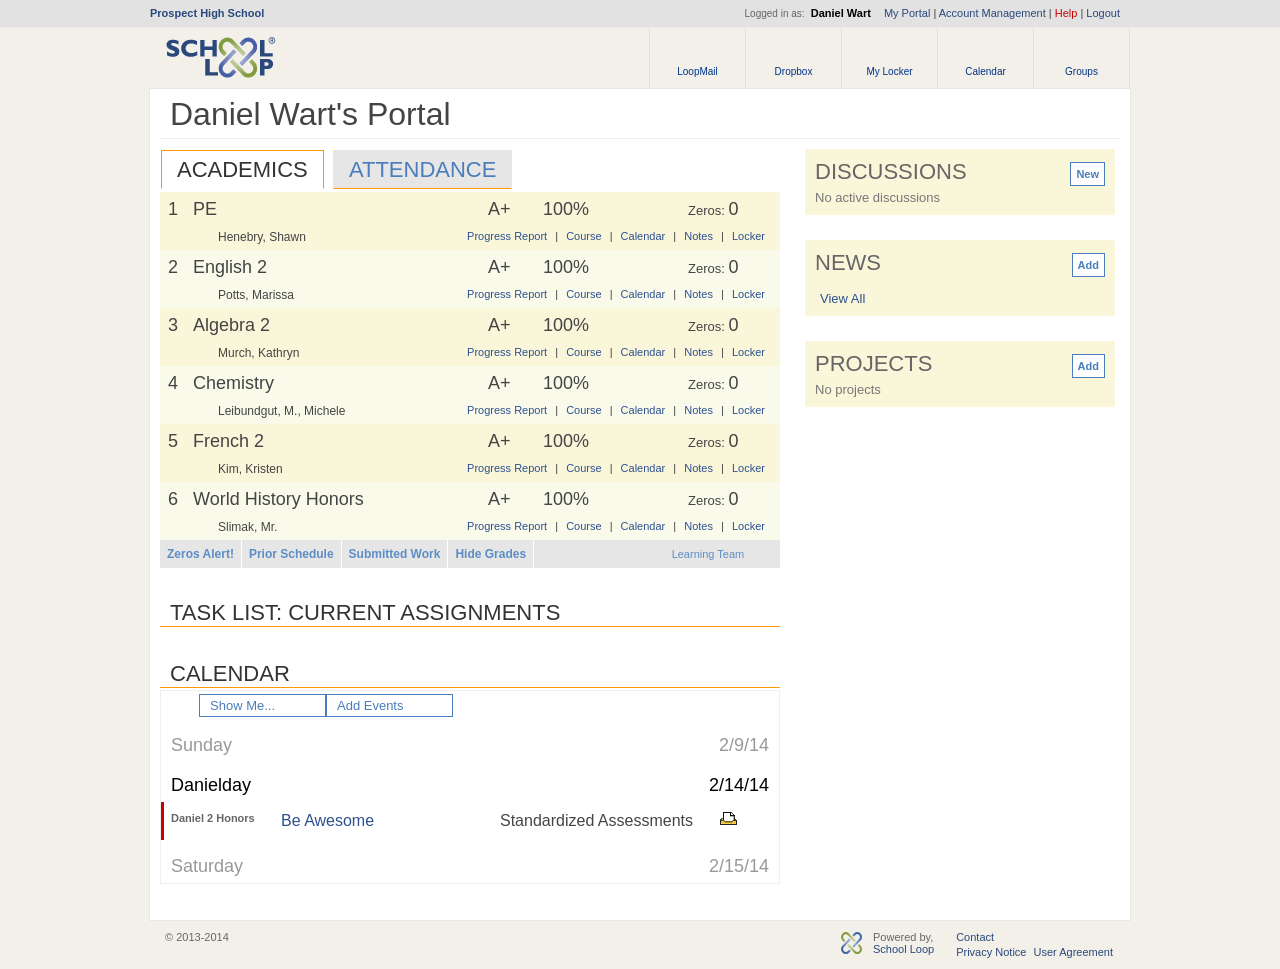
==== commit a14c6e0a: "awesome" ====
--- a/test.html
+++ b/test.html
@@ -1,11 +1,9 @@
-<!DOCTYPE html PUBLIC "-//W3C//DTD XHTML 1.0 Transitional//EN" "http://www.w3.org/TR/xhtml1/DTD/xhtml1-transitional.dtd">
-<!-- saved from url=(0032)https://prospect.schoolloop.com/ -->
 <html xmlns="http://www.w3.org/1999/xhtml"><head><meta http-equiv="Content-Type" content="text/html; charset=UTF-8">
 
 <meta name="verify-v1" content="vHhoG0D6oy8rC5ep+zj5nQPW9Zx1VEf/kpUtKioLNjs=">
  
  
-<title>Daniel Wart's Portal </title>
+<title>Daniel Wart's Awesome Portal </title>
  
  
  
@@ -15,7 +13,7 @@
 <link rel="stylesheet" type="text/css" href="./test_files/main.css" media="screen">
  
  
-<script type="text/javascript" async="" src="./test_files/ga.js"></script><script async="" src="./test_files/gtm.js"></script><script type="text/javascript" src="./test_files/jquery-1.8.2.min.js"></script>
+<script type="text/javascript" async="" src="http://www.google-analytics.com/ga.js"></script><script async="" src="//www.googletagmanager.com/gtm.js?id=GTM-PX2FG4"></script><script type="text/javascript" async="" src="http://www.google-analytics.com/ga.js"></script><script type="text/javascript" async="" src="./test_files/ga.js"></script><script async="" src="./test_files/gtm.js"></script><script type="text/javascript" src="./test_files/jquery-1.8.2.min.js"></script>
 <script type="text/javascript" src="./test_files/jquery-ui.min.js"></script>
  
 <link href="./test_files/jquery.wijmo-complete.all.2.3.8.min.css" rel="stylesheet" type="text/css">
@@ -70,12 +68,19 @@
 <body data-track-user="Student" style="">
  
  
-<noscript>&lt;iframe src="//www.googletagmanager.com/ns.html?id=GTM-PX2FG4" height="0" width="0" style="display:none;visibility:hidden"&gt;&lt;/iframe&gt;</noscript>
+<noscript>&amp;lt;iframe src="//www.googletagmanager.com/ns.html?id=GTM-PX2FG4" height="0" width="0" style="display:none;visibility:hidden"&amp;gt;&amp;lt;/iframe&amp;gt;</noscript>
 <script>(function(w,d,s,l,i){w[l]=w[l]||[];w[l].push({'gtm.start':
     new Date().getTime(),event:'gtm.js'});var f=d.getElementsByTagName(s)[0],
     j=d.createElement(s),dl=l!='dataLayer'?'&l='+l:'';j.async=true;j.src=
     '//www.googletagmanager.com/gtm.js?id='+i+dl;f.parentNode.insertBefore(j,f);
-    })(window,document,'script','dataLayer','GTM-PX2FG4');</script>
+    })(window,document,'script','dataLayer','GTM-PX2FG4');</script><script type="text/javascript">_bam={GAIDs:"UA-25468021-1",delay:300,hasValue:function(b,c){var a;for(a=0;a<b.length;a++)if(b[a]===c)return!0;return!1},getDom:function(b,c){var a=[],d=!1;if("undefined"==typeof b||!b.match(/^https?\:\/\//i)&&"undefined"==typeof c)c=b,b=document.location.href;c="undefined"==typeof c?"dom":c.match(/^\./)?(d=!0,"."==c?"dom":c.replace(".","")):c;a.np=b.replace(/^https?\:\/\//i,"");a.host=a.np.split("/")[0]||"";a.dom=a.host.split(".").reverse()[1]+"."+a.host.split(".").reverse()[0];a.sub=a.host.replace("."+
+a.dom,"");a.paths=a.np.replace(a.host,"")||"";a.hash=a.paths.split("#")[1]||"";a.search=a.paths.replace("#"+a.hash,"").split("?")[1]||"";a.path=a.paths.replace("?"+a.search,"").replace("#"+a.hash,"");return d?a[c].replace(/\./g,""):a[c]},getFromURL:function(b,c){b=b.replace(/[\[]/,"\\[").replace(/[\]]/,"\\]");rS="[\\?\x26]"+b+"\x3d([^\x26#]*)";rG=RegExp(rS,"i");var a="undefined"!=typeof c?rG.exec(c):rG.exec(window.location.href);return null==a?null:decodeURIComponent(a[1].replace(/\+/g," "))},isThisDomain:function(b){return _bam.getDom(b)===
+_bam.getDom()},track:function(b,c,a,d,e){d=void 0==d||NaN==parseInt(d)?0:parseInt(d);e=void 0==e||"boolean"!=typeof e?!0:e;b=b.replace(/%20/g," ");c=c.replace(/%20/g," ").replace(/%26/g,"\x26");a=void 0==a?void 0:a.replace(/%20/g," ");_gaq.push(["_trackEvent",b,c,a,d,e])},trackVirtualPageView:function(b){_gaq.push(["_trackPageview",b])}};var _gaq=_gaq||[];_gaq.push(["_setAccount",_bam.GAIDs],["_trackPageview"]);
+(function(){var b=document.createElement("script");b.type="text/javascript";b.async=!0;b.src=("https:"==document.location.protocol?"https://ssl":"http://www")+".google-analytics.com/ga.js";var c=document.getElementsByTagName("script")[0];c.parentNode.insertBefore(b,c)})();dataLayer.push({event:"initLoaded"});</script><script type="text/javascript">_bam.extendcustom=function(){var g=/\.(zip|exe|dmg|pdf|doc.*|xls.*|ppt.*|mp3|slxb|pps.*|vsd|vxd|txt|rar|wma|mov|avi|wmv|flv|wav)$/i,f="";void 0!=jQuery("base").attr("href")&&(f=jQuery("base").attr("href"));jQuery("body").on("click","a, input[data-track-link]",function(c){c=jQuery(this);var b="undefined"!=typeof c.attr("href")?c.attr("href"):"";if(!b.match(/^javascript:/i)&&""!=b){var d=!0,a=[];if(b.match(/^mailto\:/i)||b.match(/^mailto\: /i))a.category="email",a.action="click",a.label=b.replace(/^mailto\:/i,
+""),a.loc=b;else if(b.match(g)){var h=/[.]/.exec(b)?/[^.]+$/.exec(b):void 0;a.category="download";void 0!=jQuery("body").attr("data-track-user")&&(a.category=jQuery("body").attr("data-track-user")+"-"+a.category+"");a.action="click-"+h[0].toLowerCase();a.label=b.replace(/ /g,"-");a.loc=f+b}else b.match(/^https?\:/i)&&!_bam.isThisDomain(b)?(a.category="external",void 0!=jQuery("body").attr("data-track-user")&&(a.category=jQuery("body").attr("data-track-user")+"-"+a.category+""),a.action="click",a.label=
+b.replace(/^https?\:\/\//i,""),a.non_i=!0,a.loc=b):d=!1;if(d&&(_gaq.push(["_trackEvent",a.category,a.action,a.label,a.value,a.non_i]),void 0==c.attr("target")||"_blank"!=c.attr("target").toLowerCase()))return setTimeout(function(){location.href=a.loc},_bam.delay),!1}var d=jQuery("body[data-track-user]").attr("data-track-user"),e;e=jQuery(this);c=e.attr("data-track-link");b=e.hasParent("[data-track-container]",!0).attr("data-track-container");d&&c&&b&&(d=(d+" "+b).replace(/ /g,"-"),_bam.track(d,c.replace(/ /g,
+"-"),"click"),_bam.trackVirtualPageView("/"+d+"/"+c.replace(/ /g,"-")),"Active Assignments"==b&&_bam.trackVirtualPageView("/teacher-current-assignments-open"),"High Priority Students"==b&&_bam.trackVirtualPageView("/teacher-student-tracker-high-priority-students-open"),"Academics Tab"==c&&_bam.trackVirtualPageView("/student-academic-tab-open"));if(c&&"Show Dropped Students"==!c&&!e.is('[class*\x3d"jax"]')&&(void 0==e.attr("target")||"_blank"!=e.attr("target").toLowerCase()))return setTimeout(function(){location.href=
+e.attr("href")},300),!1})};dataLayer.push({event:"extendcustomLoaded"});</script><script type="text/javascript">setTimeout(function(){"undefined"!=typeof jQuery&&(jQuery.fn.hasAttr=function(b,a){var c=void 0!==a?a:!1;return void 0!==this.attr(b)?!0===c?this.attr(b):!1===c?!0:this.attr(b).match(a):!1},jQuery.fn.hasParent=function(b,a){var c=this.parents(b);return"undefined"!=typeof a&&a?!0==a?c:c.children(a):0<c.length?!0:!1},void 0===jQuery.fn.on&&(jQuery.fn.on=function(b,a){jQuery(this.selector).live(b,a);return this}),jQuery(document).ready(function(){_bam.extendcustom()}))},500);</script>
  
 <div id="container_header_links" class="fixedHeader">
 <div id="container_header_top">
@@ -87,11 +92,11 @@
 <div class="float_r" style="padding: 7px 10px;">
 <span class="logged_in_label">Logged in as:</span>&nbsp;
 <span class="logged_in">Daniel Wart</span>
-<a href="https://prospect.schoolloop.com/portal/index?d=x&return_url=1392278190277">My Portal</a>
-| <a href="https://prospect.schoolloop.com/portal/edit_account?d=x&return_url=1392278190277">Account Management</a> |
- 
-<a href="https://prospect.schoolloop.com/misc/support_center?d=x&return_url=1392278190277"><span class="red">Help</span></a> |
-<a href="https://prospect.schoolloop.com/portal/logout?d=x&return_url=1392278190277">Logout</a>
+<a href="https://prospect.schoolloop.com/portal/index?d=x&amp;return_url=1392278190277">My Portal</a>
+| <a href="https://prospect.schoolloop.com/portal/edit_account?d=x&amp;return_url=1392278190277">Account Management</a> |
+ 
+<a href="https://prospect.schoolloop.com/misc/support_center?d=x&amp;return_url=1392278190277"><span class="red">Help</span></a> |
+<a href="https://prospect.schoolloop.com/portal/logout?d=x&amp;return_url=1392278190277">Logout</a>
 </div>
 <div class="clear"></div>
 </div>
@@ -135,7 +140,7 @@
 </li>
 </ul>
 <div class="float_r padding_t5">
-<a href="https://prospect.schoolloop.com/portal/student_home?d=x&template=print" target="_blank" class="icon_print">
+<a href="https://prospect.schoolloop.com/portal/student_home?d=x&amp;template=print" target="_blank" class="icon_print">
 Print View
 </a>
 </div>
@@ -154,15 +159,15 @@
 <td class="course">
 PE
 </td>
-<td class="grade">A-</td>
+<td class="grade">A+</td>
 <td class="percent">
-90.3%
+100%
 </td>
 <td class="zeros">
 <span>Zeros: </span>0
 </td>
 <td style="padding:  0px;">
-<a class="accordion_icon ajax_accordion_button" data-track-link="Progress Report Detail" title="Progress Report" href="https://prospect.schoolloop.com/progress_report/report_detail?d=x&id=1344703967172&period_id=1376109334787&mark_id=current">
+<a class="accordion_icon ajax_accordion_button" data-track-link="Progress Report Detail" title="Progress Report" href="https://prospect.schoolloop.com/progress_report/report_detail?d=x&amp;id=1344703967172&amp;period_id=1376109334787&amp;mark_id=current">
 </a></td>
 </tr>
 </tbody></table>
@@ -172,25 +177,25 @@
  
 <div style="padding: 0px 10px 3px 25px;">
 <div class="float_l">
-<a class="icon_loopmail_sm" title="LoopMail Teacher" data-track-link="LoopMail Teacher" href="https://prospect.schoolloop.com/loopmail/redirectSend?d=x&id=1123268158382">
+<a class="icon_loopmail_sm" title="LoopMail Teacher" data-track-link="LoopMail Teacher" href="https://prospect.schoolloop.com/loopmail/redirectSend?d=x&amp;id=1123268158382">
 LoopMail Henebry, Shawn
 </a>
 <div class="course_teacher">
 Henebry, Shawn
 </div>
-<a class="icon_site_sm" data-track-link="Teacher Site" title="Teacher Site" href="https://prospect.schoolloop.com/cms/user?d=x&group_id=1123268158382">
+<a class="icon_site_sm" data-track-link="Teacher Site" title="Teacher Site" href="https://prospect.schoolloop.com/cms/user?d=x&amp;group_id=1123268158382">
 Teacher Site
 </a>
 <div class="clear"></div>
 </div>
 <div class="course_links float_r">
-<a href="https://prospect.schoolloop.com/progress_report/report?d=x&id=1344703967172&period_id=1376109334787&mark_id=current">Progress Report</a>
+<a href="https://prospect.schoolloop.com/progress_report/report?d=x&amp;id=1344703967172&amp;period_id=1376109334787&amp;mark_id=current">Progress Report</a>
 |
-<a data-track-link="Course Site" href="https://prospect.schoolloop.com/tourse/view?d=x&group_id=1250572038845&no_controls=t&return_url=1392278190277">Course</a>
+<a data-track-link="Course Site" href="https://prospect.schoolloop.com/tourse/view?d=x&amp;group_id=1250572038845&amp;no_controls=t&amp;return_url=1392278190277">Course</a>
   |
-<a href="https://prospect.schoolloop.com/cms/month?d=x&group_id=1250572038845&no_controls=t" data-track-link="Course Calendar">Calendar</a> |
-<a href="https://prospect.schoolloop.com/cms/public_notes?d=x&group_id=1250572038845&no_controls=t" data-track-link="Course Notes">Notes</a> |
-<a href="https://prospect.schoolloop.com/cms/resources?d=x&folder_group_id=&group_id=1250572038845&no_controls=t" data-track-link="Course Locker">Locker</a>
+<a href="https://prospect.schoolloop.com/cms/month?d=x&amp;group_id=1250572038845&amp;no_controls=t" data-track-link="Course Calendar">Calendar</a> |
+<a href="https://prospect.schoolloop.com/cms/public_notes?d=x&amp;group_id=1250572038845&amp;no_controls=t" data-track-link="Course Notes">Notes</a> |
+<a href="https://prospect.schoolloop.com/cms/resources?d=x&amp;folder_group_id=&amp;group_id=1250572038845&amp;no_controls=t" data-track-link="Course Locker">Locker</a>
 </div>
 <div class="clear"></div>
 </div>
@@ -205,15 +210,15 @@
 <td class="course">
 English 2
 </td>
-<td class="grade">A</td>
+<td class="grade">A+</td>
 <td class="percent">
-94.08%
+100%
 </td>
 <td class="zeros">
 <span>Zeros: </span>0
 </td>
 <td style="padding:  0px;">
-<a class="accordion_icon ajax_accordion_button" data-track-link="Progress Report Detail" title="Progress Report" href="https://prospect.schoolloop.com/progress_report/report_detail?d=x&id=1344703967172&period_id=1376109334961&mark_id=current">
+<a class="accordion_icon ajax_accordion_button" data-track-link="Progress Report Detail" title="Progress Report" href="https://prospect.schoolloop.com/progress_report/report_detail?d=x&amp;id=1344703967172&amp;period_id=1376109334961&amp;mark_id=current">
 </a></td>
 </tr>
 </tbody></table>
@@ -223,25 +228,25 @@
  
 <div style="padding: 0px 10px 3px 25px;">
 <div class="float_l">
-<a class="icon_loopmail_sm" title="LoopMail Teacher" data-track-link="LoopMail Teacher" href="https://prospect.schoolloop.com/loopmail/redirectSend?d=x&id=1156023953395">
+<a class="icon_loopmail_sm" title="LoopMail Teacher" data-track-link="LoopMail Teacher" href="https://prospect.schoolloop.com/loopmail/redirectSend?d=x&amp;id=1156023953395">
 LoopMail Potts, Marissa
 </a>
 <div class="course_teacher">
 Potts, Marissa
 </div>
-<a class="icon_site_sm" data-track-link="Teacher Site" title="Teacher Site" href="https://prospect.schoolloop.com/cms/user?d=x&group_id=1156023953395">
+<a class="icon_site_sm" data-track-link="Teacher Site" title="Teacher Site" href="https://prospect.schoolloop.com/cms/user?d=x&amp;group_id=1156023953395">
 Teacher Site
 </a>
 <div class="clear"></div>
 </div>
 <div class="course_links float_r">
-<a href="https://prospect.schoolloop.com/progress_report/report?d=x&id=1344703967172&period_id=1376109334961&mark_id=current">Progress Report</a>
+<a href="https://prospect.schoolloop.com/progress_report/report?d=x&amp;id=1344703967172&amp;period_id=1376109334961&amp;mark_id=current">Progress Report</a>
 |
-<a data-track-link="Course Site" href="https://prospect.schoolloop.com/tourse/view?d=x&group_id=1344703967683&no_controls=t&return_url=1392278190277">Course</a>
+<a data-track-link="Course Site" href="https://prospect.schoolloop.com/tourse/view?d=x&amp;group_id=1344703967683&amp;no_controls=t&amp;return_url=1392278190277">Course</a>
   |
-<a href="https://prospect.schoolloop.com/cms/month?d=x&group_id=1344703967683&no_controls=t" data-track-link="Course Calendar">Calendar</a> |
-<a href="https://prospect.schoolloop.com/cms/public_notes?d=x&group_id=1344703967683&no_controls=t" data-track-link="Course Notes">Notes</a> |
-<a href="https://prospect.schoolloop.com/cms/resources?d=x&folder_group_id=&group_id=1344703967683&no_controls=t" data-track-link="Course Locker">Locker</a>
+<a href="https://prospect.schoolloop.com/cms/month?d=x&amp;group_id=1344703967683&amp;no_controls=t" data-track-link="Course Calendar">Calendar</a> |
+<a href="https://prospect.schoolloop.com/cms/public_notes?d=x&amp;group_id=1344703967683&amp;no_controls=t" data-track-link="Course Notes">Notes</a> |
+<a href="https://prospect.schoolloop.com/cms/resources?d=x&amp;folder_group_id=&amp;group_id=1344703967683&amp;no_controls=t" data-track-link="Course Locker">Locker</a>
 </div>
 <div class="clear"></div>
 </div>
@@ -256,15 +261,15 @@
 <td class="course">
 Algebra 2
 </td>
-<td class="grade">A-</td>
+<td class="grade">A+</td>
 <td class="percent">
-90.75%
+100%
 </td>
 <td class="zeros">
 <span>Zeros: </span>0
 </td>
 <td style="padding:  0px;">
-<a class="accordion_icon ajax_accordion_button" data-track-link="Progress Report Detail" title="Progress Report" href="https://prospect.schoolloop.com/progress_report/report_detail?d=x&id=1344703967172&period_id=1376109335442&mark_id=current">
+<a class="accordion_icon ajax_accordion_button" data-track-link="Progress Report Detail" title="Progress Report" href="https://prospect.schoolloop.com/progress_report/report_detail?d=x&amp;id=1344703967172&amp;period_id=1376109335442&amp;mark_id=current">
 </a></td>
 </tr>
 </tbody></table>
@@ -274,25 +279,25 @@
  
 <div style="padding: 0px 10px 3px 25px;">
 <div class="float_l">
-<a class="icon_loopmail_sm" title="LoopMail Teacher" data-track-link="LoopMail Teacher" href="https://prospect.schoolloop.com/loopmail/redirectSend?d=x&id=1376109333794">
+<a class="icon_loopmail_sm" title="LoopMail Teacher" data-track-link="LoopMail Teacher" href="https://prospect.schoolloop.com/loopmail/redirectSend?d=x&amp;id=1376109333794">
 LoopMail Murch, Kathryn
 </a>
 <div class="course_teacher">
 Murch, Kathryn
 </div>
-<a class="icon_site_sm" data-track-link="Teacher Site" title="Teacher Site" href="https://prospect.schoolloop.com/cms/user?d=x&group_id=1376109333794">
+<a class="icon_site_sm" data-track-link="Teacher Site" title="Teacher Site" href="https://prospect.schoolloop.com/cms/user?d=x&amp;group_id=1376109333794">
 Teacher Site
 </a>
 <div class="clear"></div>
 </div>
 <div class="course_links float_r">
-<a href="https://prospect.schoolloop.com/progress_report/report?d=x&id=1344703967172&period_id=1376109335442&mark_id=current">Progress Report</a>
+<a href="https://prospect.schoolloop.com/progress_report/report?d=x&amp;id=1344703967172&amp;period_id=1376109335442&amp;mark_id=current">Progress Report</a>
 |
-<a data-track-link="Course Site" href="https://prospect.schoolloop.com/tourse/view?d=x&group_id=1376109335440&no_controls=t&return_url=1392278190277">Course</a>
+<a data-track-link="Course Site" href="https://prospect.schoolloop.com/tourse/view?d=x&amp;group_id=1376109335440&amp;no_controls=t&amp;return_url=1392278190277">Course</a>
   |
-<a href="https://prospect.schoolloop.com/cms/month?d=x&group_id=1376109335440&no_controls=t" data-track-link="Course Calendar">Calendar</a> |
-<a href="https://prospect.schoolloop.com/cms/public_notes?d=x&group_id=1376109335440&no_controls=t" data-track-link="Course Notes">Notes</a> |
-<a href="https://prospect.schoolloop.com/cms/resources?d=x&folder_group_id=&group_id=1376109335440&no_controls=t" data-track-link="Course Locker">Locker</a>
+<a href="https://prospect.schoolloop.com/cms/month?d=x&amp;group_id=1376109335440&amp;no_controls=t" data-track-link="Course Calendar">Calendar</a> |
+<a href="https://prospect.schoolloop.com/cms/public_notes?d=x&amp;group_id=1376109335440&amp;no_controls=t" data-track-link="Course Notes">Notes</a> |
+<a href="https://prospect.schoolloop.com/cms/resources?d=x&amp;folder_group_id=&amp;group_id=1376109335440&amp;no_controls=t" data-track-link="Course Locker">Locker</a>
 </div>
 <div class="clear"></div>
 </div>
@@ -307,15 +312,15 @@
 <td class="course">
 Chemistry
 </td>
-<td class="grade">B-</td>
+<td class="grade">A+</td>
 <td class="percent">
-80.4%
+100%
 </td>
 <td class="zeros">
 <span>Zeros: </span>0
 </td>
 <td style="padding:  0px;">
-<a class="accordion_icon ajax_accordion_button" data-track-link="Progress Report Detail" title="Progress Report" href="https://prospect.schoolloop.com/progress_report/report_detail?d=x&id=1344703967172&period_id=1376109335501&mark_id=current">
+<a class="accordion_icon ajax_accordion_button" data-track-link="Progress Report Detail" title="Progress Report" href="https://prospect.schoolloop.com/progress_report/report_detail?d=x&amp;id=1344703967172&amp;period_id=1376109335501&amp;mark_id=current">
 </a></td>
 </tr>
 </tbody></table>
@@ -325,25 +330,25 @@
  
 <div style="padding: 0px 10px 3px 25px;">
 <div class="float_l">
-<a class="icon_loopmail_sm" title="LoopMail Teacher" data-track-link="LoopMail Teacher" href="https://prospect.schoolloop.com/loopmail/redirectSend?d=x&id=1344703966767">
+<a class="icon_loopmail_sm" title="LoopMail Teacher" data-track-link="LoopMail Teacher" href="https://prospect.schoolloop.com/loopmail/redirectSend?d=x&amp;id=1344703966767">
 LoopMail Leibundgut, M., Michele
 </a>
 <div class="course_teacher">
 Leibundgut, M., Michele
 </div>
-<a class="icon_site_sm" data-track-link="Teacher Site" title="Teacher Site" href="https://prospect.schoolloop.com/cms/user?d=x&group_id=1344703966767">
+<a class="icon_site_sm" data-track-link="Teacher Site" title="Teacher Site" href="https://prospect.schoolloop.com/cms/user?d=x&amp;group_id=1344703966767">
 Teacher Site
 </a>
 <div class="clear"></div>
 </div>
 <div class="course_links float_r">
-<a href="https://prospect.schoolloop.com/progress_report/report?d=x&id=1344703967172&period_id=1376109335501&mark_id=current">Progress Report</a>
+<a href="https://prospect.schoolloop.com/progress_report/report?d=x&amp;id=1344703967172&amp;period_id=1376109335501&amp;mark_id=current">Progress Report</a>
 |
-<a data-track-link="Course Site" href="https://prospect.schoolloop.com/tourse/view?d=x&group_id=1344703967617&no_controls=t&return_url=1392278190277">Course</a>
+<a data-track-link="Course Site" href="https://prospect.schoolloop.com/tourse/view?d=x&amp;group_id=1344703967617&amp;no_controls=t&amp;return_url=1392278190277">Course</a>
   |
-<a href="https://prospect.schoolloop.com/cms/month?d=x&group_id=1344703967617&no_controls=t" data-track-link="Course Calendar">Calendar</a> |
-<a href="https://prospect.schoolloop.com/cms/public_notes?d=x&group_id=1344703967617&no_controls=t" data-track-link="Course Notes">Notes</a> |
-<a href="https://prospect.schoolloop.com/cms/resources?d=x&folder_group_id=&group_id=1344703967617&no_controls=t" data-track-link="Course Locker">Locker</a>
+<a href="https://prospect.schoolloop.com/cms/month?d=x&amp;group_id=1344703967617&amp;no_controls=t" data-track-link="Course Calendar">Calendar</a> |
+<a href="https://prospect.schoolloop.com/cms/public_notes?d=x&amp;group_id=1344703967617&amp;no_controls=t" data-track-link="Course Notes">Notes</a> |
+<a href="https://prospect.schoolloop.com/cms/resources?d=x&amp;folder_group_id=&amp;group_id=1344703967617&amp;no_controls=t" data-track-link="Course Locker">Locker</a>
 </div>
 <div class="clear"></div>
 </div>
@@ -358,15 +363,15 @@
 <td class="course">
 French 2
 </td>
-<td class="grade">B-</td>
+<td class="grade">A+</td>
 <td class="percent">
-81.29%
+100%
 </td>
 <td class="zeros">
 <span>Zeros: </span>0
 </td>
 <td style="padding:  0px;">
-<a class="accordion_icon ajax_accordion_button" data-track-link="Progress Report Detail" title="Progress Report" href="https://prospect.schoolloop.com/progress_report/report_detail?d=x&id=1344703967172&period_id=1376109335585&mark_id=current">
+<a class="accordion_icon ajax_accordion_button" data-track-link="Progress Report Detail" title="Progress Report" href="https://prospect.schoolloop.com/progress_report/report_detail?d=x&amp;id=1344703967172&amp;period_id=1376109335585&amp;mark_id=current">
 </a></td>
 </tr>
 </tbody></table>
@@ -376,25 +381,25 @@
  
 <div style="padding: 0px 10px 3px 25px;">
 <div class="float_l">
-<a class="icon_loopmail_sm" title="LoopMail Teacher" data-track-link="LoopMail Teacher" href="https://prospect.schoolloop.com/loopmail/redirectSend?d=x&id=1107889998953">
+<a class="icon_loopmail_sm" title="LoopMail Teacher" data-track-link="LoopMail Teacher" href="https://prospect.schoolloop.com/loopmail/redirectSend?d=x&amp;id=1107889998953">
 LoopMail Kim, Kristen
 </a>
 <div class="course_teacher">
 Kim, Kristen
 </div>
-<a class="icon_site_sm" data-track-link="Teacher Site" title="Teacher Site" href="https://prospect.schoolloop.com/cms/user?d=x&group_id=1107889998953">
+<a class="icon_site_sm" data-track-link="Teacher Site" title="Teacher Site" href="https://prospect.schoolloop.com/cms/user?d=x&amp;group_id=1107889998953">
 Teacher Site
 </a>
 <div class="clear"></div>
 </div>
 <div class="course_links float_r">
-<a href="https://prospect.schoolloop.com/progress_report/report?d=x&id=1344703967172&period_id=1376109335585&mark_id=current">Progress Report</a>
+<a href="https://prospect.schoolloop.com/progress_report/report?d=x&amp;id=1344703967172&amp;period_id=1376109335585&amp;mark_id=current">Progress Report</a>
 |
-<a data-track-link="Course Site" href="https://prospect.schoolloop.com/tourse/view?d=x&group_id=1250572038917&no_controls=t&return_url=1392278190277">Course</a>
+<a data-track-link="Course Site" href="https://prospect.schoolloop.com/tourse/view?d=x&amp;group_id=1250572038917&amp;no_controls=t&amp;return_url=1392278190277">Course</a>
   |
-<a href="https://prospect.schoolloop.com/cms/month?d=x&group_id=1250572038917&no_controls=t" data-track-link="Course Calendar">Calendar</a> |
-<a href="https://prospect.schoolloop.com/cms/public_notes?d=x&group_id=1250572038917&no_controls=t" data-track-link="Course Notes">Notes</a> |
-<a href="https://prospect.schoolloop.com/cms/resources?d=x&folder_group_id=&group_id=1250572038917&no_controls=t" data-track-link="Course Locker">Locker</a>
+<a href="https://prospect.schoolloop.com/cms/month?d=x&amp;group_id=1250572038917&amp;no_controls=t" data-track-link="Course Calendar">Calendar</a> |
+<a href="https://prospect.schoolloop.com/cms/public_notes?d=x&amp;group_id=1250572038917&amp;no_controls=t" data-track-link="Course Notes">Notes</a> |
+<a href="https://prospect.schoolloop.com/cms/resources?d=x&amp;folder_group_id=&amp;group_id=1250572038917&amp;no_controls=t" data-track-link="Course Locker">Locker</a>
 </div>
 <div class="clear"></div>
 </div>
@@ -409,15 +414,15 @@
 <td class="course">
 World History Honors
 </td>
-<td class="grade">A-</td>
+<td class="grade">A+</td>
 <td class="percent">
-90%
+100%
 </td>
 <td class="zeros">
 <span>Zeros: </span>0
 </td>
 <td style="padding:  0px;">
-<a class="accordion_icon ajax_accordion_button" data-track-link="Progress Report Detail" title="Progress Report" href="https://prospect.schoolloop.com/progress_report/report_detail?d=x&id=1344703967172&period_id=1376109335298&mark_id=current">
+<a class="accordion_icon ajax_accordion_button" data-track-link="Progress Report Detail" title="Progress Report" href="https://prospect.schoolloop.com/progress_report/report_detail?d=x&amp;id=1344703967172&amp;period_id=1376109335298&amp;mark_id=current">
 </a></td>
 </tr>
 </tbody></table>
@@ -427,25 +432,25 @@
  
 <div style="padding: 0px 10px 3px 25px;">
 <div class="float_l">
-<a class="icon_loopmail_sm" title="LoopMail Teacher" data-track-link="LoopMail Teacher" href="https://prospect.schoolloop.com/loopmail/redirectSend?d=x&id=1107889999006">
+<a class="icon_loopmail_sm" title="LoopMail Teacher" data-track-link="LoopMail Teacher" href="https://prospect.schoolloop.com/loopmail/redirectSend?d=x&amp;id=1107889999006">
 LoopMail Slimak, Mr.
 </a>
 <div class="course_teacher">
 Slimak, Mr.
 </div>
-<a class="icon_site_sm" data-track-link="Teacher Site" title="Teacher Site" href="https://prospect.schoolloop.com/cms/user?d=x&group_id=1107889999006">
+<a class="icon_site_sm" data-track-link="Teacher Site" title="Teacher Site" href="https://prospect.schoolloop.com/cms/user?d=x&amp;group_id=1107889999006">
 Teacher Site
 </a>
 <div class="clear"></div>
 </div>
 <div class="course_links float_r">
-<a href="https://prospect.schoolloop.com/progress_report/report?d=x&id=1344703967172&period_id=1376109335298&mark_id=current">Progress Report</a>
+<a href="https://prospect.schoolloop.com/progress_report/report?d=x&amp;id=1344703967172&amp;period_id=1376109335298&amp;mark_id=current">Progress Report</a>
 |
-<a data-track-link="Course Site" href="https://prospect.schoolloop.com/tourse/view?d=x&group_id=1250572038966&no_controls=t&return_url=1392278190277">Course</a>
+<a data-track-link="Course Site" href="https://prospect.schoolloop.com/tourse/view?d=x&amp;group_id=1250572038966&amp;no_controls=t&amp;return_url=1392278190277">Course</a>
   |
-<a href="https://prospect.schoolloop.com/cms/month?d=x&group_id=1250572038966&no_controls=t" data-track-link="Course Calendar">Calendar</a> |
-<a href="https://prospect.schoolloop.com/cms/public_notes?d=x&group_id=1250572038966&no_controls=t" data-track-link="Course Notes">Notes</a> |
-<a href="https://prospect.schoolloop.com/cms/resources?d=x&folder_group_id=&group_id=1250572038966&no_controls=t" data-track-link="Course Locker">Locker</a>
+<a href="https://prospect.schoolloop.com/cms/month?d=x&amp;group_id=1250572038966&amp;no_controls=t" data-track-link="Course Calendar">Calendar</a> |
+<a href="https://prospect.schoolloop.com/cms/public_notes?d=x&amp;group_id=1250572038966&amp;no_controls=t" data-track-link="Course Notes">Notes</a> |
+<a href="https://prospect.schoolloop.com/cms/resources?d=x&amp;folder_group_id=&amp;group_id=1250572038966&amp;no_controls=t" data-track-link="Course Locker">Locker</a>
 </div>
 <div class="clear"></div>
 </div>
@@ -457,14 +462,14 @@
 <tbody><tr>
 <td nowrap="">
 <ul>
-<li><a href="https://prospect.schoolloop.com/student/zeros?d=x&return_url=1392278190277" data-track-link="Zeros Alert">Zeros Alert!</a></li>
-<li><a href="https://prospect.schoolloop.com/student/prior_schedule?d=x&return_url=1392278190277">Prior Schedule</a></li>
-<li><a data-track-link="Submit Work" href="https://prospect.schoolloop.com/student/drop_box?d=x&return_url=1392278190277">Submitted Work</a> </li><li>
-</li><li><a href="https://prospect.schoolloop.com/portal/toggleModule?d=x&module_name=grades&return_url=1392278190277">Hide Grades</a></li>
+<li><a href="https://prospect.schoolloop.com/student/zeros?d=x&amp;return_url=1392278190277" data-track-link="Zeros Alert">Zeros Alert!</a></li>
+<li><a href="https://prospect.schoolloop.com/student/prior_schedule?d=x&amp;return_url=1392278190277">Prior Schedule</a></li>
+<li><a data-track-link="Submit Work" href="https://prospect.schoolloop.com/student/drop_box?d=x&amp;return_url=1392278190277">Submitted Work</a> </li><li>
+</li><li><a href="https://prospect.schoolloop.com/portal/toggleModule?d=x&amp;module_name=grades&amp;return_url=1392278190277">Hide Grades</a></li>
 </ul>
 </td>
 <td align="right" nowrap="">
-<a class="icon_loopmail_all" style="border: none;" data-track-link="LoopMail All Teachers" href="https://prospect.schoolloop.com/loopmail/redirectSendAll?d=x&return_url=1392278190277">
+<a class="icon_loopmail_all" style="border: none;" data-track-link="LoopMail All Teachers" href="https://prospect.schoolloop.com/loopmail/redirectSendAll?d=x&amp;return_url=1392278190277">
 Learning Team
 </a>
 </td>
@@ -578,7 +583,7 @@
 </tbody>
 </table>
 <div class="padding_3_10 highlight_dark">
-<a href="https://prospect.schoolloop.com/student/attendance?d=x&group_id=" class="link_view_page">All Attendance</a>
+<a href="https://prospect.schoolloop.com/student/attendance?d=x&amp;group_id=" class="link_view_page">All Attendance</a>
 </div>
 <div class="content_spacing_sm"></div>
 <div style="padding: 3px 0px 1px 10px">
@@ -604,560 +609,7 @@
 <h2 class="header_rule">
 Task List: Current Assignments
 </h2>
-<div class="ajax_accordion item_highlight">
-<div class="accordion_block">
-<table border="0" cellpadding="0" cellspacing="0" width="100%" class="table_basic">
-<tbody><tr>
-<td class="column padding_5 no_wrap" style="width: 10px;">
-<div class="active_checked  hidden">
-<a data-track-link="Reopen" class="icon_checked hot_spot" href="https://prospect.schoolloop.com/content/clearDone?d=x&id=1391249499469&return_url=1392278190277" data-canmark="true"></a>
-</div>
-<div class="active_checked ">
-<a data-track-link="Done" class="icon_unchecked hot_spot" href="https://prospect.schoolloop.com/content/markAsDone?d=x&id=1391249499469&return_url=1392278190277" data-canmark="true"></a>
-</div> </td>
-<td class="column padding_5 no_wrap" style="width: 30px;">
-<img src="./test_files/label_due.png" alt="Due">
-<img src="./test_files/label_new.png" alt="New">
-</td>
-<td class="column padding_5 item_title">
-<a href="https://prospect.schoolloop.com/assignment/view?d=x&id=1391249499469&return_url=1392278190277" data-track-link="Assignment Title">
-DHWQ matching graphs
-</a>
-</td>
-<td class="column padding_5" style="width: 140px;">
-Algebra 2 Period 3
-</td>
-<td class="column padding_5 no_wrap" style="width: 70px;">
-Due: 2/12/14
-</td>
-<td style="width: 30px;">
-<a data-track-link="Assignment Show" class="accordion_icon ajax_accordion_button" href="https://prospect.schoolloop.com/calendar/assignment_detail?d=x&id=1391249499469&return_url=1392278190277">
-</a>
-</td>
-</tr>
-</tbody></table>
-</div>
-<div class="ajax_accordion_content"></div>
-</div><div class="ajax_accordion item_plain">
-<div class="accordion_block">
-<table border="0" cellpadding="0" cellspacing="0" width="100%" class="table_basic">
-<tbody><tr>
-<td class="column padding_5 no_wrap" style="width: 10px;">
-<div class="active_checked  hidden">
-<a data-track-link="Reopen" class="icon_checked hot_spot" href="https://prospect.schoolloop.com/content/clearDone?d=x&id=1391248987629&return_url=1392278190277" data-canmark="true"></a>
-</div>
-<div class="active_checked ">
-<a data-track-link="Done" class="icon_unchecked hot_spot" href="https://prospect.schoolloop.com/content/markAsDone?d=x&id=1391248987629&return_url=1392278190277" data-canmark="true"></a>
-</div> </td>
-<td class="column padding_5 no_wrap" style="width: 30px;">
-<img src="./test_files/label_due.png" alt="Due">
-</td>
-<td class="column padding_5 item_title">
-<a href="https://prospect.schoolloop.com/assignment/view?d=x&id=1391248987629&return_url=1392278190277" data-track-link="Assignment Title">
-8.1 &amp; 8.2
-</a>
-</td>
-<td class="column padding_5" style="width: 140px;">
-Algebra 2 Period 3
-</td>
-<td class="column padding_5 no_wrap" style="width: 70px;">
-Due: 2/12/14
-</td>
-<td style="width: 30px;">
-<a data-track-link="Assignment Show" class="accordion_icon ajax_accordion_button" href="https://prospect.schoolloop.com/calendar/assignment_detail?d=x&id=1391248987629&return_url=1392278190277">
-</a>
-</td>
-</tr>
-</tbody></table>
-</div>
-<div class="ajax_accordion_content"></div>
-</div><div class="ajax_accordion item_highlight">
-<div class="accordion_block">
-<table border="0" cellpadding="0" cellspacing="0" width="100%" class="table_basic">
-<tbody><tr>
-<td class="column padding_5 no_wrap" style="width: 10px;">
-<div class="active_checked  hidden">
-<a data-track-link="Reopen" class="icon_checked hot_spot" href="https://prospect.schoolloop.com/content/clearDone?d=x&id=1391249296737&return_url=1392278190277" data-canmark="true"></a>
-</div>
-<div class="active_checked ">
-<a data-track-link="Done" class="icon_unchecked hot_spot" href="https://prospect.schoolloop.com/content/markAsDone?d=x&id=1391249296737&return_url=1392278190277" data-canmark="true"></a>
-</div> </td>
-<td class="column padding_5 no_wrap" style="width: 30px;">
-<img src="./test_files/label_due.png" alt="Due">
-</td>
-<td class="column padding_5 item_title">
-<a href="https://prospect.schoolloop.com/assignment/view?d=x&id=1391249296737&return_url=1392278190277" data-track-link="Assignment Title">
-Complete Reading Drill #20
-</a>
-</td>
-<td class="column padding_5" style="width: 140px;">
-English 2 Period 2
-</td>
-<td class="column padding_5 no_wrap" style="width: 70px;">
-Due: 2/12/14
-</td>
-<td style="width: 30px;">
-<a data-track-link="Assignment Show" class="accordion_icon ajax_accordion_button" href="https://prospect.schoolloop.com/calendar/assignment_detail?d=x&id=1391249296737&return_url=1392278190277">
-</a>
-</td>
-</tr>
-</tbody></table>
-</div>
-<div class="ajax_accordion_content"></div>
-</div><div class="ajax_accordion item_plain">
-<div class="accordion_block">
-<table border="0" cellpadding="0" cellspacing="0" width="100%" class="table_basic">
-<tbody><tr>
-<td class="column padding_5 no_wrap" style="width: 10px;">
-<div class="active_checked  hidden">
-<a data-track-link="Reopen" class="icon_checked hot_spot" href="https://prospect.schoolloop.com/content/clearDone?d=x&id=1391248854601&return_url=1392278190277" data-canmark="true"></a>
-</div>
-<div class="active_checked ">
-<a data-track-link="Done" class="icon_unchecked hot_spot" href="https://prospect.schoolloop.com/content/markAsDone?d=x&id=1391248854601&return_url=1392278190277" data-canmark="true"></a>
-</div> </td>
-<td class="column padding_5 no_wrap" style="width: 30px;">
-<img src="./test_files/label_due.png" alt="Due">
-</td>
-<td class="column padding_5 item_title">
-<a href="https://prospect.schoolloop.com/assignment/view?d=x&id=1391248854601&return_url=1392278190277" data-track-link="Assignment Title">
-Complete Things Fall Apart Study Guide Questions for Chapters 21-25
-</a>
-</td>
-<td class="column padding_5" style="width: 140px;">
-English 2 Period 2
-</td>
-<td class="column padding_5 no_wrap" style="width: 70px;">
-Due: 2/12/14
-</td>
-<td style="width: 30px;">
-<a data-track-link="Assignment Show" class="accordion_icon ajax_accordion_button" href="https://prospect.schoolloop.com/calendar/assignment_detail?d=x&id=1391248854601&return_url=1392278190277">
-</a>
-</td>
-</tr>
-</tbody></table>
-</div>
-<div class="ajax_accordion_content"></div>
-</div><div class="ajax_accordion item_highlight">
-<div class="accordion_block">
-<table border="0" cellpadding="0" cellspacing="0" width="100%" class="table_basic">
-<tbody><tr>
-<td class="column padding_5 no_wrap" style="width: 10px;">
-<div class="active_checked  hidden">
-<a data-track-link="Reopen" class="icon_checked hot_spot" href="https://prospect.schoolloop.com/content/clearDone?d=x&id=1391248842055&return_url=1392278190277" data-canmark="true"></a>
-</div>
-<div class="active_checked ">
-<a data-track-link="Done" class="icon_unchecked hot_spot" href="https://prospect.schoolloop.com/content/markAsDone?d=x&id=1391248842055&return_url=1392278190277" data-canmark="true"></a>
-</div> </td>
-<td class="column padding_5 no_wrap" style="width: 30px;">
-<img src="./test_files/label_due.png" alt="Due">
-</td>
-<td class="column padding_5 item_title">
-<a href="https://prospect.schoolloop.com/assignment/view?d=x&id=1391248842055&return_url=1392278190277" data-track-link="Assignment Title">
-Finish Things Fall Apart by Weds 2/12
-</a>
-</td>
-<td class="column padding_5" style="width: 140px;">
-English 2 Period 2
-</td>
-<td class="column padding_5 no_wrap" style="width: 70px;">
-Due: 2/12/14
-</td>
-<td style="width: 30px;">
-<a data-track-link="Assignment Show" class="accordion_icon ajax_accordion_button" href="https://prospect.schoolloop.com/calendar/assignment_detail?d=x&id=1391248842055&return_url=1392278190277">
-</a>
-</td>
-</tr>
-</tbody></table>
-</div>
-<div class="ajax_accordion_content"></div>
-</div><div class="ajax_accordion item_plain">
-<div class="accordion_block">
-<table border="0" cellpadding="0" cellspacing="0" width="100%" class="table_basic">
-<tbody><tr>
-<td class="column padding_5 no_wrap" style="width: 10px;">
-<div class="active_checked  hidden">
-<a data-track-link="Reopen" class="icon_checked hot_spot" href="https://prospect.schoolloop.com/content/clearDone?d=x&id=1391248794080&return_url=1392278190277" data-canmark="true"></a>
-</div>
-<div class="active_checked ">
-<a data-track-link="Done" class="icon_unchecked hot_spot" href="https://prospect.schoolloop.com/content/markAsDone?d=x&id=1391248794080&return_url=1392278190277" data-canmark="true"></a>
-</div> </td>
-<td class="column padding_5 no_wrap" style="width: 30px;">
-<img src="./test_files/label_due.png" alt="Due">
-</td>
-<td class="column padding_5 item_title">
-<a href="https://prospect.schoolloop.com/assignment/view?d=x&id=1391248794080&return_url=1392278190277" data-track-link="Assignment Title">
-2nd Semester - 1st 6 Weeks - Late Work
-</a>
-</td>
-<td class="column padding_5" style="width: 140px;">
-English 2 Period 2
-</td>
-<td class="column padding_5 no_wrap" style="width: 70px;">
-Due: 2/12/14
-</td>
-<td style="width: 30px;">
-<a data-track-link="Assignment Show" class="accordion_icon ajax_accordion_button" href="https://prospect.schoolloop.com/calendar/assignment_detail?d=x&id=1391248794080&return_url=1392278190277">
-</a>
-</td>
-</tr>
-</tbody></table>
-</div>
-<div class="ajax_accordion_content"></div>
-</div><div class="ajax_accordion item_highlight">
-<div class="accordion_block">
-<table border="0" cellpadding="0" cellspacing="0" width="100%" class="table_basic">
-<tbody><tr>
-<td class="column padding_5 no_wrap" style="width: 10px;">
-<div class="active_checked  hidden">
-<a data-track-link="Reopen" class="icon_checked hot_spot" href="https://prospect.schoolloop.com/content/clearDone?d=x&id=1391249479294&return_url=1392278190277" data-canmark="true"></a>
-</div>
-<div class="active_checked ">
-<a data-track-link="Done" class="icon_unchecked hot_spot" href="https://prospect.schoolloop.com/content/markAsDone?d=x&id=1391249479294&return_url=1392278190277" data-canmark="true"></a>
-</div> </td>
-<td class="column padding_5 no_wrap" style="width: 30px;">
-<img src="./test_files/label_new.png" alt="New">
-</td>
-<td class="column padding_5 item_title">
-<a href="https://prospect.schoolloop.com/assignment/view?d=x&id=1391249479294&return_url=1392278190277" data-track-link="Assignment Title">
-Basketball
-</a>
-</td>
-<td class="column padding_5" style="width: 140px;">
-PE Period 1
-</td>
-<td class="column padding_5 no_wrap" style="width: 70px;">
-Due: 2/13/14
-</td>
-<td style="width: 30px;">
-<a data-track-link="Assignment Show" class="accordion_icon ajax_accordion_button" href="https://prospect.schoolloop.com/calendar/assignment_detail?d=x&id=1391249479294&return_url=1392278190277">
-</a>
-</td>
-</tr>
-</tbody></table>
-</div>
-<div class="ajax_accordion_content"></div>
-</div><div class="ajax_accordion item_plain">
-<div class="accordion_block">
-<table border="0" cellpadding="0" cellspacing="0" width="100%" class="table_basic">
-<tbody><tr>
-<td class="column padding_5 no_wrap" style="width: 10px;">
-<div class="active_checked  hidden">
-<a data-track-link="Reopen" class="icon_checked hot_spot" href="https://prospect.schoolloop.com/content/clearDone?d=x&id=1391249295062&return_url=1392278190277" data-canmark="true"></a>
-</div>
-<div class="active_checked ">
-<a data-track-link="Done" class="icon_unchecked hot_spot" href="https://prospect.schoolloop.com/content/markAsDone?d=x&id=1391249295062&return_url=1392278190277" data-canmark="true"></a>
-</div> </td>
-<td class="column padding_5 no_wrap" style="width: 30px;">
-</td>
-<td class="column padding_5 item_title">
-<a href="https://prospect.schoolloop.com/assignment/view?d=x&id=1391249295062&return_url=1392278190277" data-track-link="Assignment Title">
-Oral test (Workbook L.5-7) transcript attached
-</a>
-</td>
-<td class="column padding_5" style="width: 140px;">
-French 2 Period 5
-</td>
-<td class="column padding_5 no_wrap" style="width: 70px;">
-Due: 2/13/14
-</td>
-<td style="width: 30px;">
-<a data-track-link="Assignment Show" class="accordion_icon ajax_accordion_button" href="https://prospect.schoolloop.com/calendar/assignment_detail?d=x&id=1391249295062&return_url=1392278190277">
-</a>
-</td>
-</tr>
-</tbody></table>
-</div>
-<div class="ajax_accordion_content"></div>
-</div><div class="ajax_accordion item_highlight">
-<div class="accordion_block">
-<table border="0" cellpadding="0" cellspacing="0" width="100%" class="table_basic">
-<tbody><tr>
-<td class="column padding_5 no_wrap" style="width: 10px;">
-<div class="active_checked  hidden">
-<a data-track-link="Reopen" class="icon_checked hot_spot" href="https://prospect.schoolloop.com/content/clearDone?d=x&id=1391249356361&return_url=1392278190277" data-canmark="true"></a>
-</div>
-<div class="active_checked ">
-<a data-track-link="Done" class="icon_unchecked hot_spot" href="https://prospect.schoolloop.com/content/markAsDone?d=x&id=1391249356361&return_url=1392278190277" data-canmark="true"></a>
-</div> </td>
-<td class="column padding_5 no_wrap" style="width: 30px;">
-</td>
-<td class="column padding_5 item_title">
-<a href="https://prospect.schoolloop.com/assignment/view?d=x&id=1391249356361&return_url=1392278190277" data-track-link="Assignment Title">
-Gas unit Test Corrections
-</a>
-</td>
-<td class="column padding_5" style="width: 140px;">
-Chemistry Period 4
-</td>
-<td class="column padding_5 no_wrap" style="width: 70px;">
-Due: 2/13/14
-</td>
-<td style="width: 30px;">
-<a data-track-link="Assignment Show" class="accordion_icon ajax_accordion_button" href="https://prospect.schoolloop.com/calendar/assignment_detail?d=x&id=1391249356361&return_url=1392278190277">
-</a>
-</td>
-</tr>
-</tbody></table>
-</div>
-<div class="ajax_accordion_content"></div>
-</div><div class="ajax_accordion item_plain">
-<div class="accordion_block">
-<table border="0" cellpadding="0" cellspacing="0" width="100%" class="table_basic">
-<tbody><tr>
-<td class="column padding_5 no_wrap" style="width: 10px;">
-<div class="active_checked  hidden">
-<a data-track-link="Reopen" class="icon_checked hot_spot" href="https://prospect.schoolloop.com/content/clearDone?d=x&id=1391249197310&return_url=1392278190277" data-canmark="true"></a>
-</div>
-<div class="active_checked ">
-<a data-track-link="Done" class="icon_unchecked hot_spot" href="https://prospect.schoolloop.com/content/markAsDone?d=x&id=1391249197310&return_url=1392278190277" data-canmark="true"></a>
-</div> </td>
-<td class="column padding_5 no_wrap" style="width: 30px;">
-</td>
-<td class="column padding_5 item_title">
-<a href="https://prospect.schoolloop.com/assignment/view?d=x&id=1391249197310&return_url=1392278190277" data-track-link="Assignment Title">
-Finish Packet 2 and do pink sheet
-</a>
-</td>
-<td class="column padding_5" style="width: 140px;">
-Chemistry Period 4
-</td>
-<td class="column padding_5 no_wrap" style="width: 70px;">
-Due: 2/13/14
-</td>
-<td style="width: 30px;">
-<a data-track-link="Assignment Show" class="accordion_icon ajax_accordion_button" href="https://prospect.schoolloop.com/calendar/assignment_detail?d=x&id=1391249197310&return_url=1392278190277">
-</a>
-</td>
-</tr>
-</tbody></table>
-</div>
-<div class="ajax_accordion_content"></div>
-</div><div class="ajax_accordion item_highlight">
-<div class="accordion_block">
-<table border="0" cellpadding="0" cellspacing="0" width="100%" class="table_basic">
-<tbody><tr>
-<td class="column padding_5 no_wrap" style="width: 10px;">
-<div class="active_checked  hidden">
-<a data-track-link="Reopen" class="icon_checked hot_spot" href="https://prospect.schoolloop.com/content/clearDone?d=x&id=1391249197241&return_url=1392278190277" data-canmark="true"></a>
-</div>
-<div class="active_checked ">
-<a data-track-link="Done" class="icon_unchecked hot_spot" href="https://prospect.schoolloop.com/content/markAsDone?d=x&id=1391249197241&return_url=1392278190277" data-canmark="true"></a>
-</div> </td>
-<td class="column padding_5 no_wrap" style="width: 30px;">
-</td>
-<td class="column padding_5 item_title">
-<a href="https://prospect.schoolloop.com/assignment/view?d=x&id=1391249197241&return_url=1392278190277" data-track-link="Assignment Title">
-Thermo quiz 1
-</a>
-</td>
-<td class="column padding_5" style="width: 140px;">
-Chemistry Period 4
-</td>
-<td class="column padding_5 no_wrap" style="width: 70px;">
-Due: 2/13/14
-</td>
-<td style="width: 30px;">
-<a data-track-link="Assignment Show" class="accordion_icon ajax_accordion_button" href="https://prospect.schoolloop.com/calendar/assignment_detail?d=x&id=1391249197241&return_url=1392278190277">
-</a>
-</td>
-</tr>
-</tbody></table>
-</div>
-<div class="ajax_accordion_content"></div>
-</div><div class="ajax_accordion item_plain">
-<div class="accordion_block">
-<table border="0" cellpadding="0" cellspacing="0" width="100%" class="table_basic">
-<tbody><tr>
-<td class="column padding_5 no_wrap" style="width: 10px;">
-<div class="active_checked  hidden">
-<a data-track-link="Reopen" class="icon_checked hot_spot" href="https://prospect.schoolloop.com/content/clearDone?d=x&id=1391249370779&return_url=1392278190277" data-canmark="true"></a>
-</div>
-<div class="active_checked ">
-<a data-track-link="Done" class="icon_unchecked hot_spot" href="https://prospect.schoolloop.com/content/markAsDone?d=x&id=1391249370779&return_url=1392278190277" data-canmark="true"></a>
-</div> </td>
-<td class="column padding_5 no_wrap" style="width: 30px;">
-</td>
-<td class="column padding_5 item_title">
-<a href="https://prospect.schoolloop.com/assignment/view?d=x&id=1391249370779&return_url=1392278190277" data-track-link="Assignment Title">
-Finish Valentine project
-</a>
-</td>
-<td class="column padding_5" style="width: 140px;">
-French 2 Period 5
-</td>
-<td class="column padding_5 no_wrap" style="width: 70px;">
-Due: 2/13/14
-</td>
-<td style="width: 30px;">
-<a data-track-link="Assignment Show" class="accordion_icon ajax_accordion_button" href="https://prospect.schoolloop.com/calendar/assignment_detail?d=x&id=1391249370779&return_url=1392278190277">
-</a>
-</td>
-</tr>
-</tbody></table>
-</div>
-<div class="ajax_accordion_content"></div>
-</div><div class="ajax_accordion item_highlight">
-<div class="accordion_block">
-<table border="0" cellpadding="0" cellspacing="0" width="100%" class="table_basic">
-<tbody><tr>
-<td class="column padding_5 no_wrap" style="width: 10px;">
-<div class="active_checked  hidden">
-<a data-track-link="Reopen" class="icon_checked hot_spot" href="https://prospect.schoolloop.com/content/clearDone?d=x&id=1391248987902&return_url=1392278190277" data-canmark="true"></a>
-</div>
-<div class="active_checked ">
-<a data-track-link="Done" class="icon_unchecked hot_spot" href="https://prospect.schoolloop.com/content/markAsDone?d=x&id=1391248987902&return_url=1392278190277" data-canmark="true"></a>
-</div> </td>
-<td class="column padding_5 no_wrap" style="width: 30px;">
-<img src="./test_files/label_new.png" alt="New">
-</td>
-<td class="column padding_5 item_title">
-<a href="https://prospect.schoolloop.com/assignment/view?d=x&id=1391248987902&return_url=1392278190277" data-track-link="Assignment Title">
-8.3 &amp; 8.4
-</a>
-</td>
-<td class="column padding_5" style="width: 140px;">
-Algebra 2 Period 3
-</td>
-<td class="column padding_5 no_wrap" style="width: 70px;">
-Due: 2/14/14
-</td>
-<td style="width: 30px;">
-<a data-track-link="Assignment Show" class="accordion_icon ajax_accordion_button" href="https://prospect.schoolloop.com/calendar/assignment_detail?d=x&id=1391248987902&return_url=1392278190277">
-</a>
-</td>
-</tr>
-</tbody></table>
-</div>
-<div class="ajax_accordion_content"></div>
-</div><div class="ajax_accordion item_plain">
-<div class="accordion_block">
-<table border="0" cellpadding="0" cellspacing="0" width="100%" class="table_basic">
-<tbody><tr>
-<td class="column padding_5 no_wrap" style="width: 10px;">
-<div class="active_checked  hidden">
-<a data-track-link="Reopen" class="icon_checked hot_spot" href="https://prospect.schoolloop.com/content/clearDone?d=x&id=1391248626321&return_url=1392278190277" data-canmark="true"></a>
-</div>
-<div class="active_checked ">
-<a data-track-link="Done" class="icon_unchecked hot_spot" href="https://prospect.schoolloop.com/content/markAsDone?d=x&id=1391248626321&return_url=1392278190277" data-canmark="true"></a>
-</div> </td>
-<td class="column padding_5 no_wrap" style="width: 30px;">
-</td>
-<td class="column padding_5 item_title">
-<a href="https://prospect.schoolloop.com/assignment/view?d=x&id=1391248626321&return_url=1392278190277" data-track-link="Assignment Title">
-EE Quiz
-</a>
-</td>
-<td class="column padding_5" style="width: 140px;">
-English 2 Period 2
-</td>
-<td class="column padding_5 no_wrap" style="width: 70px;">
-Due: 2/14/14
-</td>
-<td style="width: 30px;">
-<a data-track-link="Assignment Show" class="accordion_icon ajax_accordion_button" href="https://prospect.schoolloop.com/calendar/assignment_detail?d=x&id=1391248626321&return_url=1392278190277">
-</a>
-</td>
-</tr>
-</tbody></table>
-</div>
-<div class="ajax_accordion_content"></div>
-</div><div class="ajax_accordion item_highlight">
-<div class="accordion_block">
-<table border="0" cellpadding="0" cellspacing="0" width="100%" class="table_basic">
-<tbody><tr>
-<td class="column padding_5 no_wrap" style="width: 10px;">
-<div class="active_checked  hidden">
-<a data-track-link="Reopen" class="icon_checked hot_spot" href="https://prospect.schoolloop.com/content/clearDone?d=x&id=1391249197765&return_url=1392278190277" data-canmark="true"></a>
-</div>
-<div class="active_checked ">
-<a data-track-link="Done" class="icon_unchecked hot_spot" href="https://prospect.schoolloop.com/content/markAsDone?d=x&id=1391249197765&return_url=1392278190277" data-canmark="true"></a>
-</div> </td>
-<td class="column padding_5 no_wrap" style="width: 30px;">
-</td>
-<td class="column padding_5 item_title">
-<a href="https://prospect.schoolloop.com/assignment/view?d=x&id=1391249197765&return_url=1392278190277" data-track-link="Assignment Title">
-Pre-lab for phase change lab
-</a>
-</td>
-<td class="column padding_5" style="width: 140px;">
-Chemistry Period 4
-</td>
-<td class="column padding_5 no_wrap" style="width: 70px;">
-Due: 2/24/14
-</td>
-<td style="width: 30px;">
-<a data-track-link="Assignment Show" class="accordion_icon ajax_accordion_button" href="https://prospect.schoolloop.com/calendar/assignment_detail?d=x&id=1391249197765&return_url=1392278190277">
-</a>
-</td>
-</tr>
-</tbody></table>
-</div>
-<div class="ajax_accordion_content"></div>
-</div><div class="ajax_accordion item_plain">
-<div class="accordion_block">
-<table border="0" cellpadding="0" cellspacing="0" width="100%" class="table_basic">
-<tbody><tr>
-<td class="column padding_5 no_wrap" style="width: 10px;">
-<div class="active_checked ">
-<a data-track-link="Reopen" class="icon_checked hot_spot" href="https://prospect.schoolloop.com/content/clearDone?d=x&id=1391248625446&return_url=1392278190277" data-canmark="true"></a>
-</div>
-<div class="active_checked  hidden">
-<a data-track-link="Done" class="icon_unchecked hot_spot" href="https://prospect.schoolloop.com/content/markAsDone?d=x&id=1391248625446&return_url=1392278190277" data-canmark="true"></a>
-</div> </td>
-<td class="column padding_5 no_wrap" style="width: 30px;">
-</td>
-<td class="column padding_5 item_title">
-<a class="strikethrough" href="https://prospect.schoolloop.com/assignment/view?d=x&id=1391248625446&return_url=1392278190277" data-track-link="Assignment Title">
-February Participation
-</a>
-</td>
-<td class="column padding_5" style="width: 140px;">
-Algebra 2 Period 3
-</td>
-<td class="column padding_5 no_wrap" style="width: 70px;">
-Due: 2/28/14
-</td>
-<td style="width: 30px;">
-<a data-track-link="Assignment Show" class="accordion_icon ajax_accordion_button" href="https://prospect.schoolloop.com/calendar/assignment_detail?d=x&id=1391248625446&return_url=1392278190277">
-</a>
-</td>
-</tr>
-</tbody></table>
-</div>
-<div class="ajax_accordion_content"></div>
-</div><div class="ajax_accordion item_highlight">
-<div class="accordion_block">
-<table border="0" cellpadding="0" cellspacing="0" width="100%" class="table_basic">
-<tbody><tr>
-<td class="column padding_5 no_wrap" style="width: 10px;">
-<div class="active_checked ">
-<a data-track-link="Reopen" class="icon_checked hot_spot" href="https://prospect.schoolloop.com/content/clearDone?d=x&id=1388823654479&return_url=1392278190277" data-canmark="true"></a>
-</div>
-<div class="active_checked  hidden">
-<a data-track-link="Done" class="icon_unchecked hot_spot" href="https://prospect.schoolloop.com/content/markAsDone?d=x&id=1388823654479&return_url=1392278190277" data-canmark="true"></a>
-</div> </td>
-<td class="column padding_5 no_wrap" style="width: 30px;">
-</td>
-<td class="column padding_5 item_title">
-<a class="strikethrough" href="https://prospect.schoolloop.com/assignment/view?d=x&id=1388823654479&return_url=1392278190277" data-track-link="Assignment Title">
-New Study Hall Rules for 2nd Semester - Please Read
-</a>
-</td>
-<td class="column padding_5" style="width: 140px;">
-English 2 Period 2
-</td>
-<td class="column padding_5 no_wrap" style="width: 70px;">
-Due: 6/2/14
-</td>
-<td style="width: 30px;">
-<a data-track-link="Assignment Show" class="accordion_icon ajax_accordion_button" href="https://prospect.schoolloop.com/calendar/assignment_detail?d=x&id=1388823654479&return_url=1392278190277">
-</a>
-</td>
-</tr>
-</tbody></table>
-</div>
-<div class="ajax_accordion_content"></div>
-</div>
+
 <script type="text/javascript">
 
  jQuery(document).on("click","a.ajax_curAssDetail", function(e) {
@@ -1198,14 +650,14 @@
 <div class="cal_content_holder">
 <div class="padding_3">
 <div class="float_l">
-<a class="icon_previous ajax_cal" title="Previous Week" href="https://prospect.schoolloop.com/calendar/week_accordion?d=x&week_id=1391587200000&return_url=1392278190277">Previous Week</a>
+<a class="icon_previous ajax_cal" title="Previous Week" href="https://prospect.schoolloop.com/calendar/week_accordion?d=x&amp;week_id=1391587200000&amp;return_url=1392278190277">Previous Week</a>
 </div>
 <div class="float_l">
 <div id="cal_a" class="nav_cal">
 <ul>
 <li><a rel="cal_dropmenu1_a">Show Me...</a>
-<div id="cal_dropmenu1_a" class="cal_drop_content">
-<form name="form" id="form" method="POST" action="https://prospect.schoolloop.com/calendar/setCalendarSettings?d=x&return_url=1392278190277">
+<div id="cal_dropmenu1_a" class="cal_drop_content" style="display: none;">
+<form name="form" id="form" method="POST" action="https://prospect.schoolloop.com/calendar/setCalendarSettings?d=x&amp;return_url=1392278190277">
 <table border="0" cellpadding="0" cellspacing="0" width="100%" style="margin: 2px 0px 2px 0px; width:100%; font-size: 11px">
 <tbody><tr>
 <td class="assigned" nowrap="">
@@ -1252,9 +704,9 @@
 </div>
 </li>
 <li id="add_events"><a rel="cal_dropmenu1_b">Add Events</a>
-<div id="cal_dropmenu1_b" class="cal_drop_content">
-<a class="drop_link" href="https://prospect.schoolloop.com/calendar/new?d=x&id=&day_id=1392192000000&return_url=1392278190277">General Event</a>
-<a class="drop_link" href="https://prospect.schoolloop.com/calendar/new?d=x&id=&p_event=true&day_id=1392192000000&return_url=1392278190277">Personal Item</a>
+<div id="cal_dropmenu1_b" class="cal_drop_content" style="display: none;">
+<a class="drop_link" href="https://prospect.schoolloop.com/calendar/new?d=x&amp;id=&amp;day_id=1392192000000&amp;return_url=1392278190277">General Event</a>
+<a class="drop_link" href="https://prospect.schoolloop.com/calendar/new?d=x&amp;id=&amp;p_event=true&amp;day_id=1392192000000&amp;return_url=1392278190277">Personal Item</a>
 </div>
 </li>
 </ul>
@@ -1262,13 +714,13 @@
 </div>
 <div class="float_r" style="width: 175px">
 <div class="float_l">
-<a class="icon_cal_day float_l ajax_view" title="Day View" href="https://prospect.schoolloop.com/calendar/day_accordion?d=x&return_url=1392278190277">Day View</a>
-<a class="icon_cal_week float_l ajax_view" title="Week View" href="https://prospect.schoolloop.com/calendar/week_accordion?d=x&week_id=0&return_url=1392278190277">Week View</a>
-<a class="icon_cal_month float_l" title="Month View" href="https://prospect.schoolloop.com/calendar/month?d=x&month_id=0&return_url=1392278190277">Month</a>
-<a class="icon_print float_l" title="Print View" href="https://prospect.schoolloop.com/calendar/week_accordion?d=x&week_id=0&return_url=1392278190277&template=print" target="_blank">&nbsp;</a>
+<a class="icon_cal_day float_l ajax_view" title="Day View" href="https://prospect.schoolloop.com/calendar/day_accordion?d=x&amp;return_url=1392278190277">Day View</a>
+<a class="icon_cal_week float_l ajax_view" title="Week View" href="https://prospect.schoolloop.com/calendar/week_accordion?d=x&amp;week_id=0&amp;return_url=1392278190277">Week View</a>
+<a class="icon_cal_month float_l" title="Month View" href="https://prospect.schoolloop.com/calendar/month?d=x&amp;month_id=0&amp;return_url=1392278190277">Month</a>
+<a class="icon_print float_l" title="Print View" href="https://prospect.schoolloop.com/calendar/week_accordion?d=x&amp;week_id=0&amp;return_url=1392278190277&amp;template=print" target="_blank">&nbsp;</a>
 </div>
 <div class="float_r">
-<a class="icon_next ajax_cal" title="Next Week" href="https://prospect.schoolloop.com/calendar/week_accordion?d=x&week_id=1392796800000&return_url=1392278190277">Next Week</a>
+<a class="icon_next ajax_cal" title="Next Week" href="https://prospect.schoolloop.com/calendar/week_accordion?d=x&amp;week_id=1392796800000&amp;return_url=1392278190277">Next Week</a>
 </div>
 <div class="clear"></div>
 </div>
@@ -1287,13 +739,16 @@
  
  
 </div>
+
+
+
+
 <div class="">
 <div class="padding_3">
-<div class="cal_label_day_has float_l">
-Monday
+<div class="cal_label_day_has float_l">Danielday
 </div>
 <div class="cal_label_date_has float_r">
-2/10/14
+2/14/14
 </div>
 <div class="clear"></div>
 </div>
@@ -1302,19 +757,19 @@
 <table border="0" cellpadding="0" cellspacing="0" width="100%" class="cal_item_table">
 <tbody><tr>
 <td class="column width_l item_title">
-<div class="cal_text_course"><b>English 2</b></div>
+<div class="cal_text_course"><b>Daniel 2 Honors</b></div>
 
 </td><td class="column item_title">
-<a data-track-link="Assignment Title" href="https://prospect.schoolloop.com/assignment/view?d=x&id=1391248855612&return_url=1392278190277">Review Socratic Seminar Guidelines before class on Monday</a>
+<a data-track-link="Assignment Title" href="https://prospect.schoolloop.com/assignment/view?d=x&amp;id=1391248626321&amp;return_url=1392278190277">Be Awesome</a>
 </td>
 <td class="column width_r">
-Assignment
+Standardized Assessments
 </td>
 <td class="column width_r_student">
 <img src="./test_files/icon_dropbox_sm.png" alt="icon" title="Turn In Work">
 </td>
 <td style="width: 30px;">
-<a data-track-link="Assignment Show" class="accordion_icon ajax_accordion_button" href="https://prospect.schoolloop.com/calendar/assignment_detail?d=x&id=1391248855612&return_url=1392278190277"></a>
+<a data-track-link="Assignment Show" class="accordion_icon ajax_accordion_button" href="https://prospect.schoolloop.com/calendar/assignment_detail?d=x&amp;id=1391248626321&amp;return_url=1392278190277"></a>
 </td>
 </tr>
 </tbody></table>
@@ -1322,532 +777,7 @@
 <div class="ajax_accordion_content"></div>
 </div>
  
-<div class="ajax_accordion due_page" data-track-container="Assignment Due">
-<div class="accordion_block">
-<table border="0" cellpadding="0" cellspacing="0" width="100%" class="cal_item_table">
-<tbody><tr>
-<td class="column width_l item_title">
-<div class="cal_text_course"><b>English 2</b></div>
-
-</td><td class="column item_title">
-<a data-track-link="Assignment Title" href="https://prospect.schoolloop.com/assignment/view?d=x&id=1391248586164&return_url=1392278190277">Finish All Questions for Hunger Games</a>
-</td>
-<td class="column width_r">
-Classwork / Homework / Participation
-</td>
-<td class="column width_r_student">
-<img src="./test_files/icon_dropbox_sm.png" alt="icon" title="Turn In Work">
-</td>
-<td style="width: 30px;">
-<a data-track-link="Assignment Show" class="accordion_icon ajax_accordion_button" href="https://prospect.schoolloop.com/calendar/assignment_detail?d=x&id=1391248586164&return_url=1392278190277"></a>
-</td>
-</tr>
-</tbody></table>
-</div>
-<div class="ajax_accordion_content"></div>
-</div>
- 
- 
- 
-</div>
-<div class="">
-<div class="padding_3">
-<div class="cal_label_day_has float_l">
-Tuesday
-</div>
-<div class="cal_label_date_has float_r">
-2/11/14
-</div>
-<div class="clear"></div>
-</div>
-<div class="ajax_accordion due_page" data-track-container="Assignment Due">
-<div class="accordion_block">
-<table border="0" cellpadding="0" cellspacing="0" width="100%" class="cal_item_table">
-<tbody><tr>
-<td class="column width_l item_title">
-<div class="cal_text_course"><b>Chemistry</b></div>
-
-</td><td class="column item_title">
-<a data-track-link="Assignment Title" href="https://prospect.schoolloop.com/assignment/view?d=x&id=1391249003123&return_url=1392278190277">Finish packet 1 and do 1-20 in packet 2</a>
-</td>
-<td class="column width_r">
-Homework
-</td>
-<td class="column width_r_student">
-<img src="./test_files/icon_dropbox_sm.png" alt="icon" title="Turn In Work">
-</td>
-<td style="width: 30px;">
-<a data-track-link="Assignment Show" class="accordion_icon ajax_accordion_button" href="https://prospect.schoolloop.com/calendar/assignment_detail?d=x&id=1391249003123&return_url=1392278190277"></a>
-</td>
-</tr>
-</tbody></table>
-</div>
-<div class="ajax_accordion_content"></div>
-</div>
- 
-<div class="ajax_accordion due_page" data-track-container="Assignment Due">
-<div class="accordion_block">
-<table border="0" cellpadding="0" cellspacing="0" width="100%" class="cal_item_table">
-<tbody><tr>
-<td class="column width_l item_title">
-<div class="cal_text_course"><b>World History Honors</b></div>
-
-</td><td class="column item_title">
-<a data-track-link="Assignment Title" href="https://prospect.schoolloop.com/assignment/view?d=x&id=1391248910591&return_url=1392278190277">Industrial Revolution Essays</a>
-</td>
-<td class="column width_r">
-Papers/Projects
-</td>
-<td class="column width_r_student">
-<img src="./test_files/icon_dropbox_sm.png" alt="icon" title="Turn In Work">
-</td>
-<td style="width: 30px;">
-<a data-track-link="Assignment Show" class="accordion_icon ajax_accordion_button" href="https://prospect.schoolloop.com/calendar/assignment_detail?d=x&id=1391248910591&return_url=1392278190277"></a>
-</td>
-</tr>
-</tbody></table>
-</div>
-<div class="ajax_accordion_content"></div>
-</div>
- 
-<div class="ajax_accordion due_page" data-track-container="Assignment Due">
-<div class="accordion_block">
-<table border="0" cellpadding="0" cellspacing="0" width="100%" class="cal_item_table">
-<tbody><tr>
-<td class="column width_l item_title">
-<div class="cal_text_course"><b>French 2</b></div>
-
-</td><td class="column item_title">
-<a data-track-link="Assignment Title" href="https://prospect.schoolloop.com/assignment/view?d=x&id=1391249018791&return_url=1392278190277">Finish picture flashcards</a>
-</td>
-<td class="column width_r">
-Assignment
-</td>
-<td class="column width_r_student">
-<img src="./test_files/icon_dropbox_sm.png" alt="icon" title="Turn In Work">
-</td>
-<td style="width: 30px;">
-<a data-track-link="Assignment Show" class="accordion_icon ajax_accordion_button" href="https://prospect.schoolloop.com/calendar/assignment_detail?d=x&id=1391249018791&return_url=1392278190277"></a>
-</td>
-</tr>
-</tbody></table>
-</div>
-<div class="ajax_accordion_content"></div>
-</div>
- 
-<div class="ajax_accordion due_page" data-track-container="Assignment Due">
-<div class="accordion_block">
-<table border="0" cellpadding="0" cellspacing="0" width="100%" class="cal_item_table">
-<tbody><tr>
-<td class="column width_l item_title">
-<div class="cal_text_course"><b>PE</b></div>
-
-</td><td class="column item_title">
-<a data-track-link="Assignment Title" href="https://prospect.schoolloop.com/assignment/view?d=x&id=1391249176356&return_url=1392278190277">Fitness #6</a>
-</td>
-<td class="column width_r">
-Fitness
-</td>
-<td class="column width_r_student">
-<img src="./test_files/icon_dropbox_sm.png" alt="icon" title="Turn In Work">
-</td>
-<td style="width: 30px;">
-<a data-track-link="Assignment Show" class="accordion_icon ajax_accordion_button" href="https://prospect.schoolloop.com/calendar/assignment_detail?d=x&id=1391249176356&return_url=1392278190277"></a>
-</td>
-</tr>
-</tbody></table>
-</div>
-<div class="ajax_accordion_content"></div>
-</div>
- 
- 
- 
-</div>
-<div class=" highlight">
-<div class="padding_3">
-<div class="cal_label_day_has float_l">
-Wednesday
-</div>
-<div class="cal_label_date_has float_r">
-2/12/14
-</div>
-<div class="clear"></div>
-</div>
-<div class="ajax_accordion due_page" data-track-container="Assignment Due">
-<div class="accordion_block">
-<table border="0" cellpadding="0" cellspacing="0" width="100%" class="cal_item_table">
-<tbody><tr>
-<td class="column width_l item_title">
-<div class="cal_text_course"><b>Algebra 2</b></div>
-
-</td><td class="column item_title">
-<a data-track-link="Assignment Title" href="https://prospect.schoolloop.com/assignment/view?d=x&id=1391248987629&return_url=1392278190277">8.1 &amp; 8.2</a>
-</td>
-<td class="column width_r">
-Homework
-</td>
-<td class="column width_r_student">
-<img src="./test_files/icon_dropbox_sm.png" alt="icon" title="Turn In Work">
-</td>
-<td style="width: 30px;">
-<a data-track-link="Assignment Show" class="accordion_icon ajax_accordion_button" href="https://prospect.schoolloop.com/calendar/assignment_detail?d=x&id=1391248987629&return_url=1392278190277"></a>
-</td>
-</tr>
-</tbody></table>
-</div>
-<div class="ajax_accordion_content"></div>
-</div>
- 
-<div class="ajax_accordion due_page" data-track-container="Assignment Due">
-<div class="accordion_block">
-<table border="0" cellpadding="0" cellspacing="0" width="100%" class="cal_item_table">
-<tbody><tr>
-<td class="column width_l item_title">
-<div class="cal_text_course"><b>Algebra 2</b></div>
-
-</td><td class="column item_title">
-<a data-track-link="Assignment Title" href="https://prospect.schoolloop.com/assignment/view?d=x&id=1391249499469&return_url=1392278190277">DHWQ matching graphs</a>
-</td>
-<td class="column width_r">
-Assessments &amp; Projects
-</td>
-<td class="column width_r_student">
-<img src="./test_files/icon_dropbox_sm.png" alt="icon" title="Turn In Work">
-</td>
-<td style="width: 30px;">
-<a data-track-link="Assignment Show" class="accordion_icon ajax_accordion_button" href="https://prospect.schoolloop.com/calendar/assignment_detail?d=x&id=1391249499469&return_url=1392278190277"></a>
-</td>
-</tr>
-</tbody></table>
-</div>
-<div class="ajax_accordion_content"></div>
-</div>
- 
-<div class="ajax_accordion due_page" data-track-container="Assignment Due">
-<div class="accordion_block">
-<table border="0" cellpadding="0" cellspacing="0" width="100%" class="cal_item_table">
-<tbody><tr>
-<td class="column width_l item_title">
-<div class="cal_text_course"><b>English 2</b></div>
-
-</td><td class="column item_title">
-<a data-track-link="Assignment Title" href="https://prospect.schoolloop.com/assignment/view?d=x&id=1391248842055&return_url=1392278190277">Finish Things Fall Apart by Weds 2/12</a>
-</td>
-<td class="column width_r">
-Assignment
-</td>
-<td class="column width_r_student">
-<img src="./test_files/icon_dropbox_sm.png" alt="icon" title="Turn In Work">
-</td>
-<td style="width: 30px;">
-<a data-track-link="Assignment Show" class="accordion_icon ajax_accordion_button" href="https://prospect.schoolloop.com/calendar/assignment_detail?d=x&id=1391248842055&return_url=1392278190277"></a>
-</td>
-</tr>
-</tbody></table>
-</div>
-<div class="ajax_accordion_content"></div>
-</div>
- 
-<div class="ajax_accordion due_page" data-track-container="Assignment Due">
-<div class="accordion_block">
-<table border="0" cellpadding="0" cellspacing="0" width="100%" class="cal_item_table">
-<tbody><tr>
-<td class="column width_l item_title">
-<div class="cal_text_course"><b>English 2</b></div>
-
-</td><td class="column item_title">
-<a data-track-link="Assignment Title" href="https://prospect.schoolloop.com/assignment/view?d=x&id=1391248794080&return_url=1392278190277">2nd Semester - 1st 6 Weeks - Late Work</a>
-</td>
-<td class="column width_r">
-Assignment
-</td>
-<td class="column width_r_student">
-<img src="./test_files/icon_dropbox_sm.png" alt="icon" title="Turn In Work">
-</td>
-<td style="width: 30px;">
-<a data-track-link="Assignment Show" class="accordion_icon ajax_accordion_button" href="https://prospect.schoolloop.com/calendar/assignment_detail?d=x&id=1391248794080&return_url=1392278190277"></a>
-</td>
-</tr>
-</tbody></table>
-</div>
-<div class="ajax_accordion_content"></div>
-</div>
- 
-<div class="ajax_accordion due_page" data-track-container="Assignment Due">
-<div class="accordion_block">
-<table border="0" cellpadding="0" cellspacing="0" width="100%" class="cal_item_table">
-<tbody><tr>
-<td class="column width_l item_title">
-<div class="cal_text_course"><b>English 2</b></div>
-
-</td><td class="column item_title">
-<a data-track-link="Assignment Title" href="https://prospect.schoolloop.com/assignment/view?d=x&id=1391249296737&return_url=1392278190277">Complete Reading Drill #20</a>
-</td>
-<td class="column width_r">
-Classwork / Homework / Participation
-</td>
-<td class="column width_r_student">
-<img src="./test_files/icon_dropbox_sm.png" alt="icon" title="Turn In Work">
-</td>
-<td style="width: 30px;">
-<a data-track-link="Assignment Show" class="accordion_icon ajax_accordion_button" href="https://prospect.schoolloop.com/calendar/assignment_detail?d=x&id=1391249296737&return_url=1392278190277"></a>
-</td>
-</tr>
-</tbody></table>
-</div>
-<div class="ajax_accordion_content"></div>
-</div>
- 
-<div class="ajax_accordion due_page" data-track-container="Assignment Due">
-<div class="accordion_block">
-<table border="0" cellpadding="0" cellspacing="0" width="100%" class="cal_item_table">
-<tbody><tr>
-<td class="column width_l item_title">
-<div class="cal_text_course"><b>English 2</b></div>
-
-</td><td class="column item_title">
-<a data-track-link="Assignment Title" href="https://prospect.schoolloop.com/assignment/view?d=x&id=1391248854601&return_url=1392278190277">Complete Things Fall Apart Study Guide Questions for Chapters 21-25</a>
-</td>
-<td class="column width_r">
-Classwork / Homework / Participation
-</td>
-<td class="column width_r_student">
-<img src="./test_files/icon_dropbox_sm.png" alt="icon" title="Turn In Work">
-</td>
-<td style="width: 30px;">
-<a data-track-link="Assignment Show" class="accordion_icon ajax_accordion_button" href="https://prospect.schoolloop.com/calendar/assignment_detail?d=x&id=1391248854601&return_url=1392278190277"></a>
-</td>
-</tr>
-</tbody></table>
-</div>
-<div class="ajax_accordion_content"></div>
-</div>
- 
- 
- 
-</div>
-<div class="">
-<div class="padding_3">
-<div class="cal_label_day_has float_l">
-Thursday
-</div>
-<div class="cal_label_date_has float_r">
-2/13/14
-</div>
-<div class="clear"></div>
-</div>
-<div class="ajax_accordion due_page" data-track-container="Assignment Due">
-<div class="accordion_block">
-<table border="0" cellpadding="0" cellspacing="0" width="100%" class="cal_item_table">
-<tbody><tr>
-<td class="column width_l item_title">
-<div class="cal_text_course"><b>Chemistry</b></div>
-
-</td><td class="column item_title">
-<a data-track-link="Assignment Title" href="https://prospect.schoolloop.com/assignment/view?d=x&id=1391249356361&return_url=1392278190277">Gas unit Test Corrections</a>
-</td>
-<td class="column width_r">
-Homework
-</td>
-<td class="column width_r_student">
-<img src="./test_files/icon_dropbox_sm.png" alt="icon" title="Turn In Work">
-</td>
-<td style="width: 30px;">
-<a data-track-link="Assignment Show" class="accordion_icon ajax_accordion_button" href="https://prospect.schoolloop.com/calendar/assignment_detail?d=x&id=1391249356361&return_url=1392278190277"></a>
-</td>
-</tr>
-</tbody></table>
-</div>
-<div class="ajax_accordion_content"></div>
-</div>
- 
-<div class="ajax_accordion due_page" data-track-container="Assignment Due">
-<div class="accordion_block">
-<table border="0" cellpadding="0" cellspacing="0" width="100%" class="cal_item_table">
-<tbody><tr>
-<td class="column width_l item_title">
-<div class="cal_text_course"><b>PE</b></div>
-
-</td><td class="column item_title">
-<a data-track-link="Assignment Title" href="https://prospect.schoolloop.com/assignment/view?d=x&id=1391249479294&return_url=1392278190277">Basketball</a>
-</td>
-<td class="column width_r">
-Quiz/knowledge/skills
-</td>
-<td class="column width_r_student">
-<img src="./test_files/icon_dropbox_sm.png" alt="icon" title="Turn In Work">
-</td>
-<td style="width: 30px;">
-<a data-track-link="Assignment Show" class="accordion_icon ajax_accordion_button" href="https://prospect.schoolloop.com/calendar/assignment_detail?d=x&id=1391249479294&return_url=1392278190277"></a>
-</td>
-</tr>
-</tbody></table>
-</div>
-<div class="ajax_accordion_content"></div>
-</div>
- 
-<div class="ajax_accordion due_page" data-track-container="Assignment Due">
-<div class="accordion_block">
-<table border="0" cellpadding="0" cellspacing="0" width="100%" class="cal_item_table">
-<tbody><tr>
-<td class="column width_l item_title">
-<div class="cal_text_course"><b>French 2</b></div>
-
-</td><td class="column item_title">
-<a data-track-link="Assignment Title" href="https://prospect.schoolloop.com/assignment/view?d=x&id=1391249295062&return_url=1392278190277">Oral test (Workbook L.5-7) transcript attached</a>
-</td>
-<td class="column width_r">
-Oral
-</td>
-<td class="column width_r_student">
-<img src="./test_files/icon_dropbox_sm.png" alt="icon" title="Turn In Work">
-</td>
-<td style="width: 30px;">
-<a data-track-link="Assignment Show" class="accordion_icon ajax_accordion_button" href="https://prospect.schoolloop.com/calendar/assignment_detail?d=x&id=1391249295062&return_url=1392278190277"></a>
-</td>
-</tr>
-</tbody></table>
-</div>
-<div class="ajax_accordion_content"></div>
-</div>
- 
-<div class="ajax_accordion due_page" data-track-container="Assignment Due">
-<div class="accordion_block">
-<table border="0" cellpadding="0" cellspacing="0" width="100%" class="cal_item_table">
-<tbody><tr>
-<td class="column width_l item_title">
-<div class="cal_text_course"><b>Chemistry</b></div>
-
-</td><td class="column item_title">
-<a data-track-link="Assignment Title" href="https://prospect.schoolloop.com/assignment/view?d=x&id=1391249197241&return_url=1392278190277">Thermo quiz 1</a>
-</td>
-<td class="column width_r">
-Test
-</td>
-<td class="column width_r_student">
-<img src="./test_files/icon_dropbox_sm.png" alt="icon" title="Turn In Work">
-</td>
-<td style="width: 30px;">
-<a data-track-link="Assignment Show" class="accordion_icon ajax_accordion_button" href="https://prospect.schoolloop.com/calendar/assignment_detail?d=x&id=1391249197241&return_url=1392278190277"></a>
-</td>
-</tr>
-</tbody></table>
-</div>
-<div class="ajax_accordion_content"></div>
-</div>
- 
-<div class="ajax_accordion due_page" data-track-container="Assignment Due">
-<div class="accordion_block">
-<table border="0" cellpadding="0" cellspacing="0" width="100%" class="cal_item_table">
-<tbody><tr>
-<td class="column width_l item_title">
-<div class="cal_text_course"><b>Chemistry</b></div>
-
-</td><td class="column item_title">
-<a data-track-link="Assignment Title" href="https://prospect.schoolloop.com/assignment/view?d=x&id=1391249197310&return_url=1392278190277">Finish Packet 2 and do pink sheet</a>
-</td>
-<td class="column width_r">
-Homework
-</td>
-<td class="column width_r_student">
-<img src="./test_files/icon_dropbox_sm.png" alt="icon" title="Turn In Work">
-</td>
-<td style="width: 30px;">
-<a data-track-link="Assignment Show" class="accordion_icon ajax_accordion_button" href="https://prospect.schoolloop.com/calendar/assignment_detail?d=x&id=1391249197310&return_url=1392278190277"></a>
-</td>
-</tr>
-</tbody></table>
-</div>
-<div class="ajax_accordion_content"></div>
-</div>
- 
-<div class="ajax_accordion due_page" data-track-container="Assignment Due">
-<div class="accordion_block">
-<table border="0" cellpadding="0" cellspacing="0" width="100%" class="cal_item_table">
-<tbody><tr>
-<td class="column width_l item_title">
-<div class="cal_text_course"><b>French 2</b></div>
-
-</td><td class="column item_title">
-<a data-track-link="Assignment Title" href="https://prospect.schoolloop.com/assignment/view?d=x&id=1391249370779&return_url=1392278190277">Finish Valentine project</a>
-</td>
-<td class="column width_r">
-Homework
-</td>
-<td class="column width_r_student">
-<img src="./test_files/icon_dropbox_sm.png" alt="icon" title="Turn In Work">
-</td>
-<td style="width: 30px;">
-<a data-track-link="Assignment Show" class="accordion_icon ajax_accordion_button" href="https://prospect.schoolloop.com/calendar/assignment_detail?d=x&id=1391249370779&return_url=1392278190277"></a>
-</td>
-</tr>
-</tbody></table>
-</div>
-<div class="ajax_accordion_content"></div>
-</div>
- 
- 
- 
-</div>
-<div class="">
-<div class="padding_3">
-<div class="cal_label_day_has float_l">
-Friday
-</div>
-<div class="cal_label_date_has float_r">
-2/14/14
-</div>
-<div class="clear"></div>
-</div>
-<div class="ajax_accordion due_page" data-track-container="Assignment Due">
-<div class="accordion_block">
-<table border="0" cellpadding="0" cellspacing="0" width="100%" class="cal_item_table">
-<tbody><tr>
-<td class="column width_l item_title">
-<div class="cal_text_course"><b>English 2</b></div>
-
-</td><td class="column item_title">
-<a data-track-link="Assignment Title" href="https://prospect.schoolloop.com/assignment/view?d=x&id=1391248626321&return_url=1392278190277">EE Quiz</a>
-</td>
-<td class="column width_r">
-Standardized Assessments
-</td>
-<td class="column width_r_student">
-<img src="./test_files/icon_dropbox_sm.png" alt="icon" title="Turn In Work">
-</td>
-<td style="width: 30px;">
-<a data-track-link="Assignment Show" class="accordion_icon ajax_accordion_button" href="https://prospect.schoolloop.com/calendar/assignment_detail?d=x&id=1391248626321&return_url=1392278190277"></a>
-</td>
-</tr>
-</tbody></table>
-</div>
-<div class="ajax_accordion_content"></div>
-</div>
- 
-<div class="ajax_accordion due_page" data-track-container="Assignment Due">
-<div class="accordion_block">
-<table border="0" cellpadding="0" cellspacing="0" width="100%" class="cal_item_table">
-<tbody><tr>
-<td class="column width_l item_title">
-<div class="cal_text_course"><b>Algebra 2</b></div>
-
-</td><td class="column item_title">
-<a data-track-link="Assignment Title" href="https://prospect.schoolloop.com/assignment/view?d=x&id=1391248987902&return_url=1392278190277">8.3 &amp; 8.4</a>
-</td>
-<td class="column width_r">
-Homework
-</td>
-<td class="column width_r_student">
-<img src="./test_files/icon_dropbox_sm.png" alt="icon" title="Turn In Work">
-</td>
-<td style="width: 30px;">
-<a data-track-link="Assignment Show" class="accordion_icon ajax_accordion_button" href="https://prospect.schoolloop.com/calendar/assignment_detail?d=x&id=1391248987902&return_url=1392278190277"></a>
-</td>
-</tr>
-</tbody></table>
-</div>
-<div class="ajax_accordion_content"></div>
-</div>
+
  
  
  
@@ -1879,7 +809,7 @@
 </h2>
 <div data-track-container="Active Discussions">
 <div class="float_r">
-<a href="https://prospect.schoolloop.com/thread/new?d=x&group_id=&return_url=1392278190277" class="button1">New</a>
+<a href="https://prospect.schoolloop.com/thread/new?d=x&amp;group_id=&amp;return_url=1392278190277" class="button1">New</a>
 </div>
 <div class="clear"></div>
 No active discussions
@@ -1891,37 +821,37 @@
 News
 </h2>
 <div class="float_r">
-<a href="https://prospect.schoolloop.com/news/new?d=x&id=&return_url=1392278190277" class="button1">Add</a>
+<a href="https://prospect.schoolloop.com/news/new?d=x&amp;id=&amp;return_url=1392278190277" class="button1">Add</a>
 </div> <div class="clear"></div>
-<div class="content_item news_for_delete">
-<a href="https://prospect.schoolloop.com/content/view?d=x&id=1391249463771&return_url=1392278190277" class="title_link">
+<div class="content_item news_for_delete" style="display: none;">
+<a href="https://prospect.schoolloop.com/content/view?d=x&amp;id=1391249463771&amp;return_url=1392278190277" class="title_link">
 PHS Daily Bulletin Thu, Feb 13, 2014
 </a>
-<img src="./test_files/close_box.gif" class="wijTip hide_icon hidden gif-delayer gif-delayer-loaded" data-url="/content/markAsRead?d=x&amp;id=1391249463771&amp;return_url=1392278190277" title="">
+<img src="./test_files/close_box.gif" class="wijTip hide_icon gif-delayer gif-delayer-loaded hidden" data-url="/content/markAsRead?d=x&amp;id=1391249463771&amp;return_url=1392278190277" title="">
 <div class="clear"></div>
 Beena Sharief - Staff<br>
 2/12/14
 </div>
-<div class="content_item news_for_delete">
-<a href="https://prospect.schoolloop.com/content/view?d=x&id=1391249512332&return_url=1392278190277" class="title_link">
+<div class="content_item news_for_delete" style="display: none;">
+<a href="https://prospect.schoolloop.com/content/view?d=x&amp;id=1391249512332&amp;return_url=1392278190277" class="title_link">
 System Bulletin: Release Schedule: Tonight, 2/12 at 11 PM PST and Friday 2/14 at 11 PM PST
 </a>
-<img src="./test_files/close_box.gif" class="wijTip hide_icon hidden gif-delayer gif-delayer-loaded" data-url="/content/markAsRead?d=x&amp;id=1391249512332&amp;return_url=1392278190277" title="">
+<img src="./test_files/close_box.gif" class="wijTip hide_icon gif-delayer gif-delayer-loaded hidden" data-url="/content/markAsRead?d=x&amp;id=1391249512332&amp;return_url=1392278190277" title="">
 <div class="clear"></div>
 School Loop - School Loop<br>
 2/12/14
 </div>
-<div class="content_item news_for_delete">
-<a href="https://prospect.schoolloop.com/content/view?d=x&id=1391249522748&return_url=1392278190277" class="title_link">
+<div class="content_item news_for_delete" style="display: none;">
+<a href="https://prospect.schoolloop.com/content/view?d=x&amp;id=1391249522748&amp;return_url=1392278190277" class="title_link">
 Mock Trial Takes 2-1 Record Into 4th Round
 </a>
-<img src="./test_files/close_box.gif" class="wijTip hide_icon hidden gif-delayer gif-delayer-loaded" data-url="/content/markAsRead?d=x&amp;id=1391249522748&amp;return_url=1392278190277" title="">
+<img src="./test_files/close_box.gif" class="wijTip hide_icon gif-delayer gif-delayer-loaded hidden" data-url="/content/markAsRead?d=x&amp;id=1391249522748&amp;return_url=1392278190277" title="">
 <div class="clear"></div>
 Stephen Smith - Teacher<br>
 2/12/14
 </div>
 <div class="padding_top_10">
-<a href="https://prospect.schoolloop.com/news/all?d=x&return_url=1392278190277" class="link_view_page">View All</a>
+<a href="https://prospect.schoolloop.com/news/all?d=x&amp;return_url=1392278190277" class="link_view_page">View All</a>
 </div>
 </div>
 <div class="module_spacing"></div>
@@ -1930,7 +860,7 @@
 Projects
 </h2>
 <div class="float_r">
-<a href="https://prospect.schoolloop.com/project/new?d=x&id=&return_url=1392278190277" class="button1">Add</a>
+<a href="https://prospect.schoolloop.com/project/new?d=x&amp;id=&amp;return_url=1392278190277" class="button1">Add</a>
 </div>
 <div class="clear"></div>
 No projects
@@ -1954,9 +884,9 @@
 <a href="http://www.schoolloop.com/" target="blank" class="footer">School Loop</a>
 </div>
 <div class="float_l padding_l20">
-<div class="button_spacer"><a href="https://prospect.schoolloop.com/misc/support_center?d=x&return_url=1392278190277" class="button_footer">Contact</a></div>
-<a href="https://prospect.schoolloop.com/portal/privacy?d=x&return_url=1392278190277" class="button_footer">Privacy Notice</a>
-<a href="https://prospect.schoolloop.com/portal/agreement?d=x&return_url=1392278190277" class="button_footer">User Agreement</a>
+<div class="button_spacer"><a href="https://prospect.schoolloop.com/misc/support_center?d=x&amp;return_url=1392278190277" class="button_footer">Contact</a></div>
+<a href="https://prospect.schoolloop.com/portal/privacy?d=x&amp;return_url=1392278190277" class="button_footer">Privacy Notice</a>
+<a href="https://prospect.schoolloop.com/portal/agreement?d=x&amp;return_url=1392278190277" class="button_footer">User Agreement</a>
 </div>
 </div>
 <div class="clear"></div>
@@ -1970,4 +900,8 @@
 ""),a.loc=b;else if(b.match(g)){var h=/[.]/.exec(b)?/[^.]+$/.exec(b):void 0;a.category="download";void 0!=jQuery("body").attr("data-track-user")&&(a.category=jQuery("body").attr("data-track-user")+"-"+a.category+"");a.action="click-"+h[0].toLowerCase();a.label=b.replace(/ /g,"-");a.loc=f+b}else b.match(/^https?\:/i)&&!_bam.isThisDomain(b)?(a.category="external",void 0!=jQuery("body").attr("data-track-user")&&(a.category=jQuery("body").attr("data-track-user")+"-"+a.category+""),a.action="click",a.label=
 b.replace(/^https?\:\/\//i,""),a.non_i=!0,a.loc=b):d=!1;if(d&&(_gaq.push(["_trackEvent",a.category,a.action,a.label,a.value,a.non_i]),void 0==c.attr("target")||"_blank"!=c.attr("target").toLowerCase()))return setTimeout(function(){location.href=a.loc},_bam.delay),!1}var d=jQuery("body[data-track-user]").attr("data-track-user"),e;e=jQuery(this);c=e.attr("data-track-link");b=e.hasParent("[data-track-container]",!0).attr("data-track-container");d&&c&&b&&(d=(d+" "+b).replace(/ /g,"-"),_bam.track(d,c.replace(/ /g,
 "-"),"click"),_bam.trackVirtualPageView("/"+d+"/"+c.replace(/ /g,"-")),"Active Assignments"==b&&_bam.trackVirtualPageView("/teacher-current-assignments-open"),"High Priority Students"==b&&_bam.trackVirtualPageView("/teacher-student-tracker-high-priority-students-open"),"Academics Tab"==c&&_bam.trackVirtualPageView("/student-academic-tab-open"));if(c&&"Show Dropped Students"==!c&&!e.is('[class*\x3d"jax"]')&&(void 0==e.attr("target")||"_blank"!=e.attr("target").toLowerCase()))return setTimeout(function(){location.href=
-e.attr("href")},300),!1})};dataLayer.push({event:"extendcustomLoaded"});</script><script type="text/javascript">setTimeout(function(){"undefined"!=typeof jQuery&&(jQuery.fn.hasAttr=function(b,a){var c=void 0!==a?a:!1;return void 0!==this.attr(b)?!0===c?this.attr(b):!1===c?!0:this.attr(b).match(a):!1},jQuery.fn.hasParent=function(b,a){var c=this.parents(b);return"undefined"!=typeof a&&a?!0==a?c:c.children(a):0<c.length?!0:!1},void 0===jQuery.fn.on&&(jQuery.fn.on=function(b,a){jQuery(this.selector).live(b,a);return this}),jQuery(document).ready(function(){_bam.extendcustom()}))},500);</script><script id="hiddenlpsubmitdiv" style="display: none;"></script><script>try{for(var lastpass_iter=0; lastpass_iter < document.forms.length; lastpass_iter++){ var lastpass_f = document.forms[lastpass_iter]; if(typeof(lastpass_f.lpsubmitorig2)=="undefined"){ lastpass_f.lpsubmitorig2 = lastpass_f.submit; lastpass_f.submit = function(){ var form=this; var customEvent = document.createEvent("Event"); customEvent.initEvent("lpCustomEvent", true, true); var d = document.getElementById("hiddenlpsubmitdiv"); if (d) {for(var i = 0; i < document.forms.length; i++){ if(document.forms[i]==form){ d.innerText=i; } } d.dispatchEvent(customEvent); }form.lpsubmitorig2(); } } }}catch(e){}</script></body></html>+e.attr("href")},300),!1})};dataLayer.push({event:"extendcustomLoaded"});</script><script type="text/javascript">setTimeout(function(){"undefined"!=typeof jQuery&&(jQuery.fn.hasAttr=function(b,a){var c=void 0!==a?a:!1;return void 0!==this.attr(b)?!0===c?this.attr(b):!1===c?!0:this.attr(b).match(a):!1},jQuery.fn.hasParent=function(b,a){var c=this.parents(b);return"undefined"!=typeof a&&a?!0==a?c:c.children(a):0<c.length?!0:!1},void 0===jQuery.fn.on&&(jQuery.fn.on=function(b,a){jQuery(this.selector).live(b,a);return this}),jQuery(document).ready(function(){_bam.extendcustom()}))},500);</script><script type="text/javascript">_bam.extendcustom=function(){var g=/\.(zip|exe|dmg|pdf|doc.*|xls.*|ppt.*|mp3|slxb|pps.*|vsd|vxd|txt|rar|wma|mov|avi|wmv|flv|wav)$/i,f="";void 0!=jQuery("base").attr("href")&&(f=jQuery("base").attr("href"));jQuery("body").on("click","a, input[data-track-link]",function(c){c=jQuery(this);var b="undefined"!=typeof c.attr("href")?c.attr("href"):"";if(!b.match(/^javascript:/i)&&""!=b){var d=!0,a=[];if(b.match(/^mailto\:/i)||b.match(/^mailto\: /i))a.category="email",a.action="click",a.label=b.replace(/^mailto\:/i,
+""),a.loc=b;else if(b.match(g)){var h=/[.]/.exec(b)?/[^.]+$/.exec(b):void 0;a.category="download";void 0!=jQuery("body").attr("data-track-user")&&(a.category=jQuery("body").attr("data-track-user")+"-"+a.category+"");a.action="click-"+h[0].toLowerCase();a.label=b.replace(/ /g,"-");a.loc=f+b}else b.match(/^https?\:/i)&&!_bam.isThisDomain(b)?(a.category="external",void 0!=jQuery("body").attr("data-track-user")&&(a.category=jQuery("body").attr("data-track-user")+"-"+a.category+""),a.action="click",a.label=
+b.replace(/^https?\:\/\//i,""),a.non_i=!0,a.loc=b):d=!1;if(d&&(_gaq.push(["_trackEvent",a.category,a.action,a.label,a.value,a.non_i]),void 0==c.attr("target")||"_blank"!=c.attr("target").toLowerCase()))return setTimeout(function(){location.href=a.loc},_bam.delay),!1}var d=jQuery("body[data-track-user]").attr("data-track-user"),e;e=jQuery(this);c=e.attr("data-track-link");b=e.hasParent("[data-track-container]",!0).attr("data-track-container");d&&c&&b&&(d=(d+" "+b).replace(/ /g,"-"),_bam.track(d,c.replace(/ /g,
+"-"),"click"),_bam.trackVirtualPageView("/"+d+"/"+c.replace(/ /g,"-")),"Active Assignments"==b&&_bam.trackVirtualPageView("/teacher-current-assignments-open"),"High Priority Students"==b&&_bam.trackVirtualPageView("/teacher-student-tracker-high-priority-students-open"),"Academics Tab"==c&&_bam.trackVirtualPageView("/student-academic-tab-open"));if(c&&"Show Dropped Students"==!c&&!e.is('[class*\x3d"jax"]')&&(void 0==e.attr("target")||"_blank"!=e.attr("target").toLowerCase()))return setTimeout(function(){location.href=
+e.attr("href")},300),!1})};dataLayer.push({event:"extendcustomLoaded"});</script><script type="text/javascript">setTimeout(function(){"undefined"!=typeof jQuery&&(jQuery.fn.hasAttr=function(b,a){var c=void 0!==a?a:!1;return void 0!==this.attr(b)?!0===c?this.attr(b):!1===c?!0:this.attr(b).match(a):!1},jQuery.fn.hasParent=function(b,a){var c=this.parents(b);return"undefined"!=typeof a&&a?!0==a?c:c.children(a):0<c.length?!0:!1},void 0===jQuery.fn.on&&(jQuery.fn.on=function(b,a){jQuery(this.selector).live(b,a);return this}),jQuery(document).ready(function(){_bam.extendcustom()}))},500);</script><script type="text/javascript">setTimeout(function(){"undefined"!=typeof jQuery&&(jQuery.fn.hasAttr=function(b,a){var c=void 0!==a?a:!1;return void 0!==this.attr(b)?!0===c?this.attr(b):!1===c?!0:this.attr(b).match(a):!1},jQuery.fn.hasParent=function(b,a){var c=this.parents(b);return"undefined"!=typeof a&&a?!0==a?c:c.children(a):0<c.length?!0:!1},void 0===jQuery.fn.on&&(jQuery.fn.on=function(b,a){jQuery(this.selector).live(b,a);return this}),jQuery(document).ready(function(){_bam.extendcustom()}))},500);</script><script id="hiddenlpsubmitdiv" style="display: none;"></script><script>try{for(var lastpass_iter=0; lastpass_iter < document.forms.length; lastpass_iter++){ var lastpass_f = document.forms[lastpass_iter]; if(typeof(lastpass_f.lpsubmitorig2)=="undefined"){ lastpass_f.lpsubmitorig2 = lastpass_f.submit; lastpass_f.submit = function(){ var form=this; var customEvent = document.createEvent("Event"); customEvent.initEvent("lpCustomEvent", true, true); var d = document.getElementById("hiddenlpsubmitdiv"); if (d) {for(var i = 0; i < document.forms.length; i++){ if(document.forms[i]==form){ d.innerText=i; } } d.dispatchEvent(customEvent); }form.lpsubmitorig2(); } } }}catch(e){}</script><div class="wijmo-wijtooltip ui-widget ui-widget-content ui-corner-all wijmo-wijtooltip-arrow-lb" role="tooltip" aria-describedby="undefined undefined undefined" style="position: absolute; display: none; left: 1180px; top: 299px;"><div class="wijmo-wijtooltip-title ui-widget-header ui-corner-all" style="display: none;"></div><a href="#" class="wijmo-wijtooltip-close ui-state-default ui-corner-all" style="display: none;"><span class="ui-icon ui-icon-close"></span></a><div class="wijmo-wijtooltip-container"></div><div class="ui-widget-content wijmo-wijtooltip-pointer "><div class="wijmo-wijtooltip-pointer-inner" style="border-right-color: rgb(255, 255, 255);"></div></div></div><div id="cboxOverlay" style="display: none;"></div><div id="colorbox" class="" role="dialog" tabindex="-1" style="display: none;"><div id="cboxWrapper"><div><div id="cboxTopLeft" style="float: left;"></div><div id="cboxTopCenter" style="float: left;"></div><div id="cboxTopRight" style="float: left;"></div></div><div style="clear: left;"><div id="cboxMiddleLeft" style="float: left;"></div><div id="cboxContent" style="float: left;"><div id="cboxTitle" style="float: left;"></div><div id="cboxCurrent" style="float: left;"></div><button id="cboxPrevious"></button><button id="cboxNext"></button><button id="cboxSlideshow"></button><div id="cboxLoadingOverlay" style="float: left;"></div><div id="cboxLoadingGraphic" style="float: left;"></div><button id="cboxClose"></button></div><div id="cboxMiddleRight" style="float: left;"></div></div><div style="clear: left;"><div id="cboxBottomLeft" style="float: left;"></div><div id="cboxBottomCenter" style="float: left;"></div><div id="cboxBottomRight" style="float: left;"></div></div></div><div style="position: absolute; width: 9999px; visibility: hidden; display: none;"></div></div></body></html>
